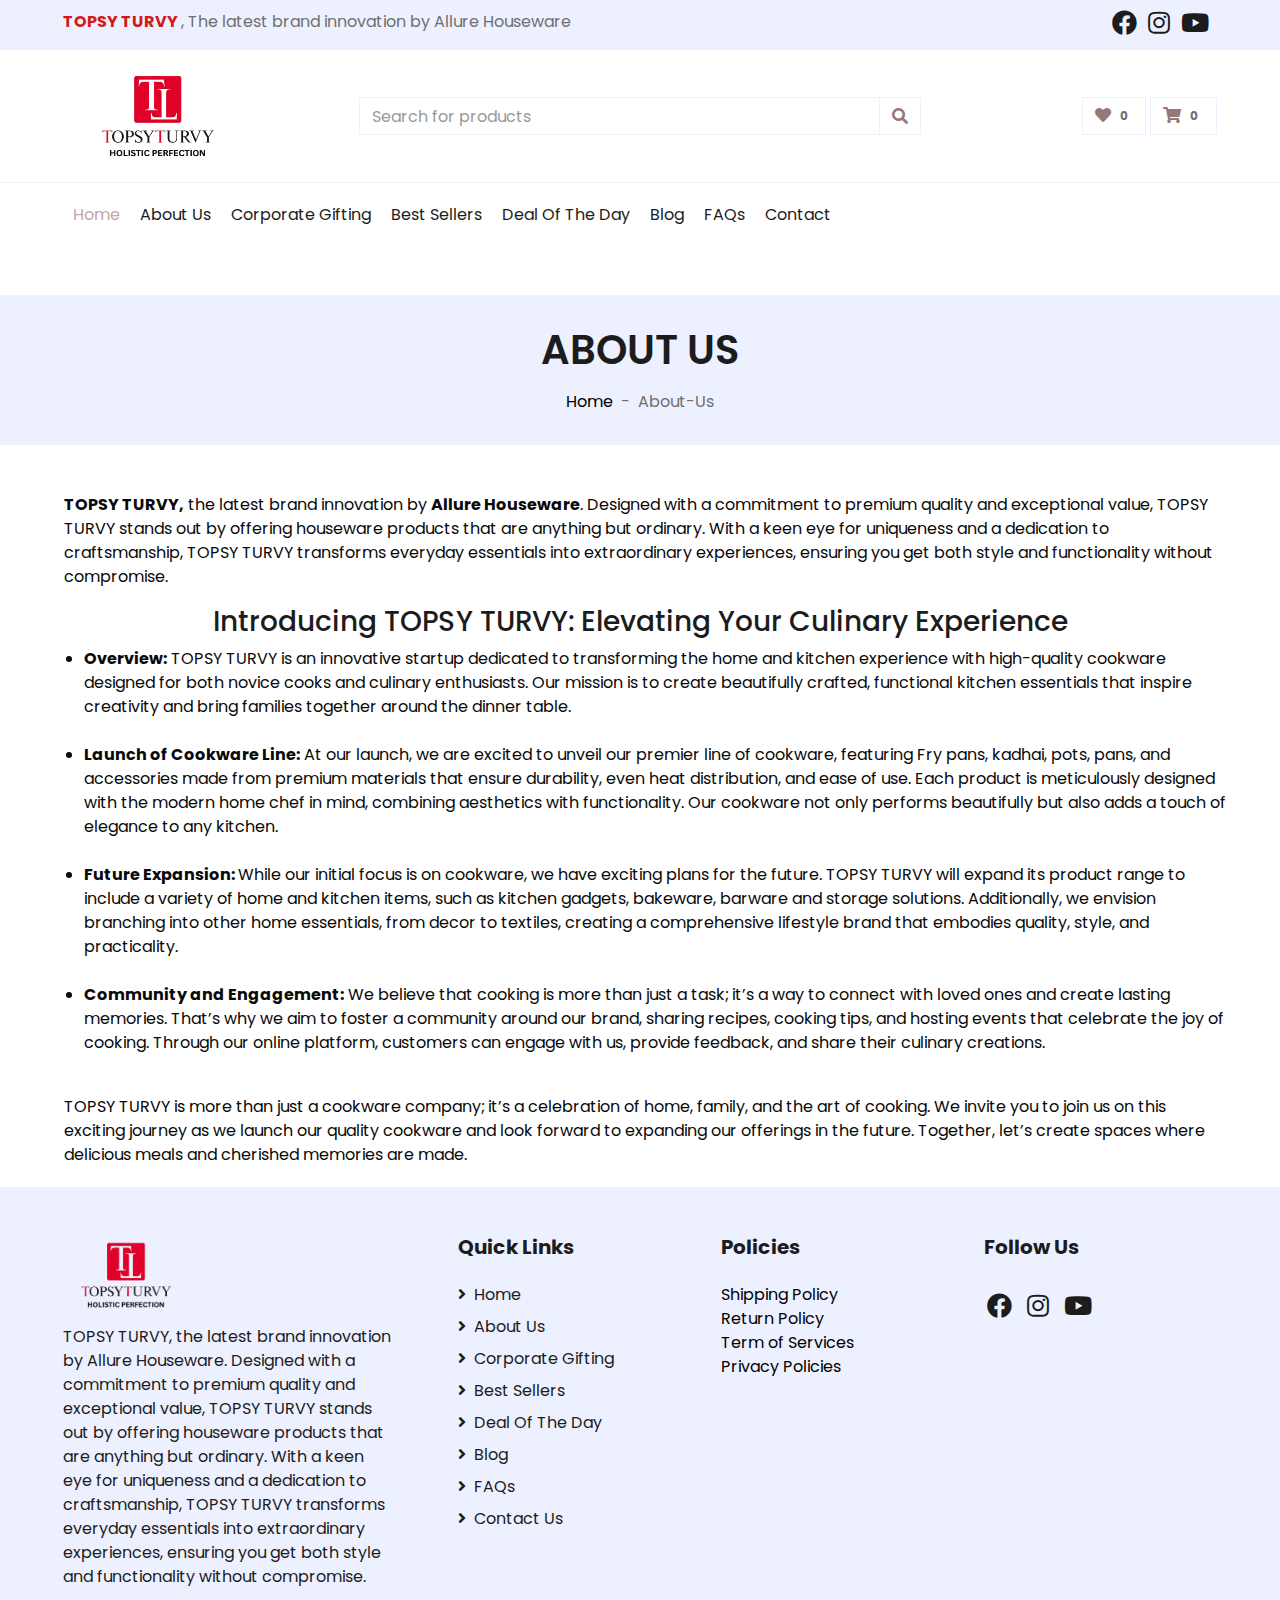
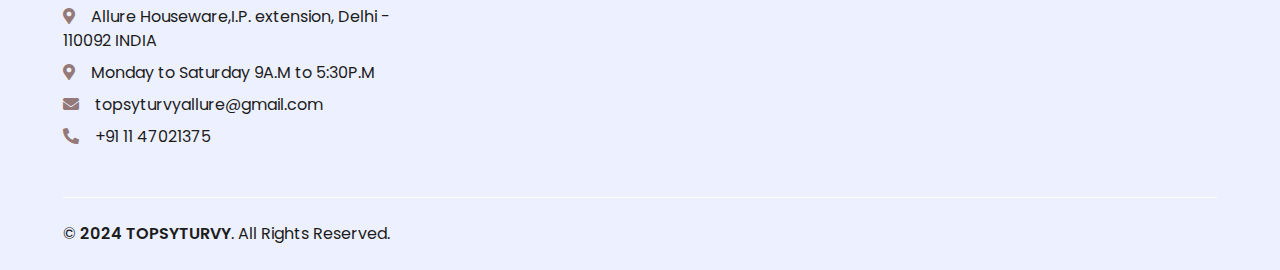
==== about.html @ bf72ba29 "first commit" ====
<!DOCTYPE html>
<html lang="en">

<head>
    <meta charset="utf-8">
    <title>TOPSYTURVY</title>
    <meta content="width=device-width, initial-scale=1.0" name="viewport">

    <!-- Favicon -->
    <link href="./Images/Screenshot_2024-09-04_173647-removebg-preview.png" rel="icon">

    <!-- Google Web Fonts -->
    <link rel="preconnect" href="https://fonts.gstatic.com">
    <link href="https://fonts.googleapis.com/css2?family=Poppins:wght@100;200;300;400;500;600;700;800;900&display=swap"
        rel="stylesheet">

    <!-- Font Awesome -->
    <link href="https://cdnjs.cloudflare.com/ajax/libs/font-awesome/5.10.0/css/all.min.css" rel="stylesheet">

    <!-- Customized Bootstrap Stylesheet -->
    <link href="css/style.css" rel="stylesheet">
</head>

<body>
    <!-- Topbar Start -->
    <div class="container-fluid">
        <div class="row bg-secondary px-xl-5">
            <div class="col-lg-6 d-lg-block">
                <div class="d-inline-flex margin">
                    <p><strong style="color:#d31919;"> TOPSY TURVY </strong>, The latest brand innovation by Allure
                        Houseware</p>
                </div>
            </div>
            <div class="col-lg-6 text-center text-lg-right">
                <div class="d-inline-flex align-items-center">
                    <a class="text-dark px-2" target="_blank"
                        href="https://www.facebook.com/profile.php?id=61565379063062">
                        <i class="fab fa-facebook"></i>
                    </a>
                    <a class="text-dark px-2" target="_blank" href="https://www.instagram.com/topsyturvy.allure/">
                        <i class="fab fa-instagram"></i>
                    </a>
                    <a class="text-dark px-2" target="_blank" href="https://www.youtube.com/@TopsyTurvy1">
                        <i class="fab fa-youtube"></i>
                    </a>
                </div>
            </div>
        </div>
        <div class="row align-items-center py-3 px-xl-5">
            <div class="col-lg-3 d-none d-lg-block">
                <a href="" class="text-decoration-none">
                    <h1 class="m-0 display-5 font-weight-semi-bold"><span class="text-primary px-3 mr-1"><img
                                height="100px" src="./Images/Screenshot_2024-09-04_173647-removebg-preview.png"></h1>
                </a>
            </div>
            <div class="col-lg-6 col-6 text-left">
                <form action="">
                    <div class="input-group">
                        <input type="text" class="form-control" placeholder="Search for products">
                        <div class="input-group-append">
                            <span class="input-group-text bg-transparent text-primary">
                                <i class="fa fa-search"></i>
                            </span>
                        </div>
                    </div>
                </form>
            </div>
            <div class="col-lg-3 col-6 text-right">
                <a href="" class="btn border">
                    <i class="fas fa-heart text-primary"></i>
                    <span class="badge">0</span>
                </a>
                <a href="" class="btn border">
                    <i class="fas fa-shopping-cart text-primary"></i>
                    <span class="badge">0</span>
                </a>
            </div>
        </div>
    </div>
    <!-- Topbar End -->


    <!-- Navbar Start -->
    <div class="container-fluid mb-5">
        <div class="row border-top px-xl-5">
            <div class="col-lg-9">
                <nav class="navbar navbar-expand-lg bg-light navbar-light py-3 py-lg-0 px-0">
                    <div class="text-decoration-none d-lg-none width position">
                        <img src="./Images/Screenshot_2024-09-04_173647-removebg-preview.png">
                        <button type="button" class="navbar-toggler" data-toggle="collapse"
                            data-target="#navbarCollapse">
                            <span class="navbar-toggler-icon"></span>
                        </button>
                    </div>
                    <div class="collapse navbar-collapse justify-content-between" id="navbarCollapse">
                        <div class="navbar-nav mr-auto py-0">
                            <a href="index.html" class="nav-item nav-link active">Home</a>
                            <a href="#" class="nav-item nav-link">About Us</a>
                            <a href="gifting.html" class="nav-item nav-link">Corporate Gifting</a>
                            <a href="index.html#bestseller" class="nav-item nav-link">Best Sellers</a>
                            <a href="index.html#deal" class="nav-item nav-link">Deal Of The Day</a>
                            <a href="blog.html" class="nav-item nav-link">Blog</a>
                            <a href="faq.html" class="nav-item nav-link">FAQs</a>
                            <a href="#contact" class="nav-item nav-link">Contact</a>
                        </div>
                    </div>
                </nav>
            </div>
        </div>
    </div>
    <!-- Navbar End -->


    <!-- Page Header Start -->
    <div class="container-fluid bg-secondary mb-5">
        <div class="d-flex flex-column align-items-center justify-content-center" style="min-height: 150px">
            <h1 class="font-weight-semi-bold text-uppercase mb-3">ABOUT US</h1>
            <div class="d-inline-flex">
                <p class="m-0"><a href="">Home</a></p>
                <p class="m-0 px-2">-</p>
                <p class="m-0">About-Us</p>
            </div>
        </div>
    </div>
    <div class="about-details">
        <p><strong>TOPSY TURVY,</strong> the latest brand innovation by <strong>Allure Houseware</strong>. Designed with
            a commitment to
            premium quality and exceptional value, TOPSY TURVY stands out by offering houseware products that
            are anything but ordinary. With a keen eye for uniqueness and a dedication to craftsmanship, TOPSY
            TURVY transforms everyday essentials into extraordinary experiences, ensuring you get both style and
            functionality without compromise.</p>
        <h3>Introducing TOPSY TURVY: Elevating Your Culinary Experience</h3>
        <ul>
            <li><strong>Overview:</strong>
                TOPSY TURVY is an innovative startup dedicated to transforming the home and
                kitchen experience with high-quality cookware designed for both novice cooks and culinary
                enthusiasts. Our mission is to create beautifully crafted, functional kitchen essentials that inspire
                creativity and bring families together around the dinner table.<br><br></li>
            <li>
                <strong>Launch of Cookware Line:</strong> At our launch, we are excited to unveil our premier line of
                cookware, featuring Fry pans, kadhai, pots, pans, and accessories made from premium materials
                that ensure durability, even heat distribution, and ease of use. Each product is meticulously
                designed with the modern home chef in mind, combining aesthetics with functionality. Our
                cookware not only performs beautifully but also adds a touch of elegance to any kitchen.
                <br> <br>
            </li>
            <li>
                <strong>Future Expansion: </strong> While our initial focus is on cookware, we have exciting plans for
                the
                future. TOPSY TURVY will expand its product range to include a variety of home and kitchen
                items, such as kitchen gadgets, bakeware, barware and storage solutions. Additionally, we
                envision branching into other home essentials, from decor to textiles, creating a comprehensive
                lifestyle brand that embodies quality, style, and practicality.
                <br><br>
            </li>
            <li>
                <strong>Community and Engagement:</strong> We believe that cooking is more than just a task; it’s a way
                to
                connect with loved ones and create lasting memories. That’s why we aim to foster a community
                around our brand, sharing recipes, cooking tips, and hosting events that celebrate the joy of
                cooking. Through our online platform, customers can engage with us, provide feedback, and
                share their culinary creations.<br><br>
            </li>
        </ul>
        <p>
        TOPSY TURVY is more than just a cookware company; it’s a celebration of home, family, and
        the art of cooking. We invite you to join us on this exciting journey as we launch our quality
        cookware and look forward to expanding our offerings in the future. Together, let’s create spaces
        where delicious meals and cherished memories are made.</p>
    </div>
    <!-- Footer Start -->
    <div class="container-fluid bg-secondary text-dark mt-1" id="contact">
        <div class="row px-xl-5 pt-5">
            <div class="col-lg-4 col-md-12 mb-5 pr-3 pr-xl-5">
                <a href="" class="text-decoration-none">
                    <img style="margin-bottom: 10px;" height="80vh"
                        src="./Images/Screenshot_2024-09-04_173647-removebg-preview.png">
                </a>
                <p>TOPSY TURVY, the latest brand innovation by Allure Houseware. Designed with a commitment to premium
                    quality and exceptional value, TOPSY TURVY stands out by offering houseware products that are
                    anything but ordinary. With a keen eye for uniqueness and a dedication to craftsmanship, TOPSY TURVY
                    transforms everyday essentials into extraordinary experiences, ensuring you get both style and
                    functionality without compromise.</p>
                <p class="mb-2"><i class="fa fa-map-marker-alt text-primary mr-3"></i>Allure Houseware,I.P.
                    extension, Delhi - 110092 INDIA</p>
                <p class="mb-2"><i class="fa fa-map-marker-alt text-primary mr-3"></i>Monday to Saturday 9A.M to
                    5:30P.M</p>
                <p class="mb-2"><i class="fa fa-envelope text-primary mr-3"></i>topsyturvyallure@gmail.com</p>
                <p class="mb-0"><i class="fa fa-phone-alt text-primary mr-3"></i>+91 11 47021375</p>
            </div>
            <div class="col-lg-8 col-md-12">
                <div class="row">
                    <div class="col-md-4 mb-5">
                        <h5 class="font-weight-bold text-dark mb-4">Quick Links</h5>
                        <div class="d-flex flex-column justify-content-start">
                            <a class="text-dark mb-2" href="#"><i class="fa fa-angle-right mr-2"></i>Home</a>
                            <a class="text-dark mb-2" href="about.html"><i class="fa fa-angle-right mr-2"></i>About
                                Us</a>
                            <a class="text-dark mb-2" href="gifting.html"><i
                                    class="fa fa-angle-right mr-2"></i>Corporate
                                Gifting</a>
                            <a class="text-dark mb-2" href="index.html#bestseller"><i
                                    class="fa fa-angle-right mr-2"></i>Best Sellers</a>
                            <a class="text-dark mb-2" href="index.html#deal"><i class="fa fa-angle-right mr-2"></i>Deal
                                Of The Day</a>
                            <a class="text-dark mb-2" href="blog.html"><i class="fa fa-angle-right mr-2"></i>Blog</a>
                            <a class="text-dark mb-2" href="faq.html"><i class="fa fa-angle-right mr-2"></i>FAQs</a>
                            <a class="text-dark" href="#contact"><i class="fa fa-angle-right mr-2"></i>Contact Us</a>
                        </div>
                    </div>
                    <div class="col-md-4 mb-5">
                        <a href="policy.html"><h5 class="font-weight-bold text-dark mb-4">Policies</h5></a>
                        <p></p>
                        <a href="policy.html#policy1">Shipping Policy</a>
                        <br>
                        <a href="policy.html#policy2">Return Policy</a>
                        <br>
                        <a href="policy.html#policy3">Term of Services</a>
                        <br>
                        <a href="policy.html#policy4">Privacy Policies</a>
                    </div>
                    <div class="col-md-4 mb-5">
                        <h5 class="font-weight-bold text-dark mb-4">Follow Us</h5>
                        <a class="text-dark px-2" target="_blank"
                            href="https://www.facebook.com/profile.php?id=61565379063062">
                            <i class="fab fa-facebook"></i>
                        </a>
                        <a class="text-dark px-2" target="_blank" href="https://www.instagram.com/topsyturvy.allure/">
                            <i class="fab fa-instagram"></i>
                        </a>
                        <a class="text-dark px-2" target="_blank" href="https://www.youtube.com/@TopsyTurvy1">
                            <i class="fab fa-youtube"></i>
                        </a>
                    </div>
                </div>
            </div>
        </div>
        <div class="row border-top border-light mx-xl-5 py-4">
            <div class="col-md-6 px-xl-0">
                <p class="mb-md-0 text-center text-md-left text-dark">
                    &copy; <a class="text-dark font-weight-semi-bold" href="#"> 2024 TOPSYTURVY</a>. All Rights
                    Reserved.
                </p>
            </div>
        </div>
    </div>
    <!-- Footer End -->


    <!-- Back to Top -->
    <a href="#" class="btn btn-primary back-to-top"><i class="fa fa-angle-double-up"></i></a>

    <script src="/js/main.js"></script>
    <script>
        document.addEventListener('DOMContentLoaded', function () {
        const toggleButton = document.querySelector('.navbar-toggler');
        const navbarCollapse = document.getElementById('navbarCollapse');
      
        toggleButton.addEventListener('click', function () {
            navbarCollapse.classList.toggle('show');
        });
        });
    </script>
</body>

</html>
---- css/style.css ----
:root {
  --blue: #007bff;
  --indigo: #6610f2;
  --purple: #6f42c1;
  --pink: #e83e8c;
  --red: #dc3545;
  --orange: #fd7e14;
  --yellow: #ffc107;
  --green: #28a745;
  --teal: #20c997;
  --cyan: #17a2b8;
  --white: #fff;
  --gray: #6c757d;
  --gray-dark: #343a40;
  --primary: #D19C97;
  --secondary: #EDF1FF;
  --success: #28a745;
  --info: #17a2b8;
  --warning: #ffc107;
  --danger: #dc3545;
  --light: #FFFFFF;
  --dark: #1C1C1C;
  --breakpoint-xs: 0;
  --breakpoint-sm: 576px;
  --breakpoint-md: 768px;
  --breakpoint-lg: 992px;
  --breakpoint-xl: 1200px;
  --font-family-sans-serif: "Poppins", sans-serif;
  --font-family-monospace: SFMono-Regular, Menlo, Monaco, Consolas, "Liberation Mono", "Courier New", monospace;
}

*,
*::before,
*::after {
  box-sizing: border-box;
}

html {
  scroll-behavior: smooth;
  font-family: sans-serif;
  line-height: 1.15;
  -webkit-text-size-adjust: 100%;
  -webkit-tap-highlight-color: rgba(0, 0, 0, 0);
}

article, aside, figcaption, figure, footer, header, hgroup, main, nav, section {
  display: block;
}

body {
  margin: 0;
  font-family: "Poppins", sans-serif;
  font-size: 1rem;
  font-weight: 400;
  line-height: 1.5;
  color: #6F6F6F;
  text-align: left;
  background-color: #fff;
}

[tabindex="-1"]:focus:not(:focus-visible) {
  outline: 0 !important;
}

hr {
  box-sizing: content-box;
  height: 0;
  overflow: visible;
}

h1, h2, h3, h4, h5, h6 {
  margin-top: 0;
  margin-bottom: 0.5rem;
}

p {
  margin-top: 0;
  margin-bottom: 1rem;
}

abbr[title],
abbr[data-original-title] {
  text-decoration: underline;
  text-decoration: underline dotted;
  cursor: help;
  border-bottom: 0;
  text-decoration-skip-ink: none;
}

address {
  margin-bottom: 1rem;
  font-style: normal;
  line-height: inherit;
}

ol,
ul,
dl {
  margin-top: 0;
  margin-bottom: 1rem;
}

ol ol,
ul ul,
ol ul,
ul ol {
  margin-bottom: 0;
}
.fab{
  font-size: 25px;
  margin-top: 10px;
  margin-left: -5px;
}
dt {
  font-weight: 700;
}

dd {
  margin-bottom: .5rem;
  margin-left: 0;
}

blockquote {
  margin: 0 0 1rem;
}

b,
strong {
  font-weight: bolder;
}

small {
  font-size: 80%;
}

sub,
sup {
  position: relative;
  font-size: 75%;
  line-height: 0;
  vertical-align: baseline;
}

sub {
  bottom: -.25em;
}

sup {
  top: -.5em;
}

a {
  color: black;
  text-decoration: none;
  background-color: transparent;
}

a:not([href]):not([class]) {
  color: inherit;
  text-decoration: none;
}

a:not([href]):not([class]):hover {
  color: inherit;
  text-decoration: none;
}

pre,
code,
kbd,
samp {
  font-family: SFMono-Regular, Menlo, Monaco, Consolas, "Liberation Mono", "Courier New", monospace;
  font-size: 1em;
}

pre {
  margin-top: 0;
  margin-bottom: 1rem;
  overflow: auto;
  -ms-overflow-style: scrollbar;
}

figure {
  margin: 0 0 1rem;
}

img {
  vertical-align: middle;
  border-style: none;
}

svg {
  overflow: hidden;
  vertical-align: middle;
}

table {
  border-collapse: collapse;
}

caption {
  padding-top: 0.75rem;
  padding-bottom: 0.75rem;
  color: #6c757d;
  text-align: left;
  caption-side: bottom;
}

th {
  text-align: inherit;
  text-align: -webkit-match-parent;
}

label {
  display: inline-block;
  margin-bottom: 0.5rem;
}

button {
  border-radius: 0;
}

button:focus {
  outline: 1px dotted;
  outline: 5px auto -webkit-focus-ring-color;
}

input,
button,
select,
optgroup,
textarea {
  margin: 0;
  font-family: inherit;
  font-size: inherit;
  line-height: inherit;
}

button,
input {
  overflow: visible;
}

button,
select {
  text-transform: none;
}

[role="button"] {
  cursor: pointer;
}

select {
  word-wrap: normal;
}

button,
[type="button"],
[type="reset"],
[type="submit"] {
  -webkit-appearance: button;
}

button:not(:disabled),
[type="button"]:not(:disabled),
[type="reset"]:not(:disabled),
[type="submit"]:not(:disabled) {
  cursor: pointer;
}

button::-moz-focus-inner,
[type="button"]::-moz-focus-inner,
[type="reset"]::-moz-focus-inner,
[type="submit"]::-moz-focus-inner {
  padding: 0;
  border-style: none;
}

input[type="radio"],
input[type="checkbox"] {
  box-sizing: border-box;
  padding: 0;
}

textarea {
  overflow: auto;
  resize: vertical;
}

fieldset {
  min-width: 0;
  padding: 0;
  margin: 0;
  border: 0;
}

legend {
  display: block;
  width: 100%;
  max-width: 100%;
  padding: 0;
  margin-bottom: .5rem;
  font-size: 1.5rem;
  line-height: inherit;
  color: inherit;
  white-space: normal;
}

@media (max-width: 1200px) {
  legend {
    font-size: calc(1.275rem + 0.3vw) ;
  }
}

progress {
  vertical-align: baseline;
}

[type="number"]::-webkit-inner-spin-button,
[type="number"]::-webkit-outer-spin-button {
  height: auto;
}

[type="search"] {
  outline-offset: -2px;
  -webkit-appearance: none;
}

[type="search"]::-webkit-search-decoration {
  -webkit-appearance: none;
}

::-webkit-file-upload-button {
  font: inherit;
  -webkit-appearance: button;
}

output {
  display: inline-block;
}

summary {
  display: list-item;
  cursor: pointer;
}

template {
  display: none;
}

[hidden] {
  display: none !important;
}

h1, h2, h3, h4, h5, h6,
.h1, .h2, .h3, .h4, .h5, .h6 {
  margin-bottom: 0.5rem;
  font-weight: 500;
  line-height: 1.2;
  color: #1C1C1C;
}

h1, .h1 {
  font-size: 2.5rem;
}

@media (max-width: 1200px) {
  h1, .h1 {
    font-size: calc(1.375rem + 1.5vw) ;
  }
}

h2, .h2 {
  font-size: 2rem;
}

@media (max-width: 1200px) {
  h2, .h2 {
    font-size: calc(1.325rem + 0.9vw) ;
  }
}

h3, .h3 {
  font-size: 1.75rem;
}

@media (max-width: 1200px) {
  h3, .h3 {
    font-size: calc(1.3rem + 0.6vw) ;
  }
}

h4, .h4 {
  font-size: 1.5rem;
}

@media (max-width: 1200px) {
  h4, .h4 {
    font-size: calc(1.275rem + 0.3vw) ;
  }
}

h5, .h5 {
  font-size: 1.25rem;
}

h6, .h6 {
  font-size: 1rem;
}

.lead {
  font-size: 1.25rem;
  font-weight: 300;
}

.display-1 {
  font-size: 6rem;
  font-weight: 300;
  line-height: 1.2;
}

@media (max-width: 1200px) {
  .display-1 {
    font-size: calc(1.725rem + 5.7vw) ;
  }
}

.display-2 {
  font-size: 5.5rem;
  font-weight: 300;
  line-height: 1.2;
}

@media (max-width: 1200px) {
  .display-2 {
    font-size: calc(1.675rem + 5.1vw) ;
  }
}

.display-3 {
  font-size: 4.5rem;
  font-weight: 300;
  line-height: 1.2;
}

@media (max-width: 1200px) {
  .display-3 {
    font-size: calc(1.575rem + 3.9vw) ;
  }
}

.display-4 {
  font-size: 3.5rem;
  font-weight: 300;
  line-height: 1.2;
}

@media (max-width: 1200px) {
  .display-4 {
    font-size: calc(1.475rem + 2.7vw) ;
  }
}

hr {
  margin-top: 1rem;
  margin-bottom: 1rem;
  border: 0;
  border-top: 1px solid rgba(0, 0, 0, 0.1);
}

small,
.small {
  font-size: 80%;
  font-weight: 400;
}

mark,
.mark {
  padding: 0.2em;
  background-color:#eabe8e;
}

.list-unstyled {
  padding-left: 0;
  list-style: none;
}

.list-inline {
  padding-left: 0;
  list-style: none;
}

.list-inline-item {
  display: inline-block;
}

.list-inline-item:not(:last-child) {
  margin-right: 0.5rem;
}

.initialism {
  font-size: 90%;
  text-transform: uppercase;
}

.blockquote {
  margin-bottom: 1rem;
  font-size: 1.25rem;
}

.blockquote-footer {
  display: block;
  font-size: 80%;
  color: #6c757d;
}

.blockquote-footer::before {
  content: "\2014\00A0";
}

.img-fluid {
  max-width: 100%;
  height: auto;
}
.img-fluid1{
  max-width: 95%;
  height: auto;
}

.img-thumbnail {
  padding: 0.25rem;
  background-color: #fff;
  border: 1px solid #dee2e6;
  max-width: 100%;
  height: auto;
}

.figure {
  display: inline-block;
}

.figure-img {
  margin-bottom: 0.5rem;
  line-height: 1;
}

.figure-caption {
  font-size: 90%;
  color: #6c757d;
}

code {
  font-size: 87.5%;
  color: #e83e8c;
  word-wrap: break-word;
}

a > code {
  color: inherit;
}

kbd {
  padding: 0.2rem 0.4rem;
  font-size: 87.5%;
  color: #fff;
  background-color: #212529;
}

kbd kbd {
  padding: 0;
  font-size: 100%;
  font-weight: 700;
}

pre {
  display: block;
  font-size: 87.5%;
  color: #212529;
}

pre code {
  font-size: inherit;
  color: inherit;
  word-break: normal;
}

.pre-scrollable {
  max-height: 340px;
  overflow-y: scroll;
}

.container,
.container-fluid,
.container-sm,
.container-md,
.container-lg,
.container-xl {
  width: 100%;
  padding-right: 15px;
  padding-left: 15px;
  margin-right: auto;
  margin-left: auto;
}

@media (min-width: 576px) {
  .container, .container-sm {
    max-width: 540px;
  }
}

@media (min-width: 768px) {
  .container, .container-sm, .container-md {
    max-width: 720px;
  }
}

@media (min-width: 992px) {
  .container, .container-sm, .container-md, .container-lg {
    max-width: 960px;
  }
}

@media (min-width: 1200px) {
  .container, .container-sm, .container-md, .container-lg, .container-xl {
    max-width: 1140px;
  }
}

.row {
  display: flex;
  flex-wrap:wrap;
  margin-right: -15px;
  margin-left: -15px;
}

.no-gutters {
  margin-right: 0;
  margin-left: 0;
}

.no-gutters > .col,
.no-gutters > [class*="col-"] {
  padding-right: 0;
  padding-left: 0;
}

.col-1, .col-2, .col-3, .col-4, .col-5, .col-6, .col-7, .col-8, .col-9, .col-10, .col-11, .col-12, .col,
.col-auto, .col-sm-1, .col-sm-2, .col-sm-3, .col-sm-4, .col-sm-5, .col-sm-6, .col-sm-7, .col-sm-8, .col-sm-9, .col-sm-10, .col-sm-11, .col-sm-12, .col-sm,
.col-sm-auto, .col-md-1, .col-md-2, .col-md-3, .col-md-4, .col-md-5, .col-md-6, .col-md-7, .col-md-8, .col-md-9, .col-md-10, .col-md-11, .col-md-12, .col-md,
.col-md-auto, .col-lg-1, .col-lg-2, .col-lg-3, .col-lg-4, .col-lg-5, .col-lg-6, .col-lg-7, .col-lg-8, .col-lg-9, .col-lg-10, .col-lg-11, .col-lg-12, .col-lg,
.col-lg-auto, .col-xl-1, .col-xl-2, .col-xl-3, .col-xl-4, .col-xl-5, .col-xl-6, .col-xl-7, .col-xl-8, .col-xl-9, .col-xl-10, .col-xl-11, .col-xl-12, .col-xl,
.col-xl-auto {
  position: relative;
  width: 100%;
  padding-right: 15px;
  padding-left: 15px;
}

.col {
  flex-basis: 0;
  flex-grow: 1;
  max-width: 100%;
}

.row-cols-1 > * {
  flex: 0 0 100%;
  max-width: 100%;
}

.row-cols-2 > * {
  flex: 0 0 50%;
  max-width: 50%;
}

.row-cols-3 > * {
  flex: 0 0 33.33333%;
  max-width: 33.33333%;
}

.row-cols-4 > * {
  flex: 0 0 25%;
  max-width: 25%;
}

.row-cols-5 > * {
  flex: 0 0 20%;
  max-width: 20%;
}

.row-cols-6 > * {
  flex: 0 0 16.66667%;
  max-width: 16.66667%;
}

.col-auto {
  flex: 0 0 auto;
  width: auto;
  max-width: 100%;
}

.col-1 {
  flex: 0 0 8.33333%;
  max-width: 8.33333%;
}

.col-2 {
  flex: 0 0 16.66667%;
  max-width: 16.66667%;
}

.col-3 {
  flex: 0 0 25%;
  max-width: 25%;
}

.col-4 {
  flex: 0 0 33.33333%;
  max-width: 33.33333%;
}

.col-5 {
  flex: 0 0 41.66667%;
  max-width: 41.66667%;
}

.col-6 {
  flex: 0 0 50%;
  max-width: 50%;
}

.col-7 {
  flex: 0 0 58.33333%;
  max-width: 58.33333%;
}

.col-8 {
  flex: 0 0 66.66667%;
  max-width: 66.66667%;
}

.col-9 {
  flex: 0 0 75%;
  max-width: 75%;
}

.col-10 {
  flex: 0 0 83.33333%;
  max-width: 83.33333%;
}

.col-11 {
  flex: 0 0 91.66667%;
  max-width: 91.66667%;
}

.col-12 {
  flex: 0 0 100%;
  max-width: 100%;
}

.order-first {
  order: -1;
}

.order-last {
  order: 13;
}

.order-0 {
  order: 0;
}

.order-1 {
  order: 1;
}

.order-2 {
  order: 2;
}

.order-3 {
  order: 3;
}

.order-4 {
  order: 4;
}

.order-5 {
  order: 5;
}

.order-6 {
  order: 6;
}

.order-7 {
  order: 7;
}

.order-8 {
  order: 8;
}

.order-9 {
  order: 9;
}

.order-10 {
  order: 10;
}

.order-11 {
  order: 11;
}

.order-12 {
  order: 12;
}

.offset-1 {
  margin-left: 8.33333%;
}

.offset-2 {
  margin-left: 16.66667%;
}

.offset-3 {
  margin-left: 25%;
}

.offset-4 {
  margin-left: 33.33333%;
}

.offset-5 {
  margin-left: 41.66667%;
}

.offset-6 {
  margin-left: 50%;
}

.offset-7 {
  margin-left: 58.33333%;
}

.offset-8 {
  margin-left: 66.66667%;
}

.offset-9 {
  margin-left: 75%;
}

.offset-10 {
  margin-left: 83.33333%;
}

.offset-11 {
  margin-left: 91.66667%;
}

@media (min-width: 576px) {
  .col-sm {
    flex-basis: 0;
    flex-grow: 1;
    max-width: 100%;
  }
  .row-cols-sm-1 > * {
    flex: 0 0 100%;
    max-width: 100%;
  }
  .row-cols-sm-2 > * {
    flex: 0 0 50%;
    max-width: 50%;
  }
  .row-cols-sm-3 > * {
    flex: 0 0 33.33333%;
    max-width: 33.33333%;
  }
  .row-cols-sm-4 > * {
    flex: 0 0 25%;
    max-width: 25%;
  }
  .row-cols-sm-5 > * {
    flex: 0 0 20%;
    max-width: 20%;
  }
  .row-cols-sm-6 > * {
    flex: 0 0 16.66667%;
    max-width: 16.66667%;
  }
  .col-sm-auto {
    flex: 0 0 auto;
    width: auto;
    max-width: 100%;
  }
  .col-sm-1 {
    flex: 0 0 8.33333%;
    max-width: 8.33333%;
  }
  .col-sm-2 {
    flex: 0 0 16.66667%;
    max-width: 16.66667%;
  }
  .col-sm-3 {
    flex: 0 0 25%;
    max-width: 25%;
  }
  .col-sm-4 {
    flex: 0 0 33.33333%;
    max-width: 33.33333%;
  }
  .col-sm-5 {
    flex: 0 0 41.66667%;
    max-width: 41.66667%;
  }
  .col-sm-6 {
    flex: 0 0 50%;
    max-width: 50%;
  }
  .col-sm-7 {
    flex: 0 0 58.33333%;
    max-width: 58.33333%;
  }
  .col-sm-8 {
    flex: 0 0 66.66667%;
    max-width: 66.66667%;
  }
  .col-sm-9 {
    flex: 0 0 75%;
    max-width: 75%;
  }
  .col-sm-10 {
    flex: 0 0 83.33333%;
    max-width: 83.33333%;
  }
  .col-sm-11 {
    flex: 0 0 91.66667%;
    max-width: 91.66667%;
  }
  .col-sm-12 {
    flex: 0 0 100%;
    max-width: 100%;
  }
  .order-sm-first {
    order: -1;
  }
  .order-sm-last {
    order: 13;
  }
  .order-sm-0 {
    order: 0;
  }
  .order-sm-1 {
    order: 1;
  }
  .order-sm-2 {
    order: 2;
  }
  .order-sm-3 {
    order: 3;
  }
  .order-sm-4 {
    order: 4;
  }
  .order-sm-5 {
    order: 5;
  }
  .order-sm-6 {
    order: 6;
  }
  .order-sm-7 {
    order: 7;
  }
  .order-sm-8 {
    order: 8;
  }
  .order-sm-9 {
    order: 9;
  }
  .order-sm-10 {
    order: 10;
  }
  .order-sm-11 {
    order: 11;
  }
  .order-sm-12 {
    order: 12;
  }
  .offset-sm-0 {
    margin-left: 0;
  }
  .offset-sm-1 {
    margin-left: 8.33333%;
  }
  .offset-sm-2 {
    margin-left: 16.66667%;
  }
  .offset-sm-3 {
    margin-left: 25%;
  }
  .offset-sm-4 {
    margin-left: 33.33333%;
  }
  .offset-sm-5 {
    margin-left: 41.66667%;
  }
  .offset-sm-6 {
    margin-left: 50%;
  }
  .offset-sm-7 {
    margin-left: 58.33333%;
  }
  .offset-sm-8 {
    margin-left: 66.66667%;
  }
  .offset-sm-9 {
    margin-left: 75%;
  }
  .offset-sm-10 {
    margin-left: 83.33333%;
  }
  .offset-sm-11 {
    margin-left: 91.66667%;
  }
}

@media (min-width: 768px) {
  .col-md {
    flex-basis: 0;
    flex-grow: 1;
    max-width: 100%;
  }
  .row-cols-md-1 > * {
    flex: 0 0 100%;
    max-width: 100%;
  }
  .row-cols-md-2 > * {
    flex: 0 0 50%;
    max-width: 50%;
  }
  .row-cols-md-3 > * {
    flex: 0 0 33.33333%;
    max-width: 33.33333%;
  }
  .row-cols-md-4 > * {
    flex: 0 0 25%;
    max-width: 25%;
  }
  .row-cols-md-5 > * {
    flex: 0 0 20%;
    max-width: 20%;
  }
  .row-cols-md-6 > * {
    flex: 0 0 16.66667%;
    max-width: 16.66667%;
  }
  .col-md-auto {
    flex: 0 0 auto;
    width: auto;
    max-width: 100%;
  }
  .col-md-1 {
    flex: 0 0 8.33333%;
    max-width: 8.33333%;
  }
  .col-md-2 {
    flex: 0 0 16.66667%;
    max-width: 16.66667%;
  }
  .col-md-3 {
    flex: 0 0 25%;
    max-width: 25%;
  }
  .col-md-4 {
    flex: 0 0 33.33333%;
    max-width: 33.33333%;
  }
  .col-md-5 {
    flex: 0 0 41.66667%;
    max-width: 41.66667%;
  }
  .col-md-6 {
    flex: 0 0 50%;
    max-width: 50%;
  }
  .col-md-7 {
    flex: 0 0 58.33333%;
    max-width: 58.33333%;
  }
  .col-md-8 {
    flex: 0 0 66.66667%;
    max-width: 66.66667%;
  }
  .col-md-9 {
    flex: 0 0 75%;
    max-width: 75%;
  }
  .col-md-10 {
    flex: 0 0 83.33333%;
    max-width: 83.33333%;
  }
  .col-md-11 {
    flex: 0 0 91.66667%;
    max-width: 91.66667%;
  }
  .col-md-12 {
    flex: 0 0 100%;
    max-width: 100%;
  }
  .order-md-first {
    order: -1;
  }
  .order-md-last {
    order: 13;
  }
  .order-md-0 {
    order: 0;
  }
  .order-md-1 {
    order: 1;
  }
  .order-md-2 {
    order: 2;
  }
  .order-md-3 {
    order: 3;
  }
  .order-md-4 {
    order: 4;
  }
  .order-md-5 {
    order: 5;
  }
  .order-md-6 {
    order: 6;
  }
  .order-md-7 {
    order: 7;
  }
  .order-md-8 {
    order: 8;
  }
  .order-md-9 {
    order: 9;
  }
  .order-md-10 {
    order: 10;
  }
  .order-md-11 {
    order: 11;
  }
  .order-md-12 {
    order: 12;
  }
  .offset-md-0 {
    margin-left: 0;
  }
  .offset-md-1 {
    margin-left: 8.33333%;
  }
  .offset-md-2 {
    margin-left: 16.66667%;
  }
  .offset-md-3 {
    margin-left: 25%;
  }
  .offset-md-4 {
    margin-left: 33.33333%;
  }
  .offset-md-5 {
    margin-left: 41.66667%;
  }
  .offset-md-6 {
    margin-left: 50%;
  }
  .offset-md-7 {
    margin-left: 58.33333%;
  }
  .offset-md-8 {
    margin-left: 66.66667%;
  }
  .offset-md-9 {
    margin-left: 75%;
  }
  .offset-md-10 {
    margin-left: 83.33333%;
  }
  .offset-md-11 {
    margin-left: 91.66667%;
  }
}

@media (min-width: 992px) {
  .col-lg {
    flex-basis: 0;
    flex-grow: 1;
    max-width: 100%;
  }
  .row-cols-lg-1 > * {
    flex: 0 0 100%;
    max-width: 100%;
  }
  .row-cols-lg-2 > * {
    flex: 0 0 50%;
    max-width: 50%;
  }
  .row-cols-lg-3 > * {
    flex: 0 0 33.33333%;
    max-width: 33.33333%;
  }
  .row-cols-lg-4 > * {
    flex: 0 0 25%;
    max-width: 25%;
  }
  .row-cols-lg-5 > * {
    flex: 0 0 20%;
    max-width: 20%;
  }
  .row-cols-lg-6 > * {
    flex: 0 0 16.66667%;
    max-width: 16.66667%;
  }
  .col-lg-auto {
    flex: 0 0 auto;
    width: auto;
    max-width: 100%;
  }
  .col-lg-1 {
    flex: 0 0 8.33333%;
    max-width: 8.33333%;
  }
  .col-lg-2 {
    flex: 0 0 16.66667%;
    max-width: 16.66667%;
  }
  .col-lg-3 {
    flex: 0 0 25%;
    max-width: 25%;
  }
  .col-lg-4 {
    flex: 0 0 33.33333%;
    max-width: 33.33333%;
  }
  .col-lg-5 {
    flex: 0 0 41.66667%;
    max-width: 41.66667%;
  }
  .col-lg-6 {
    flex: 0 0 50%;
    max-width: 50%;
  }
  .col-lg-7 {
    flex: 0 0 58.33333%;
    max-width: 58.33333%;
  }
  .col-lg-8 {
    flex: 0 0 66.66667%;
    max-width: 66.66667%;
  }
  .col-lg-9 {
    flex: 0 0 75%;
    max-width: 75%;
  }
  .col-lg-10 {
    flex: 0 0 83.33333%;
    max-width: 83.33333%;
  }
  .col-lg-11 {
    flex: 0 0 91.66667%;
    max-width: 91.66667%;
  }
  .col-lg-12 {
    flex: 0 0 100%;
    max-width: 100%;
  }
  .order-lg-first {
    order: -1;
  }
  .order-lg-last {
    order: 13;
  }
  .order-lg-0 {
    order: 0;
  }
  .order-lg-1 {
    order: 1;
  }
  .order-lg-2 {
    order: 2;
  }
  .order-lg-3 {
    order: 3;
  }
  .order-lg-4 {
    order: 4;
  }
  .order-lg-5 {
    order: 5;
  }
  .order-lg-6 {
    order: 6;
  }
  .order-lg-7 {
    order: 7;
  }
  .order-lg-8 {
    order: 8;
  }
  .order-lg-9 {
    order: 9;
  }
  .order-lg-10 {
    order: 10;
  }
  .order-lg-11 {
    order: 11;
  }
  .order-lg-12 {
    order: 12;
  }
  .offset-lg-0 {
    margin-left: 0;
  }
  .offset-lg-1 {
    margin-left: 8.33333%;
  }
  .offset-lg-2 {
    margin-left: 16.66667%;
  }
  .offset-lg-3 {
    margin-left: 25%;
  }
  .offset-lg-4 {
    margin-left: 33.33333%;
  }
  .offset-lg-5 {
    margin-left: 41.66667%;
  }
  .offset-lg-6 {
    margin-left: 50%;
  }
  .offset-lg-7 {
    margin-left: 58.33333%;
  }
  .offset-lg-8 {
    margin-left: 66.66667%;
  }
  .offset-lg-9 {
    margin-left: 75%;
  }
  .offset-lg-10 {
    margin-left: 83.33333%;
  }
  .offset-lg-11 {
    margin-left: 91.66667%;
  }
}

@media (min-width: 1200px) {
  .col-xl {
    flex-basis: 0;
    flex-grow: 1;
    max-width: 100%;
  }
  .row-cols-xl-1 > * {
    flex: 0 0 100%;
    max-width: 100%;
  }
  .row-cols-xl-2 > * {
    flex: 0 0 50%;
    max-width: 50%;
  }
  .row-cols-xl-3 > * {
    flex: 0 0 33.33333%;
    max-width: 33.33333%;
  }
  .row-cols-xl-4 > * {
    flex: 0 0 25%;
    max-width: 25%;
  }
  .row-cols-xl-5 > * {
    flex: 0 0 20%;
    max-width: 20%;
  }
  .row-cols-xl-6 > * {
    flex: 0 0 16.66667%;
    max-width: 16.66667%;
  }
  .col-xl-auto {
    flex: 0 0 auto;
    width: auto;
    max-width: 100%;
  }
  .col-xl-1 {
    flex: 0 0 8.33333%;
    max-width: 8.33333%;
  }
  .col-xl-2 {
    flex: 0 0 16.66667%;
    max-width: 16.66667%;
  }
  .col-xl-3 {
    flex: 0 0 25%;
    max-width: 25%;
  }
  .col-xl-4 {
    flex: 0 0 33.33333%;
    max-width: 33.33333%;
  }
  .col-xl-5 {
    flex: 0 0 41.66667%;
    max-width: 41.66667%;
  }
  .col-xl-6 {
    flex: 0 0 50%;
    max-width: 50%;
  }
  .col-xl-7 {
    flex: 0 0 58.33333%;
    max-width: 58.33333%;
  }
  .col-xl-8 {
    flex: 0 0 66.66667%;
    max-width: 66.66667%;
  }
  .col-xl-9 {
    flex: 0 0 75%;
    max-width: 75%;
  }
  .col-xl-10 {
    flex: 0 0 83.33333%;
    max-width: 83.33333%;
  }
  .col-xl-11 {
    flex: 0 0 91.66667%;
    max-width: 91.66667%;
  }
  .col-xl-12 {
    flex: 0 0 100%;
    max-width: 100%;
  }
  .order-xl-first {
    order: -1;
  }
  .order-xl-last {
    order: 13;
  }
  .order-xl-0 {
    order: 0;
  }
  .order-xl-1 {
    order: 1;
  }
  .order-xl-2 {
    order: 2;
  }
  .order-xl-3 {
    order: 3;
  }
  .order-xl-4 {
    order: 4;
  }
  .order-xl-5 {
    order: 5;
  }
  .order-xl-6 {
    order: 6;
  }
  .order-xl-7 {
    order: 7;
  }
  .order-xl-8 {
    order: 8;
  }
  .order-xl-9 {
    order: 9;
  }
  .order-xl-10 {
    order: 10;
  }
  .order-xl-11 {
    order: 11;
  }
  .order-xl-12 {
    order: 12;
  }
  .offset-xl-0 {
    margin-left: 0;
  }
  .offset-xl-1 {
    margin-left: 8.33333%;
  }
  .offset-xl-2 {
    margin-left: 16.66667%;
  }
  .offset-xl-3 {
    margin-left: 25%;
  }
  .offset-xl-4 {
    margin-left: 33.33333%;
  }
  .offset-xl-5 {
    margin-left: 41.66667%;
  }
  .offset-xl-6 {
    margin-left: 50%;
  }
  .offset-xl-7 {
    margin-left: 58.33333%;
  }
  .offset-xl-8 {
    margin-left: 66.66667%;
  }
  .offset-xl-9 {
    margin-left: 75%;
  }
  .offset-xl-10 {
    margin-left: 83.33333%;
  }
  .offset-xl-11 {
    margin-left: 91.66667%;
  }
}

.table {
  width: 100%;
  margin-bottom: 1rem;
  color: #6F6F6F;
}

.table th,
.table td {
  padding: 0.75rem;
  vertical-align: top;
  border-top: 1px solid #EDF1FF;
}

.table thead th {
  vertical-align: bottom;
  border-bottom: 2px solid #EDF1FF;
}

.table tbody + tbody {
  border-top: 2px solid #EDF1FF;
}

.table-sm th,
.table-sm td {
  padding: 0.3rem;
}

.table-bordered {
  border: 1px solid #EDF1FF;
}

.table-bordered th,
.table-bordered td {
  border: 1px solid #EDF1FF;
}

.table-bordered thead th,
.table-bordered thead td {
  border-bottom-width: 2px;
}

.table-borderless th,
.table-borderless td,
.table-borderless thead th,
.table-borderless tbody + tbody {
  border: 0;
}

.table-striped tbody tr:nth-of-type(odd) {
  background-color: rgba(0, 0, 0, 0.05);
}

.table-hover tbody tr:hover {
  color: #6F6F6F;
  background-color: rgba(0, 0, 0, 0.075);
}

.table-primary,
.table-primary > th,
.table-primary > td {
  background-color: #f2e3e2;
}

.table-primary th,
.table-primary td,
.table-primary thead th,
.table-primary tbody + tbody {
  border-color: #e7ccc9;
}

.table-hover .table-primary:hover {
  background-color: #ead2d0;
}

.table-hover .table-primary:hover > td,
.table-hover .table-primary:hover > th {
  background-color: #ead2d0;
}

.table-secondary,
.table-secondary > th,
.table-secondary > td {
  background-color: #fafbff;
}

.table-secondary th,
.table-secondary td,
.table-secondary thead th,
.table-secondary tbody + tbody {
  border-color: #f6f8ff;
}

.table-hover .table-secondary:hover {
  background-color: #e1e7ff;
}

.table-hover .table-secondary:hover > td,
.table-hover .table-secondary:hover > th {
  background-color: #e1e7ff;
}

.table-success,
.table-success > th,
.table-success > td {
  background-color: #c3e6cb;
}

.table-success th,
.table-success td,
.table-success thead th,
.table-success tbody + tbody {
  border-color: #8fd19e;
}

.table-hover .table-success:hover {
  background-color: #b1dfbb;
}

.table-hover .table-success:hover > td,
.table-hover .table-success:hover > th {
  background-color: #b1dfbb;
}

.table-info,
.table-info > th,
.table-info > td {
  background-color: #bee5eb;
}

.table-info th,
.table-info td,
.table-info thead th,
.table-info tbody + tbody {
  border-color: #86cfda;
}

.table-hover .table-info:hover {
  background-color: #abdde5;
}

.table-hover .table-info:hover > td,
.table-hover .table-info:hover > th {
  background-color: #abdde5;
}

.table-warning,
.table-warning > th,
.table-warning > td {
  background-color: #ffeeba;
}

.table-warning th,
.table-warning td,
.table-warning thead th,
.table-warning tbody + tbody {
  border-color: #ffdf7e;
}

.table-hover .table-warning:hover {
  background-color: #ffe8a1;
}

.table-hover .table-warning:hover > td,
.table-hover .table-warning:hover > th {
  background-color: #ffe8a1;
}

.table-danger,
.table-danger > th,
.table-danger > td {
  background-color: #f5c6cb;
}

.table-danger th,
.table-danger td,
.table-danger thead th,
.table-danger tbody + tbody {
  border-color: #ed969e;
}

.table-hover .table-danger:hover {
  background-color: #f1b0b7;
}

.table-hover .table-danger:hover > td,
.table-hover .table-danger:hover > th {
  background-color: #f1b0b7;
}

.table-light,
.table-light > th,
.table-light > td {
  background-color: white;
}

.table-light th,
.table-light td,
.table-light thead th,
.table-light tbody + tbody {
  border-color: white;
}

.table-hover .table-light:hover {
  background-color: #f2f2f2;
}

.table-hover .table-light:hover > td,
.table-hover .table-light:hover > th {
  background-color: #f2f2f2;
}

.table-dark,
.table-dark > th,
.table-dark > td {
  background-color: #bfbfbf;
}

.table-dark th,
.table-dark td,
.table-dark thead th,
.table-dark tbody + tbody {
  border-color: #898989;
}

.table-hover .table-dark:hover {
  background-color: #b2b2b2;
}

.table-hover .table-dark:hover > td,
.table-hover .table-dark:hover > th {
  background-color: #b2b2b2;
}

.table-active,
.table-active > th,
.table-active > td {
  background-color: rgba(0, 0, 0, 0.075);
}

.table-hover .table-active:hover {
  background-color: rgba(0, 0, 0, 0.075);
}

.table-hover .table-active:hover > td,
.table-hover .table-active:hover > th {
  background-color: rgba(0, 0, 0, 0.075);
}

.table .thead-dark th {
  color: #fff;
  background-color: #343a40;
  border-color: #454d55;
}

.table .thead-light th {
  color: #495057;
  background-color: #e9ecef;
  border-color: #EDF1FF;
}

.table-dark {
  color: #fff;
  background-color: #343a40;
}

.table-dark th,
.table-dark td,
.table-dark thead th {
  border-color: #454d55;
}

.table-dark.table-bordered {
  border: 0;
}

.table-dark.table-striped tbody tr:nth-of-type(odd) {
  background-color: rgba(255, 255, 255, 0.05);
}

.table-dark.table-hover tbody tr:hover {
  color: #fff;
  background-color: rgba(255, 255, 255, 0.075);
}

@media (max-width: 575.98px) {
  .table-responsive-sm {
    display: block;
    width: 100%;
    overflow-x: auto;
    -webkit-overflow-scrolling: touch;
  }
  .table-responsive-sm > .table-bordered {
    border: 0;
  }
}

@media (max-width: 767.98px) {
  .table-responsive-md {
    display: block;
    width: 100%;
    overflow-x: auto;
    -webkit-overflow-scrolling: touch;
  }
  .table-responsive-md > .table-bordered {
    border: 0;
  }
}

@media (max-width: 991.98px) {
  .table-responsive-lg {
    display: block;
    width: 100%;
    overflow-x: auto;
    -webkit-overflow-scrolling: touch;
  }
  .table-responsive-lg > .table-bordered {
    border: 0;
  }
}

@media (max-width: 1199.98px) {
  .table-responsive-xl {
    display: block;
    width: 100%;
    overflow-x: auto;
    -webkit-overflow-scrolling: touch;
  }
  .table-responsive-xl > .table-bordered {
    border: 0;
  }
}

.table-responsive {
  display: block;
  width: 100%;
  overflow-x: auto;
  -webkit-overflow-scrolling: touch;
}

.table-responsive > .table-bordered {
  border: 0;
}

.form-control {
  display: block;
  width: 100%;
  height: calc(1.5em + 0.75rem + 2px);
  padding: 0.375rem 0.75rem;
  font-size: 1rem;
  font-weight: 400;
  line-height: 1.5;
  color: #495057;
  background-color: #fff;
  background-clip: padding-box;
  border: 1px solid #EDF1FF;
  border-radius: 0;
  transition: border-color 0.15s ease-in-out, box-shadow 0.15s ease-in-out;
}

@media (prefers-reduced-motion: reduce) {
  .form-control {
    transition: none;
  }
}

.form-control::-ms-expand {
  background-color: transparent;
  border: 0;
}

.form-control:-moz-focusring {
  color: transparent;
  text-shadow: 0 0 0 #495057;
}

.form-control:focus {
  color: #495057;
  background-color: #fff;
  border-color: #f8f0ef;
  outline: 0;
  box-shadow: none;
}

.form-control::placeholder {
  color: #999999;
  opacity: 1;
}

.form-control:disabled, .form-control[readonly] {
  background-color: #e9ecef;
  opacity: 1;
}

input[type="date"].form-control,
input[type="time"].form-control,
input[type="datetime-local"].form-control,
input[type="month"].form-control {
  appearance: none;
}

select.form-control:focus::-ms-value {
  color: #495057;
  background-color: #fff;
}

.form-control-file,
.form-control-range {
  display: block;
  width: 100%;
}

.col-form-label {
  padding-top: calc(0.375rem + 1px);
  padding-bottom: calc(0.375rem + 1px);
  margin-bottom: 0;
  font-size: inherit;
  line-height: 1.5;
}

.col-form-label-lg {
  padding-top: calc(0.5rem + 1px);
  padding-bottom: calc(0.5rem + 1px);
  font-size: 1.25rem;
  line-height: 1.5;
}

.col-form-label-sm {
  padding-top: calc(0.25rem + 1px);
  padding-bottom: calc(0.25rem + 1px);
  font-size: 0.875rem;
  line-height: 1.5;
}

.form-control-plaintext {
  display: block;
  width: 100%;
  padding: 0.375rem 0;
  margin-bottom: 0;
  font-size: 1rem;
  line-height: 1.5;
  color: #6F6F6F;
  background-color: transparent;
  border: solid transparent;
  border-width: 1px 0;
}

.form-control-plaintext.form-control-sm, .form-control-plaintext.form-control-lg {
  padding-right: 0;
  padding-left: 0;
}

.form-control-sm {
  height: calc(1.5em + 0.5rem + 2px);
  padding: 0.25rem 0.5rem;
  font-size: 0.875rem;
  line-height: 1.5;
}

.form-control-lg {
  height: calc(1.5em + 1rem + 2px);
  padding: 0.5rem 1rem;
  font-size: 1.25rem;
  line-height: 1.5;
}

select.form-control[size], select.form-control[multiple] {
  height: auto;
}

textarea.form-control {
  height: auto;
}

.form-group {
  margin-bottom: 1rem;
}

.form-text {
  display: block;
  margin-top: 0.25rem;
}

.form-row {
  display: flex;
  flex-wrap: wrap;
  margin-right: -5px;
  margin-left: -5px;
}

.form-row > .col,
.form-row > [class*="col-"] {
  padding-right: 5px;
  padding-left: 5px;
}

.form-check {
  position: relative;
  display: block;
  padding-left: 1.25rem;
}

.form-check-input {
  position: absolute;
  margin-top: 0.3rem;
  margin-left: -1.25rem;
}

.form-check-input[disabled] ~ .form-check-label,
.form-check-input:disabled ~ .form-check-label {
  color: #6c757d;
}

.form-check-label {
  margin-bottom: 0;
}

.form-check-inline {
  display: inline-flex;
  align-items: center;
  padding-left: 0;
  margin-right: 0.75rem;
}

.form-check-inline .form-check-input {
  position: static;
  margin-top: 0;
  margin-right: 0.3125rem;
  margin-left: 0;
}

.valid-feedback {
  display: none;
  width: 100%;
  margin-top: 0.25rem;
  font-size: 80%;
  color: #28a745;
}

.valid-tooltip {
  position: absolute;
  top: 100%;
  left: 0;
  z-index: 5;
  display: none;
  max-width: 100%;
  padding: 0.25rem 0.5rem;
  margin-top: .1rem;
  font-size: 0.875rem;
  line-height: 1.5;
  color: #fff;
  background-color: rgba(40, 167, 69, 0.9);
}

.was-validated :valid ~ .valid-feedback,
.was-validated :valid ~ .valid-tooltip,
.is-valid ~ .valid-feedback,
.is-valid ~ .valid-tooltip {
  display: block;
}

.was-validated .form-control:valid, .form-control.is-valid {
  border-color: #28a745;
  padding-right: calc(1.5em + 0.75rem);
  background-image: url("data:image/svg+xml,%3csvg xmlns='http://www.w3.org/2000/svg' width='8' height='8' viewBox='0 0 8 8'%3e%3cpath fill='%2328a745' d='M2.3 6.73L.6 4.53c-.4-1.04.46-1.4 1.1-.8l1.1 1.4 3.4-3.8c.6-.63 1.6-.27 1.2.7l-4 4.6c-.43.5-.8.4-1.1.1z'/%3e%3c/svg%3e");
  background-repeat: no-repeat;
  background-position: right calc(0.375em + 0.1875rem) center;
  background-size: calc(0.75em + 0.375rem) calc(0.75em + 0.375rem);
}

.was-validated .form-control:valid:focus, .form-control.is-valid:focus {
  border-color: #28a745;
  box-shadow: 0 0 0 0.2rem rgba(40, 167, 69, 0.25);
}

.was-validated textarea.form-control:valid, textarea.form-control.is-valid {
  padding-right: calc(1.5em + 0.75rem);
  background-position: top calc(0.375em + 0.1875rem) right calc(0.375em + 0.1875rem);
}

.was-validated .custom-select:valid, .custom-select.is-valid {
  border-color: #28a745;
  padding-right: calc(0.75em + 2.3125rem);
  background: url("data:image/svg+xml,%3csvg xmlns='http://www.w3.org/2000/svg' width='4' height='5' viewBox='0 0 4 5'%3e%3cpath fill='%23343a40' d='M2 0L0 2h4zm0 5L0 3h4z'/%3e%3c/svg%3e") no-repeat right 0.75rem center/8px 10px, url("data:image/svg+xml,%3csvg xmlns='http://www.w3.org/2000/svg' width='8' height='8' viewBox='0 0 8 8'%3e%3cpath fill='%2328a745' d='M2.3 6.73L.6 4.53c-.4-1.04.46-1.4 1.1-.8l1.1 1.4 3.4-3.8c.6-.63 1.6-.27 1.2.7l-4 4.6c-.43.5-.8.4-1.1.1z'/%3e%3c/svg%3e") #fff no-repeat center right 1.75rem/calc(0.75em + 0.375rem) calc(0.75em + 0.375rem);
}

.was-validated .custom-select:valid:focus, .custom-select.is-valid:focus {
  border-color: #28a745;
  box-shadow: 0 0 0 0.2rem rgba(40, 167, 69, 0.25);
}

.was-validated .form-check-input:valid ~ .form-check-label, .form-check-input.is-valid ~ .form-check-label {
  color: #28a745;
}

.was-validated .form-check-input:valid ~ .valid-feedback,
.was-validated .form-check-input:valid ~ .valid-tooltip, .form-check-input.is-valid ~ .valid-feedback,
.form-check-input.is-valid ~ .valid-tooltip {
  display: block;
}

.was-validated .custom-control-input:valid ~ .custom-control-label, .custom-control-input.is-valid ~ .custom-control-label {
  color: #28a745;
}

.was-validated .custom-control-input:valid ~ .custom-control-label::before, .custom-control-input.is-valid ~ .custom-control-label::before {
  border-color: #28a745;
}

.was-validated .custom-control-input:valid:checked ~ .custom-control-label::before, .custom-control-input.is-valid:checked ~ .custom-control-label::before {
  border-color: #34ce57;
  background-color: #34ce57;
}

.was-validated .custom-control-input:valid:focus ~ .custom-control-label::before, .custom-control-input.is-valid:focus ~ .custom-control-label::before {
  box-shadow: 0 0 0 0.2rem rgba(40, 167, 69, 0.25);
}

.was-validated .custom-control-input:valid:focus:not(:checked) ~ .custom-control-label::before, .custom-control-input.is-valid:focus:not(:checked) ~ .custom-control-label::before {
  border-color: #28a745;
}

.was-validated .custom-file-input:valid ~ .custom-file-label, .custom-file-input.is-valid ~ .custom-file-label {
  border-color: #28a745;
}

.was-validated .custom-file-input:valid:focus ~ .custom-file-label, .custom-file-input.is-valid:focus ~ .custom-file-label {
  border-color: #28a745;
  box-shadow: 0 0 0 0.2rem rgba(40, 167, 69, 0.25);
}

.invalid-feedback {
  display: none;
  width: 100%;
  margin-top: 0.25rem;
  font-size: 80%;
  color: #dc3545;
}

.invalid-tooltip {
  position: absolute;
  top: 100%;
  left: 0;
  z-index: 5;
  display: none;
  max-width: 100%;
  padding: 0.25rem 0.5rem;
  margin-top: .1rem;
  font-size: 0.875rem;
  line-height: 1.5;
  color: #fff;
  background-color: rgba(220, 53, 69, 0.9);
}

.was-validated :invalid ~ .invalid-feedback,
.was-validated :invalid ~ .invalid-tooltip,
.is-invalid ~ .invalid-feedback,
.is-invalid ~ .invalid-tooltip {
  display: block;
}

.was-validated .form-control:invalid, .form-control.is-invalid {
  border-color: #dc3545;
  padding-right: calc(1.5em + 0.75rem);
  background-image: url("data:image/svg+xml,%3csvg xmlns='http://www.w3.org/2000/svg' width='12' height='12' fill='none' stroke='%23dc3545' viewBox='0 0 12 12'%3e%3ccircle cx='6' cy='6' r='4.5'/%3e%3cpath stroke-linejoin='round' d='M5.8 3.6h.4L6 6.5z'/%3e%3ccircle cx='6' cy='8.2' r='.6' fill='%23dc3545' stroke='none'/%3e%3c/svg%3e");
  background-repeat: no-repeat;
  background-position: right calc(0.375em + 0.1875rem) center;
  background-size: calc(0.75em + 0.375rem) calc(0.75em + 0.375rem);
}

.was-validated .form-control:invalid:focus, .form-control.is-invalid:focus {
  border-color: #dc3545;
  box-shadow: 0 0 0 0.2rem rgba(220, 53, 69, 0.25);
}

.was-validated textarea.form-control:invalid, textarea.form-control.is-invalid {
  padding-right: calc(1.5em + 0.75rem);
  background-position: top calc(0.375em + 0.1875rem) right calc(0.375em + 0.1875rem);
}

.was-validated .custom-select:invalid, .custom-select.is-invalid {
  border-color: #dc3545;
  padding-right: calc(0.75em + 2.3125rem);
  background: url("data:image/svg+xml,%3csvg xmlns='http://www.w3.org/2000/svg' width='4' height='5' viewBox='0 0 4 5'%3e%3cpath fill='%23343a40' d='M2 0L0 2h4zm0 5L0 3h4z'/%3e%3c/svg%3e") no-repeat right 0.75rem center/8px 10px, url("data:image/svg+xml,%3csvg xmlns='http://www.w3.org/2000/svg' width='12' height='12' fill='none' stroke='%23dc3545' viewBox='0 0 12 12'%3e%3ccircle cx='6' cy='6' r='4.5'/%3e%3cpath stroke-linejoin='round' d='M5.8 3.6h.4L6 6.5z'/%3e%3ccircle cx='6' cy='8.2' r='.6' fill='%23dc3545' stroke='none'/%3e%3c/svg%3e") #fff no-repeat center right 1.75rem/calc(0.75em + 0.375rem) calc(0.75em + 0.375rem);
}

.was-validated .custom-select:invalid:focus, .custom-select.is-invalid:focus {
  border-color: #dc3545;
  box-shadow: 0 0 0 0.2rem rgba(220, 53, 69, 0.25);
}

.was-validated .form-check-input:invalid ~ .form-check-label, .form-check-input.is-invalid ~ .form-check-label {
  color: #dc3545;
}

.was-validated .form-check-input:invalid ~ .invalid-feedback,
.was-validated .form-check-input:invalid ~ .invalid-tooltip, .form-check-input.is-invalid ~ .invalid-feedback,
.form-check-input.is-invalid ~ .invalid-tooltip {
  display: block;
}

.was-validated .custom-control-input:invalid ~ .custom-control-label, .custom-control-input.is-invalid ~ .custom-control-label {
  color: #dc3545;
}

.was-validated .custom-control-input:invalid ~ .custom-control-label::before, .custom-control-input.is-invalid ~ .custom-control-label::before {
  border-color: #dc3545;
}

.was-validated .custom-control-input:invalid:checked ~ .custom-control-label::before, .custom-control-input.is-invalid:checked ~ .custom-control-label::before {
  border-color: #e4606d;
  background-color: #e4606d;
}

.was-validated .custom-control-input:invalid:focus ~ .custom-control-label::before, .custom-control-input.is-invalid:focus ~ .custom-control-label::before {
  box-shadow: 0 0 0 0.2rem rgba(220, 53, 69, 0.25);
}

.was-validated .custom-control-input:invalid:focus:not(:checked) ~ .custom-control-label::before, .custom-control-input.is-invalid:focus:not(:checked) ~ .custom-control-label::before {
  border-color: #dc3545;
}

.was-validated .custom-file-input:invalid ~ .custom-file-label, .custom-file-input.is-invalid ~ .custom-file-label {
  border-color: #dc3545;
}

.was-validated .custom-file-input:invalid:focus ~ .custom-file-label, .custom-file-input.is-invalid:focus ~ .custom-file-label {
  border-color: #dc3545;
  box-shadow: 0 0 0 0.2rem rgba(220, 53, 69, 0.25);
}

.form-inline {
  display: flex;
  flex-flow: row wrap;
  align-items: center;
}

.form-inline .form-check {
  width: 100%;
}

@media (min-width: 576px) {
  .form-inline label {
    display: flex;
    align-items: center;
    justify-content: center;
    margin-bottom: 0;
  }
  .form-inline .form-group {
    display: flex;
    flex: 0 0 auto;
    flex-flow: row wrap;
    align-items: center;
    margin-bottom: 0;
  }
  .form-inline .form-control {
    display: inline-block;
    width: auto;
    vertical-align: middle;
  }
  .form-inline .form-control-plaintext {
    display: inline-block;
  }
  .form-inline .input-group,
  .form-inline .custom-select {
    width: auto;
  }
  .form-inline .form-check {
    display: flex;
    align-items: center;
    justify-content: center;
    width: auto;
    padding-left: 0;
  }
  .form-inline .form-check-input {
    position: relative;
    flex-shrink: 0;
    margin-top: 0;
    margin-right: 0.25rem;
    margin-left: 0;
  }
  .form-inline .custom-control {
    align-items: center;
    justify-content: center;
  }
  .form-inline .custom-control-label {
    margin-bottom: 0;
  }
}

.btn {
  display: inline-block;
  font-weight: 400;
  color: #6F6F6F;
  text-align: center;
  vertical-align: middle;
  user-select: none;
  background-color: transparent;
  border: 1px solid transparent;
  padding: 0.375rem 0.75rem;
  font-size: 1rem;
  line-height: 1.5;
  border-radius: 0;
  transition: color 0.15s ease-in-out, background-color 0.15s ease-in-out, border-color 0.15s ease-in-out, box-shadow 0.15s ease-in-out;
}

@media (prefers-reduced-motion: reduce) {
  .btn {
    transition: none;
  }
}

.btn:hover {
  color: #6F6F6F;
  text-decoration: none;
}

.btn:focus, .btn.focus {
  outline: 0;
  box-shadow: none;
}

.btn.disabled, .btn:disabled {
  opacity: 0.65;
}

.btn:not(:disabled):not(.disabled) {
  cursor: pointer;
}

a.btn.disabled,
fieldset:disabled a.btn {
  pointer-events: none;
}

.btn-primary {
  color: #212529;
  background-color: #d8ccc2;
  border-color: #d8ccc2;
}

.btn-primary:hover {
  color: #fff;
  background-color: #c5837c;
  border-color: #c17a74;
}

.btn-primary:focus, .btn-primary.focus {
  color: #fff;
  background-color: #c5837c;
  border-color: #c17a74;
  box-shadow: 0 0 0 0.2rem rgba(183, 138, 135, 0.5);
}

.btn-primary.disabled, .btn-primary:disabled {
  color: #212529;
  background-color: #D19C97;
  border-color: #D19C97;
}

.btn-primary:not(:disabled):not(.disabled):active, .btn-primary:not(:disabled):not(.disabled).active,
.show > .btn-primary.dropdown-toggle {
  color: #fff;
  background-color: #c17a74;
  border-color: #bd726b;
}

.btn-primary:not(:disabled):not(.disabled):active:focus, .btn-primary:not(:disabled):not(.disabled).active:focus,
.show > .btn-primary.dropdown-toggle:focus {
  box-shadow: 0 0 0 0.2rem rgba(183, 138, 135, 0.5);
}

.btn-secondary {
  color: #212529;
  background-color: #EDF1FF;
  border-color: #EDF1FF;
}

.btn-secondary:hover {
  color: #212529;
  background-color: #c7d3ff;
  border-color: #bac9ff;
}

.btn-secondary:focus, .btn-secondary.focus {
  color: #212529;
  background-color: #c7d3ff;
  border-color: #bac9ff;
  box-shadow: 0 0 0 0.2rem rgba(206, 210, 223, 0.5);
}

.btn-secondary.disabled, .btn-secondary:disabled {
  color: #212529;
  background-color: #EDF1FF;
  border-color: #EDF1FF;
}

.btn-secondary:not(:disabled):not(.disabled):active, .btn-secondary:not(:disabled):not(.disabled).active,
.show > .btn-secondary.dropdown-toggle {
  color: #212529;
  background-color: #bac9ff;
  border-color: #adbfff;
}

.btn-secondary:not(:disabled):not(.disabled):active:focus, .btn-secondary:not(:disabled):not(.disabled).active:focus,
.show > .btn-secondary.dropdown-toggle:focus {
  box-shadow: 0 0 0 0.2rem rgba(206, 210, 223, 0.5);
}

.btn-success {
  color: #fff;
  background-color: #28a745;
  border-color: #28a745;
}

.btn-success:hover {
  color: #fff;
  background-color: #218838;
  border-color: #1e7e34;
}

.btn-success:focus, .btn-success.focus {
  color: #fff;
  background-color: #218838;
  border-color: #1e7e34;
  box-shadow: 0 0 0 0.2rem rgba(72, 180, 97, 0.5);
}

.btn-success.disabled, .btn-success:disabled {
  color: #fff;
  background-color: #28a745;
  border-color: #28a745;
}

.btn-success:not(:disabled):not(.disabled):active, .btn-success:not(:disabled):not(.disabled).active,
.show > .btn-success.dropdown-toggle {
  color: #fff;
  background-color: #1e7e34;
  border-color: #1c7430;
}

.btn-success:not(:disabled):not(.disabled):active:focus, .btn-success:not(:disabled):not(.disabled).active:focus,
.show > .btn-success.dropdown-toggle:focus {
  box-shadow: 0 0 0 0.2rem rgba(72, 180, 97, 0.5);
}

.btn-info {
  color: #fff;
  background-color: #17a2b8;
  border-color: #17a2b8;
}

.btn-info:hover {
  color: #fff;
  background-color: #138496;
  border-color: #117a8b;
}

.btn-info:focus, .btn-info.focus {
  color: #fff;
  background-color: #138496;
  border-color: #117a8b;
  box-shadow: 0 0 0 0.2rem rgba(58, 176, 195, 0.5);
}

.btn-info.disabled, .btn-info:disabled {
  color: #fff;
  background-color: #17a2b8;
  border-color: #17a2b8;
}

.btn-info:not(:disabled):not(.disabled):active, .btn-info:not(:disabled):not(.disabled).active,
.show > .btn-info.dropdown-toggle {
  color: #fff;
  background-color: #117a8b;
  border-color: #10707f;
}

.btn-info:not(:disabled):not(.disabled):active:focus, .btn-info:not(:disabled):not(.disabled).active:focus,
.show > .btn-info.dropdown-toggle:focus {
  box-shadow: 0 0 0 0.2rem rgba(58, 176, 195, 0.5);
}

.btn-warning {
  color: #212529;
  background-color: #ffc107;
  border-color: #ffc107;
}

.btn-warning:hover {
  color: #212529;
  background-color: #e0a800;
  border-color: #d39e00;
}

.btn-warning:focus, .btn-warning.focus {
  color: #212529;
  background-color: #e0a800;
  border-color: #d39e00;
  box-shadow: 0 0 0 0.2rem rgba(222, 170, 12, 0.5);
}

.btn-warning.disabled, .btn-warning:disabled {
  color: #212529;
  background-color: #ffc107;
  border-color: #ffc107;
}

.btn-warning:not(:disabled):not(.disabled):active, .btn-warning:not(:disabled):not(.disabled).active,
.show > .btn-warning.dropdown-toggle {
  color: #212529;
  background-color: #d39e00;
  border-color: #c69500;
}

.btn-warning:not(:disabled):not(.disabled):active:focus, .btn-warning:not(:disabled):not(.disabled).active:focus,
.show > .btn-warning.dropdown-toggle:focus {
  box-shadow: 0 0 0 0.2rem rgba(222, 170, 12, 0.5);
}

.btn-danger {
  color: #fff;
  background-color: #dc3545;
  border-color: #dc3545;
}

.btn-danger:hover {
  color: #fff;
  background-color: #c82333;
  border-color: #bd2130;
}

.btn-danger:focus, .btn-danger.focus {
  color: #fff;
  background-color: #c82333;
  border-color: #bd2130;
  box-shadow: 0 0 0 0.2rem rgba(225, 83, 97, 0.5);
}

.btn-danger.disabled, .btn-danger:disabled {
  color: #fff;
  background-color: #dc3545;
  border-color: #dc3545;
}

.btn-danger:not(:disabled):not(.disabled):active, .btn-danger:not(:disabled):not(.disabled).active,
.show > .btn-danger.dropdown-toggle {
  color: #fff;
  background-color: #bd2130;
  border-color: #b21f2d;
}

.btn-danger:not(:disabled):not(.disabled):active:focus, .btn-danger:not(:disabled):not(.disabled).active:focus,
.show > .btn-danger.dropdown-toggle:focus {
  box-shadow: 0 0 0 0.2rem rgba(225, 83, 97, 0.5);
}

.btn-light {
  color: #212529;
  background-color: #FFFFFF;
  border-color: #FFFFFF;
}

.btn-light:hover {
  color: #212529;
  background-color: #ececec;
  border-color: #e6e6e6;
}

.btn-light:focus, .btn-light.focus {
  color: #212529;
  background-color: #ececec;
  border-color: #e6e6e6;
  box-shadow: 0 0 0 0.2rem rgba(222, 222, 223, 0.5);
}

.btn-light.disabled, .btn-light:disabled {
  color: #212529;
  background-color: #FFFFFF;
  border-color: #FFFFFF;
}

.btn-light:not(:disabled):not(.disabled):active, .btn-light:not(:disabled):not(.disabled).active,
.show > .btn-light.dropdown-toggle {
  color: #212529;
  background-color: #e6e6e6;
  border-color: #dfdfdf;
}

.btn-light:not(:disabled):not(.disabled):active:focus, .btn-light:not(:disabled):not(.disabled).active:focus,
.show > .btn-light.dropdown-toggle:focus {
  box-shadow: 0 0 0 0.2rem rgba(222, 222, 223, 0.5);
}

.btn-dark {
  color: #fff;
  background-color: #1C1C1C;
  border-color: #1C1C1C;
}

.btn-dark:hover {
  color: #fff;
  background-color: #090909;
  border-color: #030303;
}

.btn-dark:focus, .btn-dark.focus {
  color: #fff;
  background-color: #090909;
  border-color: #030303;
  box-shadow: 0 0 0 0.2rem rgba(62, 62, 62, 0.5);
}

.btn-dark.disabled, .btn-dark:disabled {
  color: #fff;
  background-color: #1C1C1C;
  border-color: #1C1C1C;
}

.btn-dark:not(:disabled):not(.disabled):active, .btn-dark:not(:disabled):not(.disabled).active,
.show > .btn-dark.dropdown-toggle {
  color: #fff;
  background-color: #030303;
  border-color: black;
}

.btn-dark:not(:disabled):not(.disabled):active:focus, .btn-dark:not(:disabled):not(.disabled).active:focus,
.show > .btn-dark.dropdown-toggle:focus {
  box-shadow: 0 0 0 0.2rem rgba(62, 62, 62, 0.5);
}

.btn-outline-primary {
  color: #D19C97;
  border-color: #D19C97;
}

.btn-outline-primary:hover {
  color: #212529;
  background-color: #D19C97;
  border-color: #D19C97;
}

.btn-outline-primary:focus, .btn-outline-primary.focus {
  box-shadow: 0 0 0 0.2rem rgba(209, 156, 151, 0.5);
}

.btn-outline-primary.disabled, .btn-outline-primary:disabled {
  color: #D19C97;
  background-color: transparent;
}

.btn-outline-primary:not(:disabled):not(.disabled):active, .btn-outline-primary:not(:disabled):not(.disabled).active,
.show > .btn-outline-primary.dropdown-toggle {
  color: #212529;
  background-color: #D19C97;
  border-color: #D19C97;
}

.btn-outline-primary:not(:disabled):not(.disabled):active:focus, .btn-outline-primary:not(:disabled):not(.disabled).active:focus,
.show > .btn-outline-primary.dropdown-toggle:focus {
  box-shadow: 0 0 0 0.2rem rgba(209, 156, 151, 0.5);
}

.btn-outline-secondary {
  color: #EDF1FF;
  border-color: #EDF1FF;
}

.btn-outline-secondary:hover {
  color: #212529;
  background-color: #EDF1FF;
  border-color: #EDF1FF;
}

.btn-outline-secondary:focus, .btn-outline-secondary.focus {
  box-shadow: 0 0 0 0.2rem rgba(237, 241, 255, 0.5);
}

.btn-outline-secondary.disabled, .btn-outline-secondary:disabled {
  color: #EDF1FF;
  background-color: transparent;
}

.btn-outline-secondary:not(:disabled):not(.disabled):active, .btn-outline-secondary:not(:disabled):not(.disabled).active,
.show > .btn-outline-secondary.dropdown-toggle {
  color: #212529;
  background-color: #EDF1FF;
  border-color: #EDF1FF;
}

.btn-outline-secondary:not(:disabled):not(.disabled):active:focus, .btn-outline-secondary:not(:disabled):not(.disabled).active:focus,
.show > .btn-outline-secondary.dropdown-toggle:focus {
  box-shadow: 0 0 0 0.2rem rgba(237, 241, 255, 0.5);
}

.btn-outline-success {
  color: #28a745;
  border-color: #28a745;
}

.btn-outline-success:hover {
  color: #fff;
  background-color: #28a745;
  border-color: #28a745;
}

.btn-outline-success:focus, .btn-outline-success.focus {
  box-shadow: 0 0 0 0.2rem rgba(40, 167, 69, 0.5);
}

.btn-outline-success.disabled, .btn-outline-success:disabled {
  color: #28a745;
  background-color: transparent;
}

.btn-outline-success:not(:disabled):not(.disabled):active, .btn-outline-success:not(:disabled):not(.disabled).active,
.show > .btn-outline-success.dropdown-toggle {
  color: #fff;
  background-color: #28a745;
  border-color: #28a745;
}

.btn-outline-success:not(:disabled):not(.disabled):active:focus, .btn-outline-success:not(:disabled):not(.disabled).active:focus,
.show > .btn-outline-success.dropdown-toggle:focus {
  box-shadow: 0 0 0 0.2rem rgba(40, 167, 69, 0.5);
}

.btn-outline-info {
  color: #17a2b8;
  border-color: #17a2b8;
}

.btn-outline-info:hover {
  color: #fff;
  background-color: #17a2b8;
  border-color: #17a2b8;
}

.btn-outline-info:focus, .btn-outline-info.focus {
  box-shadow: 0 0 0 0.2rem rgba(23, 162, 184, 0.5);
}

.btn-outline-info.disabled, .btn-outline-info:disabled {
  color: #17a2b8;
  background-color: transparent;
}

.btn-outline-info:not(:disabled):not(.disabled):active, .btn-outline-info:not(:disabled):not(.disabled).active,
.show > .btn-outline-info.dropdown-toggle {
  color: #fff;
  background-color: #17a2b8;
  border-color: #17a2b8;
}

.btn-outline-info:not(:disabled):not(.disabled):active:focus, .btn-outline-info:not(:disabled):not(.disabled).active:focus,
.show > .btn-outline-info.dropdown-toggle:focus {
  box-shadow: 0 0 0 0.2rem rgba(23, 162, 184, 0.5);
}

.btn-outline-warning {
  color: #ffc107;
  border-color: #ffc107;
}

.btn-outline-warning:hover {
  color: #212529;
  background-color: #ffc107;
  border-color: #ffc107;
}

.btn-outline-warning:focus, .btn-outline-warning.focus {
  box-shadow: 0 0 0 0.2rem rgba(255, 193, 7, 0.5);
}

.btn-outline-warning.disabled, .btn-outline-warning:disabled {
  color: #ffc107;
  background-color: transparent;
}

.btn-outline-warning:not(:disabled):not(.disabled):active, .btn-outline-warning:not(:disabled):not(.disabled).active,
.show > .btn-outline-warning.dropdown-toggle {
  color: #212529;
  background-color: #ffc107;
  border-color: #ffc107;
}

.btn-outline-warning:not(:disabled):not(.disabled):active:focus, .btn-outline-warning:not(:disabled):not(.disabled).active:focus,
.show > .btn-outline-warning.dropdown-toggle:focus {
  box-shadow: 0 0 0 0.2rem rgba(255, 193, 7, 0.5);
}

.btn-outline-danger {
  color: #dc3545;
  border-color: #dc3545;
}

.btn-outline-danger:hover {
  color: #fff;
  background-color: #dc3545;
  border-color: #dc3545;
}

.btn-outline-danger:focus, .btn-outline-danger.focus {
  box-shadow: 0 0 0 0.2rem rgba(220, 53, 69, 0.5);
}

.btn-outline-danger.disabled, .btn-outline-danger:disabled {
  color: #dc3545;
  background-color: transparent;
}

.btn-outline-danger:not(:disabled):not(.disabled):active, .btn-outline-danger:not(:disabled):not(.disabled).active,
.show > .btn-outline-danger.dropdown-toggle {
  color: #fff;
  background-color: #dc3545;
  border-color: #dc3545;
}

.btn-outline-danger:not(:disabled):not(.disabled):active:focus, .btn-outline-danger:not(:disabled):not(.disabled).active:focus,
.show > .btn-outline-danger.dropdown-toggle:focus {
  box-shadow: 0 0 0 0.2rem rgba(220, 53, 69, 0.5);
}

.btn-outline-light {
  color: #FFFFFF;
  border-color: #FFFFFF;
}

.btn-outline-light:hover {
  color: #212529;
  background-color: #FFFFFF;
  border-color: #FFFFFF;
}

.btn-outline-light:focus, .btn-outline-light.focus {
  box-shadow: 0 0 0 0.2rem rgba(255, 255, 255, 0.5);
}

.btn-outline-light.disabled, .btn-outline-light:disabled {
  color: #FFFFFF;
  background-color: transparent;
}

.btn-outline-light:not(:disabled):not(.disabled):active, .btn-outline-light:not(:disabled):not(.disabled).active,
.show > .btn-outline-light.dropdown-toggle {
  color: #212529;
  background-color: #FFFFFF;
  border-color: #FFFFFF;
}

.btn-outline-light:not(:disabled):not(.disabled):active:focus, .btn-outline-light:not(:disabled):not(.disabled).active:focus,
.show > .btn-outline-light.dropdown-toggle:focus {
  box-shadow: 0 0 0 0.2rem rgba(255, 255, 255, 0.5);
}

.btn-outline-dark {
  color: #1C1C1C;
  border-color: #1C1C1C;
}

.btn-outline-dark:hover {
  color: #fff;
  background-color: #1C1C1C;
  border-color: #1C1C1C;
}

.btn-outline-dark:focus, .btn-outline-dark.focus {
  box-shadow: 0 0 0 0.2rem rgba(28, 28, 28, 0.5);
}

.btn-outline-dark.disabled, .btn-outline-dark:disabled {
  color: #1C1C1C;
  background-color: transparent;
}

.btn-outline-dark:not(:disabled):not(.disabled):active, .btn-outline-dark:not(:disabled):not(.disabled).active,
.show > .btn-outline-dark.dropdown-toggle {
  color: #fff;
  background-color: #1C1C1C;
  border-color: #1C1C1C;
}

.btn-outline-dark:not(:disabled):not(.disabled):active:focus, .btn-outline-dark:not(:disabled):not(.disabled).active:focus,
.show > .btn-outline-dark.dropdown-toggle:focus {
  box-shadow: 0 0 0 0.2rem rgba(28, 28, 28, 0.5);
}

.btn-link {
  font-weight: 400;
  color: #D19C97;
  text-decoration: none;
}

.btn-link:hover {
  color: #ba6a62;
  text-decoration: underline;
}

.btn-link:focus, .btn-link.focus {
  text-decoration: underline;
}

.btn-link:disabled, .btn-link.disabled {
  color: #6c757d;
  pointer-events: none;
}

.btn-lg, .btn-group-lg > .btn {
  padding: 0.5rem 1rem;
  font-size: 1.25rem;
  line-height: 1.5;
  border-radius: 0;
}

.btn-sm, .btn-group-sm > .btn {
  padding: 0.25rem 0.5rem;
  font-size: 0.875rem;
  line-height: 1.5;
  border-radius: 0;
}

.btn-block {
  display: block;
  width: 100%;
}

.btn-block + .btn-block {
  margin-top: 0.5rem;
}

input[type="submit"].btn-block,
input[type="reset"].btn-block,
input[type="button"].btn-block {
  width: 100%;
}

.fade {
  transition: opacity 0.15s linear;
}

@media (prefers-reduced-motion: reduce) {
  .fade {
    transition: none;
  }
}

.fade:not(.show) {
  opacity: 0;
}

.collapse:not(.show) {
  display: none;
}

.collapsing {
  position: relative;
  height: 0;
  overflow: hidden;
  transition: height 0.35s ease;
}

@media (prefers-reduced-motion: reduce) {
  .collapsing {
    transition: none;
  }
}

.dropup,
.dropright,
.dropdown,
.dropleft {
  position: relative;
}

.dropdown-toggle {
  white-space: nowrap;
}

.dropdown-toggle::after {
  display: inline-block;
  margin-left: 0.255em;
  vertical-align: 0.255em;
  content: "";
  border-top: 0.3em solid;
  border-right: 0.3em solid transparent;
  border-bottom: 0;
  border-left: 0.3em solid transparent;
}

.dropdown-toggle:empty::after {
  margin-left: 0;
}

.dropdown-menu {
  position: absolute;
  top: 100%;
  left: 0;
  z-index: 1000;
  display: none;
  float: left;
  min-width: 260px;
  padding: 0.5rem 0;
  margin: 0.125rem 0 0;
  font-size: 1rem;
  color: #6F6F6F;
  text-align: left;
  list-style: none;
  background-color: #fff;
  background-clip: padding-box;
  border: 1px solid rgba(0, 0, 0, 0.15);
}

.dropdown-menu-left {
  right: auto;
  left: 0;
}

.dropdown-menu-right {
  right: 0;
  left: auto;
}

@media (min-width: 576px) {
  .dropdown-menu-sm-left {
    right: auto;
    left: 0;
  }
  .dropdown-menu-sm-right {
    right: 0;
    left: auto;
  }
}

@media (min-width: 768px) {
  .dropdown-menu-md-left {
    right: auto;
    left: 0;
  }
  .dropdown-menu-md-right {
    right: 0;
    left: auto;
  }
}

@media (min-width: 992px) {
  .dropdown-menu-lg-left {
    right: auto;
    left: 0;
  }
  .dropdown-menu-lg-right {
    right: 0;
    left: auto;
  }
}

@media (min-width: 1200px) {
  .dropdown-menu-xl-left {
    right: auto;
    left: 0;
  }
  .dropdown-menu-xl-right {
    right: 0;
    left: auto;
  }
}

.dropup .dropdown-menu {
  top: auto;
  bottom: 100%;
  margin-top: 0;
  margin-bottom: 0.125rem;
}

.dropup .dropdown-toggle::after {
  display: inline-block;
  margin-left: 0.255em;
  vertical-align: 0.255em;
  content: "";
  border-top: 0;
  border-right: 0.3em solid transparent;
  border-bottom: 0.3em solid;
  border-left: 0.3em solid transparent;
}

.dropup .dropdown-toggle:empty::after {
  margin-left: 0;
}

.dropright .dropdown-menu {
  top: 0;
  right: auto;
  left: 100%;
  margin-top: 0;
  margin-left: 0.125rem;
}

.dropright .dropdown-toggle::after {
  display: inline-block;
  margin-left: 0.255em;
  vertical-align: 0.255em;
  content: "";
  border-top: 0.3em solid transparent;
  border-right: 0;
  border-bottom: 0.3em solid transparent;
  border-left: 0.3em solid;
}

.dropright .dropdown-toggle:empty::after {
  margin-left: 0;
}

.dropright .dropdown-toggle::after {
  vertical-align: 0;
}

.dropleft .dropdown-menu {
  top: 0;
  right: 100%;
  left: auto;
  margin-top: 0;
  margin-right: 0.125rem;
}

.dropleft .dropdown-toggle::after {
  display: inline-block;
  margin-left: 0.255em;
  vertical-align: 0.255em;
  content: "";
}

.dropleft .dropdown-toggle::after {
  display: none;
}

.dropleft .dropdown-toggle::before {
  display: inline-block;
  margin-right: 0.255em;
  vertical-align: 0.255em;
  content: "";
  border-top: 0.3em solid transparent;
  border-right: 0.3em solid;
  border-bottom: 0.3em solid transparent;
}

.dropleft .dropdown-toggle:empty::after {
  margin-left: 0;
}

.dropleft .dropdown-toggle::before {
  vertical-align: 0;
}

.dropdown-menu[x-placement^="top"], .dropdown-menu[x-placement^="right"], .dropdown-menu[x-placement^="bottom"], .dropdown-menu[x-placement^="left"] {
  right: auto;
  bottom: auto;
}

.dropdown-divider {
  height: 0;
  margin: 0.5rem 0;
  overflow: hidden;
  border-top: 1px solid #e9ecef;
}

.dropdown-item {
  display: block;
  width: 100%;
  padding: 0.25rem 1.5rem;
  clear: both;
  font-weight: 400;
  color: #212529;
  text-align: inherit;
  white-space: nowrap;
  background-color: transparent;
  border: 0;
}

.dropdown-item:hover, .dropdown-item:focus {
  color: #16181b;
  text-decoration: none;
  background-color: #f8f9fa;
}

.dropdown-item.active, .dropdown-item:active {
  color: #fff;
  text-decoration: none;
  background-color: #D19C97;
}

.dropdown-item.disabled, .dropdown-item:disabled {
  color: #6c757d;
  pointer-events: none;
  background-color: transparent;
}

.dropdown-menu.show {
  display: block;
}

.dropdown-header {
  display: block;
  padding: 0.5rem 1.5rem;
  margin-bottom: 0;
  font-size: 0.875rem;
  color: #6c757d;
  white-space: nowrap;
}

.dropdown-item-text {
  display: block;
  padding: 0.25rem 1.5rem;
  color: #212529;
}

.btn-group,
.btn-group-vertical {
  position: relative;
  display: inline-flex;
  vertical-align: middle;
}

.btn-group > .btn,
.btn-group-vertical > .btn {
  position: relative;
  flex: 1 1 auto;
}

.btn-group > .btn:hover,
.btn-group-vertical > .btn:hover {
  z-index: 1;
}

.btn-group > .btn:focus, .btn-group > .btn:active, .btn-group > .btn.active,
.btn-group-vertical > .btn:focus,
.btn-group-vertical > .btn:active,
.btn-group-vertical > .btn.active {
  z-index: 1;
}

.btn-toolbar {
  display: flex;
  flex-wrap: wrap;
  justify-content: flex-start;
}

.btn-toolbar .input-group {
  width: auto;
}

.btn-group > .btn:not(:first-child),
.btn-group > .btn-group:not(:first-child) {
  margin-left: -1px;
}

.dropdown-toggle-split {
  padding-right: 0.5625rem;
  padding-left: 0.5625rem;
}

.dropdown-toggle-split::after,
.dropup .dropdown-toggle-split::after,
.dropright .dropdown-toggle-split::after {
  margin-left: 0;
}

.dropleft .dropdown-toggle-split::before {
  margin-right: 0;
}

.btn-sm + .dropdown-toggle-split, .btn-group-sm > .btn + .dropdown-toggle-split {
  padding-right: 0.375rem;
  padding-left: 0.375rem;
}

.btn-lg + .dropdown-toggle-split, .btn-group-lg > .btn + .dropdown-toggle-split {
  padding-right: 0.75rem;
  padding-left: 0.75rem;
}

.btn-group-vertical {
  flex-direction: column;
  align-items: flex-start;
  justify-content: center;
}

.btn-group-vertical > .btn,
.btn-group-vertical > .btn-group {
  width: 100%;
}

.btn-group-vertical > .btn:not(:first-child),
.btn-group-vertical > .btn-group:not(:first-child) {
  margin-top: -1px;
}

.btn-group-toggle > .btn,
.btn-group-toggle > .btn-group > .btn {
  margin-bottom: 0;
}

.btn-group-toggle > .btn input[type="radio"],
.btn-group-toggle > .btn input[type="checkbox"],
.btn-group-toggle > .btn-group > .btn input[type="radio"],
.btn-group-toggle > .btn-group > .btn input[type="checkbox"] {
  position: absolute;
  clip: rect(0, 0, 0, 0);
  pointer-events: none;
}

.input-group {
  position: relative;
  display: flex;
  flex-wrap: wrap;
  align-items: stretch;
  width: 100%;
}

.input-group > .form-control,
.input-group > .form-control-plaintext,
.input-group > .custom-select,
.input-group > .custom-file {
  position: relative;
  flex: 1 1 auto;
  width: 1%;
  min-width: 0;
  margin-bottom: 0;
}

.input-group > .form-control + .form-control,
.input-group > .form-control + .custom-select,
.input-group > .form-control + .custom-file,
.input-group > .form-control-plaintext + .form-control,
.input-group > .form-control-plaintext + .custom-select,
.input-group > .form-control-plaintext + .custom-file,
.input-group > .custom-select + .form-control,
.input-group > .custom-select + .custom-select,
.input-group > .custom-select + .custom-file,
.input-group > .custom-file + .form-control,
.input-group > .custom-file + .custom-select,
.input-group > .custom-file + .custom-file {
  margin-left: -1px;
}

.input-group > .form-control:focus,
.input-group > .custom-select:focus,
.input-group > .custom-file .custom-file-input:focus ~ .custom-file-label {
  z-index: 3;
}

.input-group > .custom-file .custom-file-input:focus {
  z-index: 4;
}

.input-group > .custom-file {
  display: flex;
  align-items: center;
}

.input-group-prepend,
.input-group-append {
  display: flex;
}

.input-group-prepend .btn,
.input-group-append .btn {
  position: relative;
  z-index: 2;
}

.input-group-prepend .btn:focus,
.input-group-append .btn:focus {
  z-index: 3;
}

.input-group-prepend .btn + .btn,
.input-group-prepend .btn + .input-group-text,
.input-group-prepend .input-group-text + .input-group-text,
.input-group-prepend .input-group-text + .btn,
.input-group-append .btn + .btn,
.input-group-append .btn + .input-group-text,
.input-group-append .input-group-text + .input-group-text,
.input-group-append .input-group-text + .btn {
  margin-left: -1px;
}

.input-group-prepend {
  margin-right: -1px;
}

.input-group-append {
  margin-left: -1px;
}

.input-group-text {
  display: flex;
  align-items: center;
  padding: 0.375rem 0.75rem;
  margin-bottom: 0;
  font-size: 1rem;
  font-weight: 400;
  line-height: 1.5;
  color: #495057;
  text-align: center;
  white-space: nowrap;
  background-color: #e9ecef;
  border: 1px solid #EDF1FF;
}

.input-group-text input[type="radio"],
.input-group-text input[type="checkbox"] {
  margin-top: 0;
}

.input-group-lg > .form-control:not(textarea),
.input-group-lg > .custom-select {
  height: calc(1.5em + 1rem + 2px);
}

.input-group-lg > .form-control,
.input-group-lg > .custom-select,
.input-group-lg > .input-group-prepend > .input-group-text,
.input-group-lg > .input-group-append > .input-group-text,
.input-group-lg > .input-group-prepend > .btn,
.input-group-lg > .input-group-append > .btn {
  padding: 0.5rem 1rem;
  font-size: 1.25rem;
  line-height: 1.5;
}

.input-group-sm > .form-control:not(textarea),
.input-group-sm > .custom-select {
  height: calc(1.5em + 0.5rem + 2px);
}

.input-group-sm > .form-control,
.input-group-sm > .custom-select,
.input-group-sm > .input-group-prepend > .input-group-text,
.input-group-sm > .input-group-append > .input-group-text,
.input-group-sm > .input-group-prepend > .btn,
.input-group-sm > .input-group-append > .btn {
  padding: 0.25rem 0.5rem;
  font-size: 0.875rem;
  line-height: 1.5;
}

.input-group-lg > .custom-select,
.input-group-sm > .custom-select {
  padding-right: 1.75rem;
}

.custom-control {
  position: relative;
  z-index: 1;
  display: block;
  min-height: 1.5rem;
  padding-left: 1.5rem;
  color-adjust: exact;
}

.custom-control-inline {
  display: inline-flex;
  margin-right: 1rem;
}

.custom-control-input {
  position: absolute;
  left: 0;
  z-index: -1;
  width: 1rem;
  height: 1.25rem;
  opacity: 0;
}

.custom-control-input:checked ~ .custom-control-label::before {
  color: #fff;
  border-color: #D19C97;
  background-color: #D19C97;
}

.custom-control-input:focus ~ .custom-control-label::before {
  box-shadow: none;
}

.custom-control-input:focus:not(:checked) ~ .custom-control-label::before {
  border-color: #f8f0ef;
}

.custom-control-input:not(:disabled):active ~ .custom-control-label::before {
  color: #fff;
  background-color: white;
  border-color: white;
}

.custom-control-input[disabled] ~ .custom-control-label, .custom-control-input:disabled ~ .custom-control-label {
  color: #6c757d;
}

.custom-control-input[disabled] ~ .custom-control-label::before, .custom-control-input:disabled ~ .custom-control-label::before {
  background-color: #e9ecef;
}

.custom-control-label {
  position: relative;
  margin-bottom: 0;
  vertical-align: top;
}

.custom-control-label::before {
  position: absolute;
  top: 0.25rem;
  left: -1.5rem;
  display: block;
  width: 1rem;
  height: 1rem;
  pointer-events: none;
  content: "";
  background-color: #fff;
  border: #adb5bd solid 1px;
}

.custom-control-label::after {
  position: absolute;
  top: 0.25rem;
  left: -1.5rem;
  display: block;
  width: 1rem;
  height: 1rem;
  content: "";
  background: no-repeat 50% / 50% 50%;
}

.custom-checkbox .custom-control-input:checked ~ .custom-control-label::after {
  background-image: url("data:image/svg+xml,%3csvg xmlns='http://www.w3.org/2000/svg' width='8' height='8' viewBox='0 0 8 8'%3e%3cpath fill='%23fff' d='M6.564.75l-3.59 3.612-1.538-1.55L0 4.26l2.974 2.99L8 2.193z'/%3e%3c/svg%3e");
}

.custom-checkbox .custom-control-input:indeterminate ~ .custom-control-label::before {
  border-color: #D19C97;
  background-color: #D19C97;
}

.custom-checkbox .custom-control-input:indeterminate ~ .custom-control-label::after {
  background-image: url("data:image/svg+xml,%3csvg xmlns='http://www.w3.org/2000/svg' width='4' height='4' viewBox='0 0 4 4'%3e%3cpath stroke='%23fff' d='M0 2h4'/%3e%3c/svg%3e");
}

.custom-checkbox .custom-control-input:disabled:checked ~ .custom-control-label::before {
  background-color: rgba(209, 156, 151, 0.5);
}

.custom-checkbox .custom-control-input:disabled:indeterminate ~ .custom-control-label::before {
  background-color: rgba(209, 156, 151, 0.5);
}

.custom-radio .custom-control-label::before {
  border-radius: 50%;
}

.custom-radio .custom-control-input:checked ~ .custom-control-label::after {
  background-image: url("data:image/svg+xml,%3csvg xmlns='http://www.w3.org/2000/svg' width='12' height='12' viewBox='-4 -4 8 8'%3e%3ccircle r='3' fill='%23fff'/%3e%3c/svg%3e");
}

.custom-radio .custom-control-input:disabled:checked ~ .custom-control-label::before {
  background-color: rgba(209, 156, 151, 0.5);
}

.custom-switch {
  padding-left: 2.25rem;
}

.custom-switch .custom-control-label::before {
  left: -2.25rem;
  width: 1.75rem;
  pointer-events: all;
  border-radius: 0.5rem;
}

.custom-switch .custom-control-label::after {
  top: calc(0.25rem + 2px);
  left: calc(-2.25rem + 2px);
  width: calc(1rem - 4px);
  height: calc(1rem - 4px);
  background-color: #adb5bd;
  border-radius: 0.5rem;
  transition: transform 0.15s ease-in-out, background-color 0.15s ease-in-out, border-color 0.15s ease-in-out, box-shadow 0.15s ease-in-out;
}

@media (prefers-reduced-motion: reduce) {
  .custom-switch .custom-control-label::after {
    transition: none;
  }
}

.custom-switch .custom-control-input:checked ~ .custom-control-label::after {
  background-color: #fff;
  transform: translateX(0.75rem);
}

.custom-switch .custom-control-input:disabled:checked ~ .custom-control-label::before {
  background-color: rgba(209, 156, 151, 0.5);
}

.custom-select {
  display: inline-block;
  width: 100%;
  height: calc(1.5em + 0.75rem + 2px);
  padding: 0.375rem 1.75rem 0.375rem 0.75rem;
  font-size: 1rem;
  font-weight: 400;
  line-height: 1.5;
  color: #495057;
  vertical-align: middle;
  background: #fff url("data:image/svg+xml,%3csvg xmlns='http://www.w3.org/2000/svg' width='4' height='5' viewBox='0 0 4 5'%3e%3cpath fill='%23343a40' d='M2 0L0 2h4zm0 5L0 3h4z'/%3e%3c/svg%3e") no-repeat right 0.75rem center/8px 10px;
  border: 1px solid #EDF1FF;
  border-radius: 0;
  appearance: none;
}

.custom-select:focus {
  border-color: #f8f0ef;
  outline: 0;
  box-shadow: 0 0 0 0.2rem rgba(209, 156, 151, 0.25);
}

.custom-select:focus::-ms-value {
  color: #495057;
  background-color: #fff;
}

.custom-select[multiple], .custom-select[size]:not([size="1"]) {
  height: auto;
  padding-right: 0.75rem;
  background-image: none;
}

.custom-select:disabled {
  color: #6c757d;
  background-color: #e9ecef;
}

.custom-select::-ms-expand {
  display: none;
}

.custom-select:-moz-focusring {
  color: transparent;
  text-shadow: 0 0 0 #495057;
}

.custom-select-sm {
  height: calc(1.5em + 0.5rem + 2px);
  padding-top: 0.25rem;
  padding-bottom: 0.25rem;
  padding-left: 0.5rem;
  font-size: 0.875rem;
}

.custom-select-lg {
  height: calc(1.5em + 1rem + 2px);
  padding-top: 0.5rem;
  padding-bottom: 0.5rem;
  padding-left: 1rem;
  font-size: 1.25rem;
}

.custom-file {
  position: relative;
  display: inline-block;
  width: 100%;
  height: calc(1.5em + 0.75rem + 2px);
  margin-bottom: 0;
}

.custom-file-input {
  position: relative;
  z-index: 2;
  width: 100%;
  height: calc(1.5em + 0.75rem + 2px);
  margin: 0;
  opacity: 0;
}

.custom-file-input:focus ~ .custom-file-label {
  border-color: #f8f0ef;
  box-shadow: none;
}

.custom-file-input[disabled] ~ .custom-file-label,
.custom-file-input:disabled ~ .custom-file-label {
  background-color: #e9ecef;
}

.custom-file-input:lang(en) ~ .custom-file-label::after {
  content: "Browse";
}

.custom-file-input ~ .custom-file-label[data-browse]::after {
  content: attr(data-browse);
}

.custom-file-label {
  position: absolute;
  top: 0;
  right: 0;
  left: 0;
  z-index: 1;
  height: calc(1.5em + 0.75rem + 2px);
  padding: 0.375rem 0.75rem;
  font-weight: 400;
  line-height: 1.5;
  color: #495057;
  background-color: #fff;
  border: 1px solid #EDF1FF;
}

.custom-file-label::after {
  position: absolute;
  top: 0;
  right: 0;
  bottom: 0;
  z-index: 3;
  display: block;
  height: calc(1.5em + 0.75rem);
  padding: 0.375rem 0.75rem;
  line-height: 1.5;
  color: #495057;
  content: "Browse";
  background-color: #e9ecef;
  border-left: inherit;
}

.custom-range {
  width: 100%;
  height: 1.4rem;
  padding: 0;
  background-color: transparent;
  appearance: none;
}

.custom-range:focus {
  outline: none;
}

.custom-range:focus::-webkit-slider-thumb {
  box-shadow: 0 0 0 1px #fff, none;
}

.custom-range:focus::-moz-range-thumb {
  box-shadow: 0 0 0 1px #fff, none;
}

.custom-range:focus::-ms-thumb {
  box-shadow: 0 0 0 1px #fff, none;
}

.custom-range::-moz-focus-outer {
  border: 0;
}

.custom-range::-webkit-slider-thumb {
  width: 1rem;
  height: 1rem;
  margin-top: -0.25rem;
  background-color: #D19C97;
  border: 0;
  transition: background-color 0.15s ease-in-out, border-color 0.15s ease-in-out, box-shadow 0.15s ease-in-out;
  appearance: none;
}

@media (prefers-reduced-motion: reduce) {
  .custom-range::-webkit-slider-thumb {
    transition: none;
  }
}

.custom-range::-webkit-slider-thumb:active {
  background-color: white;
}

.custom-range::-webkit-slider-runnable-track {
  width: 100%;
  height: 0.5rem;
  color: transparent;
  cursor: pointer;
  background-color: #dee2e6;
  border-color: transparent;
}

.custom-range::-moz-range-thumb {
  width: 1rem;
  height: 1rem;
  background-color: #D19C97;
  border: 0;
  transition: background-color 0.15s ease-in-out, border-color 0.15s ease-in-out, box-shadow 0.15s ease-in-out;
  appearance: none;
}

@media (prefers-reduced-motion: reduce) {
  .custom-range::-moz-range-thumb {
    transition: none;
  }
}

.custom-range::-moz-range-thumb:active {
  background-color: white;
}

.custom-range::-moz-range-track {
  width: 100%;
  height: 0.5rem;
  color: transparent;
  cursor: pointer;
  background-color: #dee2e6;
  border-color: transparent;
}

.custom-range::-ms-thumb {
  width: 1rem;
  height: 1rem;
  margin-top: 0;
  margin-right: 0.2rem;
  margin-left: 0.2rem;
  background-color: #D19C97;
  border: 0;
  transition: background-color 0.15s ease-in-out, border-color 0.15s ease-in-out, box-shadow 0.15s ease-in-out;
  appearance: none;
}

@media (prefers-reduced-motion: reduce) {
  .custom-range::-ms-thumb {
    transition: none;
  }
}

.custom-range::-ms-thumb:active {
  background-color: white;
}

.custom-range::-ms-track {
  width: 100%;
  height: 0.5rem;
  color: transparent;
  cursor: pointer;
  background-color: transparent;
  border-color: transparent;
  border-width: 0.5rem;
}

.custom-range::-ms-fill-lower {
  background-color: #dee2e6;
}

.custom-range::-ms-fill-upper {
  margin-right: 15px;
  background-color: #dee2e6;
}

.custom-range:disabled::-webkit-slider-thumb {
  background-color: #adb5bd;
}

.custom-range:disabled::-webkit-slider-runnable-track {
  cursor: default;
}

.custom-range:disabled::-moz-range-thumb {
  background-color: #adb5bd;
}

.custom-range:disabled::-moz-range-track {
  cursor: default;
}

.custom-range:disabled::-ms-thumb {
  background-color: #adb5bd;
}

.custom-control-label::before,
.custom-file-label,
.custom-select {
  transition: background-color 0.15s ease-in-out, border-color 0.15s ease-in-out, box-shadow 0.15s ease-in-out;
}

@media (prefers-reduced-motion: reduce) {
  .custom-control-label::before,
  .custom-file-label,
  .custom-select {
    transition: none;
  }
}

.nav {
  display: flex;
  flex-wrap: wrap;
  padding-left: 0;
  margin-bottom: 0;
  list-style: none;
}

.nav-link {
  display: block;
  padding: 0.5rem 1rem;
}

.nav-link:hover, .nav-link:focus {
  text-decoration: none;
}

.nav-link.disabled {
  color: #6c757d;
  pointer-events: none;
  cursor: default;
}

.nav-tabs {
  border-bottom: 1px solid #dee2e6;
}

.nav-tabs .nav-item {
  margin-bottom: -1px;
}

.nav-tabs .nav-link {
  border: 1px solid transparent;
}

.nav-tabs .nav-link:hover, .nav-tabs .nav-link:focus {
  border-color: #e9ecef #e9ecef #dee2e6;
}

.nav-tabs .nav-link.disabled {
  color: #6c757d;
  background-color: transparent;
  border-color: transparent;
}

.nav-tabs .nav-link.active,
.nav-tabs .nav-item.show .nav-link {
  color: #495057;
  background-color: #fff;
  border-color: #dee2e6 #dee2e6 #fff;
}

.nav-tabs .dropdown-menu {
  margin-top: -1px;
}

.nav-pills .nav-link.active,
.nav-pills .show > .nav-link {
  color: #fff;
  background-color: #D19C97;
}

.nav-fill > .nav-link,
.nav-fill .nav-item {
  flex: 1 1 auto;
  text-align: center;
}

.nav-justified > .nav-link,
.nav-justified .nav-item {
  flex-basis: 0;
  flex-grow: 1;
  text-align: center;
}

.tab-content > .tab-pane {
  display: none;
}

.tab-content > .active {
  display: block;
}

.navbar {
  position: relative;
  display: flex;
  flex-direction: column;
  flex-wrap: wrap;
  align-items: center;
  justify-content: space-between;
  padding: 0.5rem 1rem;
}

.navbar .container,
.navbar .container-fluid, .navbar .container-sm, .navbar .container-md, .navbar .container-lg, .navbar .container-xl {
  display: flex;
  flex-wrap: wrap;
  align-items: center;
  justify-content: space-between;
}

.navbar-brand {
  display: inline-block;
  padding-top: 0.3125rem;
  padding-bottom: 0.3125rem;
  margin-right: 1rem;
  font-size: 1.25rem;
  line-height: inherit;
  white-space: nowrap;
}

.navbar-brand:hover, .navbar-brand:focus {
  text-decoration: none;
}

.navbar-nav {
  display: flex;
  flex-direction: column;
  padding-left: 0;
  margin-bottom: 0;
  list-style: none;
}

.navbar-nav .nav-link {
  padding-right: 0;
  padding-left: 0;
}

.navbar-nav .dropdown-menu {
  position: static;
  float: none;
}

.navbar-text {
  display: inline-block;
  padding-top: 0.5rem;
  padding-bottom: 0.5rem;
}

.navbar-collapse {
  flex-basis: 100%;
  flex-grow: 1;
  align-items: center;
}

.navbar-toggler {
  padding: 0.25rem 0.75rem;
  font-size: 1.25rem;
  line-height: 1;
  background-color: transparent;
  border: 1px solid transparent;
}

.navbar-toggler:hover, .navbar-toggler:focus {
  text-decoration: none;
}

.navbar-toggler-icon {
  display: inline-block;
  width: 1.5em;
  height: 1.5em;
  vertical-align: middle;
  content: "";
  background: no-repeat center center;
  background-size: 100% 100%;
}

@media (max-width: 575.98px) {
  .navbar-expand-sm > .container,
  .navbar-expand-sm > .container-fluid, .navbar-expand-sm > .container-sm, .navbar-expand-sm > .container-md, .navbar-expand-sm > .container-lg, .navbar-expand-sm > .container-xl {
    padding-right: 0;
    padding-left: 0;
  }
}

@media (min-width: 576px) {
  .navbar-expand-sm {
    flex-flow: row nowrap;
    justify-content: flex-start;
  }
  .navbar-expand-sm .navbar-nav {
    flex-direction: row;
  }
  .navbar-expand-sm .navbar-nav .dropdown-menu {
    position: absolute;
  }
  .navbar-expand-sm .navbar-nav .nav-link {
    padding-right: 0.5rem;
    padding-left: 0.5rem;
  }
  .navbar-expand-sm > .container,
  .navbar-expand-sm > .container-fluid, .navbar-expand-sm > .container-sm, .navbar-expand-sm > .container-md, .navbar-expand-sm > .container-lg, .navbar-expand-sm > .container-xl {
    flex-wrap: nowrap;
  }
  .navbar-expand-sm .navbar-collapse {
    display: flex !important;
    flex-basis: auto;
  }
  .navbar-expand-sm .navbar-toggler {
    display: none;
  }
}

@media (max-width: 767.98px) {
  .navbar-expand-md > .container,
  .navbar-expand-md > .container-fluid, .navbar-expand-md > .container-sm, .navbar-expand-md > .container-md, .navbar-expand-md > .container-lg, .navbar-expand-md > .container-xl {
    padding-right: 0;
    padding-left: 0;
  }
}

@media (min-width: 768px) {
  .navbar-expand-md {
    flex-flow: row nowrap;
    justify-content: flex-start;
  }
  .navbar-expand-md .navbar-nav {
    flex-direction: row;
  }
  .navbar-expand-md .navbar-nav .dropdown-menu {
    position: absolute;
  }
  .navbar-expand-md .navbar-nav .nav-link {
    padding-right: 0.5rem;
    padding-left: 0.5rem;
  }
  .navbar-expand-md > .container,
  .navbar-expand-md > .container-fluid, .navbar-expand-md > .container-sm, .navbar-expand-md > .container-md, .navbar-expand-md > .container-lg, .navbar-expand-md > .container-xl {
    flex-wrap: nowrap;
  }
  .navbar-expand-md .navbar-collapse {
    display: flex !important;
    flex-basis: auto;
  }
  .navbar-expand-md .navbar-toggler {
    display: none;
  }
}

@media (max-width: 991.98px) {
  .navbar-expand-lg > .container,
  .navbar-expand-lg > .container-fluid, .navbar-expand-lg > .container-sm, .navbar-expand-lg > .container-md, .navbar-expand-lg > .container-lg, .navbar-expand-lg > .container-xl {
    padding-right: 0;
    padding-left: 0;
  }
}

@media (min-width: 992px) {
  .navbar-expand-lg {
    flex-flow: row nowrap;
    justify-content: flex-start;
  }
  .navbar-expand-lg .navbar-nav {
    flex-direction: row;
  }
  .navbar-expand-lg .navbar-nav .dropdown-menu {
    position: absolute;
  }
  .navbar-expand-lg .navbar-nav .nav-link {
    padding-right: 0.5rem;
    padding-left: 0.5rem;
  }
  .navbar-expand-lg > .container,
  .navbar-expand-lg > .container-fluid, .navbar-expand-lg > .container-sm, .navbar-expand-lg > .container-md, .navbar-expand-lg > .container-lg, .navbar-expand-lg > .container-xl {
    flex-wrap: nowrap;
  }
  .navbar-expand-lg .navbar-collapse {
    display: flex !important;
    flex-basis: auto;
  }
  .navbar-expand-lg .navbar-toggler {
    display: none;
  }
}

@media (max-width: 1199.98px) {
  .navbar-expand-xl > .container,
  .navbar-expand-xl > .container-fluid, .navbar-expand-xl > .container-sm, .navbar-expand-xl > .container-md, .navbar-expand-xl > .container-lg, .navbar-expand-xl > .container-xl {
    padding-right: 0;
    padding-left: 0;
  }
}

@media (min-width: 1200px) {
  .navbar-expand-xl {
    flex-flow: row nowrap;
    justify-content: flex-start;
  }
  .navbar-expand-xl .navbar-nav {
    flex-direction: row;
  }
  .navbar-expand-xl .navbar-nav .dropdown-menu {
    position: absolute;
  }
  .navbar-expand-xl .navbar-nav .nav-link {
    padding-right: 0.5rem;
    padding-left: 0.5rem;
  }
  .navbar-expand-xl > .container,
  .navbar-expand-xl > .container-fluid, .navbar-expand-xl > .container-sm, .navbar-expand-xl > .container-md, .navbar-expand-xl > .container-lg, .navbar-expand-xl > .container-xl {
    flex-wrap: nowrap;
  }
  .navbar-expand-xl .navbar-collapse {
    display: flex !important;
    flex-basis: auto;
  }
  .navbar-expand-xl .navbar-toggler {
    display: none;
  }
}

.navbar-expand {
  flex-flow: row nowrap;
  justify-content: flex-start;
}

.navbar-expand > .container,
.navbar-expand > .container-fluid, .navbar-expand > .container-sm, .navbar-expand > .container-md, .navbar-expand > .container-lg, .navbar-expand > .container-xl {
  padding-right: 0;
  padding-left: 0;
}

.navbar-expand .navbar-nav {
  flex-direction: row;
}

.navbar-expand .navbar-nav .dropdown-menu {
  position: absolute;
}

.navbar-expand .navbar-nav .nav-link {
  padding-right: 0.5rem;
  padding-left: 0.5rem;
}

.navbar-expand > .container,
.navbar-expand > .container-fluid, .navbar-expand > .container-sm, .navbar-expand > .container-md, .navbar-expand > .container-lg, .navbar-expand > .container-xl {
  flex-wrap: nowrap;
}

.navbar-expand .navbar-collapse {
  display: flex !important;
  flex-basis: auto;
}

.navbar-expand .navbar-toggler {
  display: none;
}

.navbar-light .navbar-brand {
  color: rgba(0, 0, 0, 0.9);
}

.navbar-light .navbar-brand:hover, .navbar-light .navbar-brand:focus {
  color: rgba(0, 0, 0, 0.9);
}

.navbar-light .navbar-nav .nav-link {
  color: rgba(0, 0, 0, 0.5);
}

.navbar-light .navbar-nav .nav-link:hover, .navbar-light .navbar-nav .nav-link:focus {
  color: rgba(0, 0, 0, 0.7);
}

.navbar-light .navbar-nav .nav-link.disabled {
  color: rgba(0, 0, 0, 0.3);
}

.navbar-light .navbar-nav .show > .nav-link,
.navbar-light .navbar-nav .active > .nav-link,
.navbar-light .navbar-nav .nav-link.show,
.navbar-light .navbar-nav .nav-link.active {
  color: rgba(0, 0, 0, 0.9);
}

.navbar-light .navbar-toggler {
  color: rgba(0, 0, 0, 0.5);
  border-color: rgba(0, 0, 0, 0.1);
}

.navbar-light .navbar-toggler-icon {
  background-image: url("data:image/svg+xml,%3csvg xmlns='http://www.w3.org/2000/svg' width='30' height='30' viewBox='0 0 30 30'%3e%3cpath stroke='rgba%280, 0, 0, 0.5%29' stroke-linecap='round' stroke-miterlimit='10' stroke-width='2' d='M4 7h22M4 15h22M4 23h22'/%3e%3c/svg%3e");
}

.navbar-light .navbar-text {
  color: rgba(0, 0, 0, 0.5);
}

.navbar-light .navbar-text a {
  color: rgba(0, 0, 0, 0.9);
}

.navbar-light .navbar-text a:hover, .navbar-light .navbar-text a:focus {
  color: rgba(0, 0, 0, 0.9);
}

.navbar-dark .navbar-brand {
  color: #fff;
}

.navbar-dark .navbar-brand:hover, .navbar-dark .navbar-brand:focus {
  color: #fff;
}

.navbar-dark .navbar-nav .nav-link {
  color: rgba(255, 255, 255, 0.5);
}

.navbar-dark .navbar-nav .nav-link:hover, .navbar-dark .navbar-nav .nav-link:focus {
  color: rgba(170, 149, 149, 0.75);
}

.navbar-dark .navbar-nav .nav-link.disabled {
  color: rgba(255, 255, 255, 0.25);
}

.navbar-dark .navbar-nav .show > .nav-link,
.navbar-dark .navbar-nav .active > .nav-link,
.navbar-dark .navbar-nav .nav-link.show,
.navbar-dark .navbar-nav .nav-link.active {
  color: #fff;
}

.navbar-dark .navbar-toggler {
  color: rgba(255, 255, 255, 0.5);
  border-color: rgba(255, 255, 255, 0.1);
}

.navbar-dark .navbar-toggler-icon {
  background-image: url("data:image/svg+xml,%3csvg xmlns='http://www.w3.org/2000/svg' width='30' height='30' viewBox='0 0 30 30'%3e%3cpath stroke='rgba%28255, 255, 255, 0.5%29' stroke-linecap='round' stroke-miterlimit='10' stroke-width='2' d='M4 7h22M4 15h22M4 23h22'/%3e%3c/svg%3e");
}

.navbar-dark .navbar-text {
  color: rgba(255, 255, 255, 0.5);
}

.navbar-dark .navbar-text a {
  color: #fff;
}

.navbar-dark .navbar-text a:hover, .navbar-dark .navbar-text a:focus {
  color: #fff;
}

.card {
  position: relative;
  display: flex;
  flex-direction: column;
  min-width: 0;
  word-wrap: break-word;
  background-color: #fff;
  background-clip: border-box;
  border: 1px solid rgba(0, 0, 0, 0.125);
}

.card > hr {
  margin-right: 0;
  margin-left: 0;
}

.card > .list-group {
  border-top: inherit;
  border-bottom: inherit;
}

.card > .list-group:first-child {
  border-top-width: 0;
}

.card > .list-group:last-child {
  border-bottom-width: 0;
}

.card > .card-header + .list-group,
.card > .list-group + .card-footer {
  border-top: 0;
}

.card-body {
  flex: 1 1 auto;
  min-height: 1px;
  padding: 1.25rem;
}

.card-title {
  margin-bottom: 0.75rem;
}

.card-subtitle {
  margin-top: -0.375rem;
  margin-bottom: 0;
}

.card-text:last-child {
  margin-bottom: 0;
}

.card-link:hover {
  text-decoration: none;
}

.card-link + .card-link {
  margin-left: 1.25rem;
}

.card-header {
  padding: 0.75rem 1.25rem;
  margin-bottom: 0;
  background-color: rgba(0, 0, 0, 0.03);
  border-bottom: 1px solid rgba(0, 0, 0, 0.125);
}

.card-footer {
  padding: 0.75rem 1.25rem;
  background-color: rgba(0, 0, 0, 0.03);
  border-top: 1px solid rgba(0, 0, 0, 0.125);
}

.card-header-tabs {
  margin-right: -0.625rem;
  margin-bottom: -0.75rem;
  margin-left: -0.625rem;
  border-bottom: 0;
}

.card-header-pills {
  margin-right: -0.625rem;
  margin-left: -0.625rem;
}

.card-img-overlay {
  position: absolute;
  top: 0;
  right: 0;
  bottom: 0;
  left: 0;
  padding: 1.25rem;
}

.card-img,
.card-img-top,
.card-img-bottom {
  flex-shrink: 0;
  width: 100%;
}

.card-deck .card {
  margin-bottom: 15px;
}

@media (min-width: 576px) {
  .card-deck {
    display: flex;
    flex-flow: row wrap;
    margin-right: -15px;
    margin-left: -15px;
  }
  .card-deck .card {
    flex: 1 0 0%;
    margin-right: 15px;
    margin-bottom: 0;
    margin-left: 15px;
  }
}

.card-group > .card {
  margin-bottom: 15px;
}

@media (min-width: 576px) {
  .card-group {
    display: flex;
    flex-flow: row wrap;
  }
  .card-group > .card {
    flex: 1 0 0%;
    margin-bottom: 0;
  }
  .card-group > .card + .card {
    margin-left: 0;
    border-left: 0;
  }
}

.card-columns .card {
  margin-bottom: 0.75rem;
}

@media (min-width: 576px) {
  .card-columns {
    column-count: 3;
    column-gap: 1.25rem;
    orphans: 1;
    widows: 1;
  }
  .card-columns .card {
    display: inline-block;
    width: 100%;
  }
}

.accordion {
  overflow-anchor: none;
}

.accordion > .card {
  overflow: hidden;
}

.accordion > .card:not(:last-of-type) {
  border-bottom: 0;
}

.accordion > .card > .card-header {
  margin-bottom: -1px;
}

.breadcrumb {
  display: flex;
  flex-wrap: wrap;
  padding: 0.75rem 1rem;
  margin-bottom: 1rem;
  list-style: none;
  background-color: #e9ecef;
}

.breadcrumb-item {
  display: flex;
}

.breadcrumb-item + .breadcrumb-item {
  padding-left: 0.5rem;
}

.breadcrumb-item + .breadcrumb-item::before {
  display: inline-block;
  padding-right: 0.5rem;
  color: #6c757d;
  content: "/";
}

.breadcrumb-item + .breadcrumb-item:hover::before {
  text-decoration: underline;
}

.breadcrumb-item + .breadcrumb-item:hover::before {
  text-decoration: none;
}

.breadcrumb-item.active {
  color: #6c757d;
}

.pagination {
  display: flex;
  padding-left: 0;
  list-style: none;
}

.page-link {
  position: relative;
  display: block;
  padding: 0.5rem 0.75rem;
  margin-left: -1px;
  line-height: 1.25;
  color: #D19C97;
  background-color: #fff;
  border: 1px solid #dee2e6;
}

.page-link:hover {
  z-index: 2;
  color: #ba6a62;
  text-decoration: none;
  background-color: #e9ecef;
  border-color: #dee2e6;
}

.page-link:focus {
  z-index: 3;
  outline: 0;
  box-shadow: none;
}

.page-item:first-child .page-link {
  margin-left: 0;
}

.page-item.active .page-link {
  z-index: 3;
  color: #fff;
  background-color: #D19C97;
  border-color: #D19C97;
}

.page-item.disabled .page-link {
  color: #6c757d;
  pointer-events: none;
  cursor: auto;
  background-color: #fff;
  border-color: #dee2e6;
}

.pagination-lg .page-link {
  padding: 0.75rem 1.5rem;
  font-size: 1.25rem;
  line-height: 1.5;
}

.pagination-sm .page-link {
  padding: 0.25rem 0.5rem;
  font-size: 0.875rem;
  line-height: 1.5;
}

.badge {
  display: inline-block;
  padding: 0.25em 0.4em;
  font-size: 75%;
  font-weight: 700;
  line-height: 1;
  text-align: center;
  white-space: nowrap;
  vertical-align: baseline;
  transition: color 0.15s ease-in-out, background-color 0.15s ease-in-out, border-color 0.15s ease-in-out, box-shadow 0.15s ease-in-out;
}

@media (prefers-reduced-motion: reduce) {
  .badge {
    transition: none;
  }
}

a.badge:hover, a.badge:focus {
  text-decoration: none;
}

.badge:empty {
  display: none;
}

.btn .badge {
  position: relative;
  top: -1px;
}

.badge-pill {
  padding-right: 0.6em;
  padding-left: 0.6em;
}

.badge-primary {
  color: #212529;
  background-color: #D19C97;
}

a.badge-primary:hover, a.badge-primary:focus {
  color: #212529;
  background-color: #c17a74;
}

a.badge-primary:focus, a.badge-primary.focus {
  outline: 0;
  box-shadow: 0 0 0 0.2rem rgba(209, 156, 151, 0.5);
}

.badge-secondary {
  color: #212529;
  background-color: #EDF1FF;
}

a.badge-secondary:hover, a.badge-secondary:focus {
  color: #212529;
  background-color: #bac9ff;
}

a.badge-secondary:focus, a.badge-secondary.focus {
  outline: 0;
  box-shadow: 0 0 0 0.2rem rgba(237, 241, 255, 0.5);
}

.badge-success {
  color: #fff;
  background-color: #28a745;
}

a.badge-success:hover, a.badge-success:focus {
  color: #fff;
  background-color: #1e7e34;
}

a.badge-success:focus, a.badge-success.focus {
  outline: 0;
  box-shadow: 0 0 0 0.2rem rgba(40, 167, 69, 0.5);
}

.badge-info {
  color: #fff;
  background-color: #17a2b8;
}

a.badge-info:hover, a.badge-info:focus {
  color: #fff;
  background-color: #117a8b;
}

a.badge-info:focus, a.badge-info.focus {
  outline: 0;
  box-shadow: 0 0 0 0.2rem rgba(23, 162, 184, 0.5);
}

.badge-warning {
  color: #212529;
  background-color: #ffc107;
}

a.badge-warning:hover, a.badge-warning:focus {
  color: #212529;
  background-color: #d39e00;
}

a.badge-warning:focus, a.badge-warning.focus {
  outline: 0;
  box-shadow: 0 0 0 0.2rem rgba(255, 193, 7, 0.5);
}

.badge-danger {
  color: #fff;
  background-color: #dc3545;
}

a.badge-danger:hover, a.badge-danger:focus {
  color: #fff;
  background-color: #bd2130;
}

a.badge-danger:focus, a.badge-danger.focus {
  outline: 0;
  box-shadow: 0 0 0 0.2rem rgba(220, 53, 69, 0.5);
}

.badge-light {
  color: #212529;
  background-color: #FFFFFF;
}

a.badge-light:hover, a.badge-light:focus {
  color: #212529;
  background-color: #e6e6e6;
}

a.badge-light:focus, a.badge-light.focus {
  outline: 0;
  box-shadow: 0 0 0 0.2rem rgba(255, 255, 255, 0.5);
}

.badge-dark {
  color: #fff;
  background-color: #1C1C1C;
}

a.badge-dark:hover, a.badge-dark:focus {
  color: #fff;
  background-color: #030303;
}

a.badge-dark:focus, a.badge-dark.focus {
  outline: 0;
  box-shadow: 0 0 0 0.2rem rgba(28, 28, 28, 0.5);
}

.jumbotron {
  padding: 2rem 1rem;
  margin-bottom: 2rem;
  background-color: #e9ecef;
}

@media (min-width: 576px) {
  .jumbotron {
    padding: 4rem 2rem;
  }
}

.jumbotron-fluid {
  padding-right: 0;
  padding-left: 0;
}

.alert {
  position: relative;
  padding: 0.75rem 1.25rem;
  margin-bottom: 1rem;
  border: 1px solid transparent;
}

.alert-heading {
  color: inherit;
}

.alert-link {
  font-weight: 700;
}

.alert-dismissible {
  padding-right: 4rem;
}

.alert-dismissible .close {
  position: absolute;
  top: 0;
  right: 0;
  z-index: 2;
  padding: 0.75rem 1.25rem;
  color: inherit;
}

.alert-primary {
  color: #6d514f;
  background-color: #f6ebea;
  border-color: #f2e3e2;
}

.alert-primary hr {
  border-top-color: #ead2d0;
}

.alert-primary .alert-link {
  color: #4f3b3a;
}

.alert-secondary {
  color: #7b7d85;
  background-color: #fbfcff;
  border-color: #fafbff;
}

.alert-secondary hr {
  border-top-color: #e1e7ff;
}

.alert-secondary .alert-link {
  color: #62646b;
}

.alert-success {
  color: #155724;
  background-color: #d4edda;
  border-color: #c3e6cb;
}

.alert-success hr {
  border-top-color: #b1dfbb;
}

.alert-success .alert-link {
  color: #0b2e13;
}

.alert-info {
  color: #0c5460;
  background-color: #d1ecf1;
  border-color: #bee5eb;
}

.alert-info hr {
  border-top-color: #abdde5;
}

.alert-info .alert-link {
  color: #062c33;
}

.alert-warning {
  color: #856404;
  background-color: #fff3cd;
  border-color: #ffeeba;
}

.alert-warning hr {
  border-top-color: #ffe8a1;
}

.alert-warning .alert-link {
  color: #533f03;
}

.alert-danger {
  color: #721c24;
  background-color: #f8d7da;
  border-color: #f5c6cb;
}

.alert-danger hr {
  border-top-color: #f1b0b7;
}

.alert-danger .alert-link {
  color: #491217;
}

.alert-light {
  color: #858585;
  background-color: white;
  border-color: white;
}

.alert-light hr {
  border-top-color: #f2f2f2;
}

.alert-light .alert-link {
  color: #6c6c6c;
}

.alert-dark {
  color: #0f0f0f;
  background-color: #d2d2d2;
  border-color: #bfbfbf;
}

.alert-dark hr {
  border-top-color: #b2b2b2;
}

.alert-dark .alert-link {
  color: black;
}

@keyframes progress-bar-stripes {
  from {
    background-position: 1rem 0;
  }
  to {
    background-position: 0 0;
  }
}

.progress {
  display: flex;
  height: 1rem;
  overflow: hidden;
  line-height: 0;
  font-size: 0.75rem;
  background-color: #e9ecef;
}

.progress-bar {
  display: flex;
  flex-direction: column;
  justify-content: center;
  overflow: hidden;
  color: #fff;
  text-align: center;
  white-space: nowrap;
  background-color: #D19C97;
  transition: width 0.6s ease;
}

@media (prefers-reduced-motion: reduce) {
  .progress-bar {
    transition: none;
  }
}

.progress-bar-striped {
  background-image: linear-gradient(45deg, rgba(255, 255, 255, 0.15) 25%, transparent 25%, transparent 50%, rgba(255, 255, 255, 0.15) 50%, rgba(255, 255, 255, 0.15) 75%, transparent 75%, transparent);
  background-size: 1rem 1rem;
}

.progress-bar-animated {
  animation: progress-bar-stripes 1s linear infinite;
}

@media (prefers-reduced-motion: reduce) {
  .progress-bar-animated {
    animation: none;
  }
}

.media {
  display: flex;
  align-items: flex-start;
}

.media-body {
  flex: 1;
}

.list-group {
  display: flex;
  flex-direction: column;
  padding-left: 0;
  margin-bottom: 0;
}

.list-group-item-action {
  width: 100%;
  color: #495057;
  text-align: inherit;
}

.list-group-item-action:hover, .list-group-item-action:focus {
  z-index: 1;
  color: #495057;
  text-decoration: none;
  background-color: #f8f9fa;
}

.list-group-item-action:active {
  color: #6F6F6F;
  background-color: #e9ecef;
}

.list-group-item {
  position: relative;
  display: block;
  padding: 0.75rem 1.25rem;
  background-color: #fff;
  border: 1px solid rgba(0, 0, 0, 0.125);
}

.list-group-item.disabled, .list-group-item:disabled {
  color: #6c757d;
  pointer-events: none;
  background-color: #fff;
}

.list-group-item.active {
  z-index: 2;
  color: #fff;
  background-color: #D19C97;
  border-color: #D19C97;
}

.list-group-item + .list-group-item {
  border-top-width: 0;
}

.list-group-item + .list-group-item.active {
  margin-top: -1px;
  border-top-width: 1px;
}

.list-group-horizontal {
  flex-direction: row;
}

.list-group-horizontal > .list-group-item.active {
  margin-top: 0;
}

.list-group-horizontal > .list-group-item + .list-group-item {
  border-top-width: 1px;
  border-left-width: 0;
}

.list-group-horizontal > .list-group-item + .list-group-item.active {
  margin-left: -1px;
  border-left-width: 1px;
}

@media (min-width: 576px) {
  .list-group-horizontal-sm {
    flex-direction: row;
  }
  .list-group-horizontal-sm > .list-group-item.active {
    margin-top: 0;
  }
  .list-group-horizontal-sm > .list-group-item + .list-group-item {
    border-top-width: 1px;
    border-left-width: 0;
  }
  .list-group-horizontal-sm > .list-group-item + .list-group-item.active {
    margin-left: -1px;
    border-left-width: 1px;
  }
}

@media (min-width: 768px) {
  .list-group-horizontal-md {
    flex-direction: row;
  }
  .list-group-horizontal-md > .list-group-item.active {
    margin-top: 0;
  }
  .list-group-horizontal-md > .list-group-item + .list-group-item {
    border-top-width: 1px;
    border-left-width: 0;
  }
  .list-group-horizontal-md > .list-group-item + .list-group-item.active {
    margin-left: -1px;
    border-left-width: 1px;
  }
}

@media (min-width: 992px) {
  .list-group-horizontal-lg {
    flex-direction: row;
  }
  .list-group-horizontal-lg > .list-group-item.active {
    margin-top: 0;
  }
  .list-group-horizontal-lg > .list-group-item + .list-group-item {
    border-top-width: 1px;
    border-left-width: 0;
  }
  .list-group-horizontal-lg > .list-group-item + .list-group-item.active {
    margin-left: -1px;
    border-left-width: 1px;
  }
}

@media (min-width: 1200px) {
  .list-group-horizontal-xl {
    flex-direction: row;
  }
  .list-group-horizontal-xl > .list-group-item.active {
    margin-top: 0;
  }
  .list-group-horizontal-xl > .list-group-item + .list-group-item {
    border-top-width: 1px;
    border-left-width: 0;
  }
  .list-group-horizontal-xl > .list-group-item + .list-group-item.active {
    margin-left: -1px;
    border-left-width: 1px;
  }
}

.list-group-flush > .list-group-item {
  border-width: 0 0 1px;
}

.list-group-flush > .list-group-item:last-child {
  border-bottom-width: 0;
}

.list-group-item-primary {
  color: #6d514f;
  background-color: #f2e3e2;
}

.list-group-item-primary.list-group-item-action:hover, .list-group-item-primary.list-group-item-action:focus {
  color: #6d514f;
  background-color: #ead2d0;
}

.list-group-item-primary.list-group-item-action.active {
  color: #fff;
  background-color: #6d514f;
  border-color: #6d514f;
}

.list-group-item-secondary {
  color: #7b7d85;
  background-color: #fafbff;
}

.list-group-item-secondary.list-group-item-action:hover, .list-group-item-secondary.list-group-item-action:focus {
  color: #7b7d85;
  background-color: #e1e7ff;
}

.list-group-item-secondary.list-group-item-action.active {
  color: #fff;
  background-color: #7b7d85;
  border-color: #7b7d85;
}

.list-group-item-success {
  color: #155724;
  background-color: #c3e6cb;
}

.list-group-item-success.list-group-item-action:hover, .list-group-item-success.list-group-item-action:focus {
  color: #155724;
  background-color: #b1dfbb;
}

.list-group-item-success.list-group-item-action.active {
  color: #fff;
  background-color: #155724;
  border-color: #155724;
}

.list-group-item-info {
  color: #0c5460;
  background-color: #bee5eb;
}

.list-group-item-info.list-group-item-action:hover, .list-group-item-info.list-group-item-action:focus {
  color: #0c5460;
  background-color: #abdde5;
}

.list-group-item-info.list-group-item-action.active {
  color: #fff;
  background-color: #0c5460;
  border-color: #0c5460;
}

.list-group-item-warning {
  color: #856404;
  background-color: #ffeeba;
}

.list-group-item-warning.list-group-item-action:hover, .list-group-item-warning.list-group-item-action:focus {
  color: #856404;
  background-color: #ffe8a1;
}

.list-group-item-warning.list-group-item-action.active {
  color: #fff;
  background-color: #856404;
  border-color: #856404;
}

.list-group-item-danger {
  color: #721c24;
  background-color: #f5c6cb;
}

.list-group-item-danger.list-group-item-action:hover, .list-group-item-danger.list-group-item-action:focus {
  color: #721c24;
  background-color: #f1b0b7;
}

.list-group-item-danger.list-group-item-action.active {
  color: #fff;
  background-color: #721c24;
  border-color: #721c24;
}

.list-group-item-light {
  color: #858585;
  background-color: white;
}

.list-group-item-light.list-group-item-action:hover, .list-group-item-light.list-group-item-action:focus {
  color: #858585;
  background-color: #f2f2f2;
}

.list-group-item-light.list-group-item-action.active {
  color: #fff;
  background-color: #858585;
  border-color: #858585;
}

.list-group-item-dark {
  color: #0f0f0f;
  background-color: #bfbfbf;
}

.list-group-item-dark.list-group-item-action:hover, .list-group-item-dark.list-group-item-action:focus {
  color: #0f0f0f;
  background-color: #b2b2b2;
}

.list-group-item-dark.list-group-item-action.active {
  color: #fff;
  background-color: #0f0f0f;
  border-color: #0f0f0f;
}

.close {
  float: right;
  font-size: 1.5rem;
  font-weight: 700;
  line-height: 1;
  color: #000;
  text-shadow: 0 1px 0 #fff;
  opacity: .5;
}

@media (max-width: 1200px) {
  .close {
    font-size: calc(1.275rem + 0.3vw) ;
  }
}

.close:hover {
  color: #000;
  text-decoration: none;
}

.close:not(:disabled):not(.disabled):hover, .close:not(:disabled):not(.disabled):focus {
  opacity: .75;
}

button.close {
  padding: 0;
  background-color: transparent;
  border: 0;
}

a.close.disabled {
  pointer-events: none;
}

.toast {
  flex-basis: 350px;
  max-width: 350px;
  font-size: 0.875rem;
  background-color: rgba(255, 255, 255, 0.85);
  background-clip: padding-box;
  border: 1px solid rgba(0, 0, 0, 0.1);
  box-shadow: 0 0.25rem 0.75rem rgba(0, 0, 0, 0.1);
  opacity: 0;
}

.toast:not(:last-child) {
  margin-bottom: 0.75rem;
}

.toast.showing {
  opacity: 1;
}

.toast.show {
  display: block;
  opacity: 1;
}

.toast.hide {
  display: none;
}

.toast-header {
  display: flex;
  align-items: center;
  padding: 0.25rem 0.75rem;
  color: #6c757d;
  background-color: rgba(255, 255, 255, 0.85);
  background-clip: padding-box;
  border-bottom: 1px solid rgba(0, 0, 0, 0.05);
}

.toast-body {
  padding: 0.75rem;
}

.modal-open {
  overflow: hidden;
}

.modal-open .modal {
  overflow-x: hidden;
  overflow-y: auto;
}

.modal {
  position: fixed;
  top: 0;
  left: 0;
  z-index: 1050;
  display: none;
  width: 100%;
  height: 100%;
  overflow: hidden;
  outline: 0;
}

.modal-dialog {
  position: relative;
  width: auto;
  margin: 0.5rem;
  pointer-events: none;
}

.modal.fade .modal-dialog {
  transition: transform 0.3s ease-out;
  transform: translate(0, -50px);
}

@media (prefers-reduced-motion: reduce) {
  .modal.fade .modal-dialog {
    transition: none;
  }
}

.modal.show .modal-dialog {
  transform: none;
}

.modal.modal-static .modal-dialog {
  transform: scale(1.02);
}

.modal-dialog-scrollable {
  display: flex;
  max-height: calc(100% - 1rem);
}

.modal-dialog-scrollable .modal-content {
  max-height: calc(100vh - 1rem);
  overflow: hidden;
}

.modal-dialog-scrollable .modal-header,
.modal-dialog-scrollable .modal-footer {
  flex-shrink: 0;
}

.modal-dialog-scrollable .modal-body {
  overflow-y: auto;
}

.modal-dialog-centered {
  display: flex;
  align-items: center;
  min-height: calc(100% - 1rem);
}

.modal-dialog-centered::before {
  display: block;
  height: calc(100vh - 1rem);
  height: min-content;
  content: "";
}

.modal-dialog-centered.modal-dialog-scrollable {
  flex-direction: column;
  justify-content: center;
  height: 100%;
}

.modal-dialog-centered.modal-dialog-scrollable .modal-content {
  max-height: none;
}

.modal-dialog-centered.modal-dialog-scrollable::before {
  content: none;
}

.modal-content {
  position: relative;
  display: flex;
  flex-direction: column;
  width: 100%;
  pointer-events: auto;
  background-color: #fff;
  background-clip: padding-box;
  border: 1px solid rgba(0, 0, 0, 0.2);
  outline: 0;
}

.modal-backdrop {
  position: fixed;
  top: 0;
  left: 0;
  z-index: 1040;
  width: 100vw;
  height: 100vh;
  background-color: #000;
}

.modal-backdrop.fade {
  opacity: 0;
}

.modal-backdrop.show {
  opacity: 0.5;
}

.modal-header {
  display: flex;
  align-items: flex-start;
  justify-content: space-between;
  padding: 1rem 1rem;
  border-bottom: 1px solid #EDF1FF;
}

.modal-header .close {
  padding: 1rem 1rem;
  margin: -1rem -1rem -1rem auto;
}

.modal-title {
  margin-bottom: 0;
  line-height: 1.5;
}

.modal-body {
  position: relative;
  flex: 1 1 auto;
  padding: 1rem;
}

.modal-footer {
  display: flex;
  flex-wrap: wrap;
  align-items: center;
  justify-content: flex-end;
  padding: 0.75rem;
  border-top: 1px solid #EDF1FF;
}

.modal-footer > * {
  margin: 0.25rem;
}

.modal-scrollbar-measure {
  position: absolute;
  top: -9999px;
  width: 50px;
  height: 50px;
  overflow: scroll;
}

@media (min-width: 576px) {
  .modal-dialog {
    max-width: 500px;
    margin: 1.75rem auto;
  }
  .modal-dialog-scrollable {
    max-height: calc(100% - 3.5rem);
  }
  .modal-dialog-scrollable .modal-content {
    max-height: calc(100vh - 3.5rem);
  }
  .modal-dialog-centered {
    min-height: calc(100% - 3.5rem);
  }
  .modal-dialog-centered::before {
    height: calc(100vh - 3.5rem);
    height: min-content;
  }
  .modal-sm {
    max-width: 300px;
  }
}

@media (min-width: 992px) {
  .modal-lg,
  .modal-xl {
    max-width: 800px;
  }
}

@media (min-width: 1200px) {
  .modal-xl {
    max-width: 1140px;
  }
}

.tooltip {
  position: absolute;
  z-index: 1070;
  display: block;
  margin: 0;
  font-family: "Poppins", sans-serif;
  font-style: normal;
  font-weight: 400;
  line-height: 1.5;
  text-align: left;
  text-align: start;
  text-decoration: none;
  text-shadow: none;
  text-transform: none;
  letter-spacing: normal;
  word-break: normal;
  word-spacing: normal;
  white-space: normal;
  line-break: auto;
  font-size: 0.875rem;
  word-wrap: break-word;
  opacity: 0;
}

.tooltip.show {
  opacity: 0.9;
}

.tooltip .arrow {
  position: absolute;
  display: block;
  width: 0.8rem;
  height: 0.4rem;
}

.tooltip .arrow::before {
  position: absolute;
  content: "";
  border-color: transparent;
  border-style: solid;
}

.bs-tooltip-top, .bs-tooltip-auto[x-placement^="top"] {
  padding: 0.4rem 0;
}

.bs-tooltip-top .arrow, .bs-tooltip-auto[x-placement^="top"] .arrow {
  bottom: 0;
}

.bs-tooltip-top .arrow::before, .bs-tooltip-auto[x-placement^="top"] .arrow::before {
  top: 0;
  border-width: 0.4rem 0.4rem 0;
  border-top-color: #000;
}

.bs-tooltip-right, .bs-tooltip-auto[x-placement^="right"] {
  padding: 0 0.4rem;
}

.bs-tooltip-right .arrow, .bs-tooltip-auto[x-placement^="right"] .arrow {
  left: 0;
  width: 0.4rem;
  height: 0.8rem;
}

.bs-tooltip-right .arrow::before, .bs-tooltip-auto[x-placement^="right"] .arrow::before {
  right: 0;
  border-width: 0.4rem 0.4rem 0.4rem 0;
  border-right-color: #000;
}

.bs-tooltip-bottom, .bs-tooltip-auto[x-placement^="bottom"] {
  padding: 0.4rem 0;
}

.bs-tooltip-bottom .arrow, .bs-tooltip-auto[x-placement^="bottom"] .arrow {
  top: 0;
}

.bs-tooltip-bottom .arrow::before, .bs-tooltip-auto[x-placement^="bottom"] .arrow::before {
  bottom: 0;
  border-width: 0 0.4rem 0.4rem;
  border-bottom-color: #000;
}

.bs-tooltip-left, .bs-tooltip-auto[x-placement^="left"] {
  padding: 0 0.4rem;
}

.bs-tooltip-left .arrow, .bs-tooltip-auto[x-placement^="left"] .arrow {
  right: 0;
  width: 0.4rem;
  height: 0.8rem;
}

.bs-tooltip-left .arrow::before, .bs-tooltip-auto[x-placement^="left"] .arrow::before {
  left: 0;
  border-width: 0.4rem 0 0.4rem 0.4rem;
  border-left-color: #000;
}

.tooltip-inner {
  max-width: 200px;
  padding: 0.25rem 0.5rem;
  color: #fff;
  text-align: center;
  background-color: #000;
}

.popover {
  position: absolute;
  top: 0;
  left: 0;
  z-index: 1060;
  display: block;
  max-width: 276px;
  font-family: "Poppins", sans-serif;
  font-style: normal;
  font-weight: 400;
  line-height: 1.5;
  text-align: left;
  text-align: start;
  text-decoration: none;
  text-shadow: none;
  text-transform: none;
  letter-spacing: normal;
  word-break: normal;
  word-spacing: normal;
  white-space: normal;
  line-break: auto;
  font-size: 0.875rem;
  word-wrap: break-word;
  background-color: #fff;
  background-clip: padding-box;
  border: 1px solid rgba(0, 0, 0, 0.2);
}

.popover .arrow {
  position: absolute;
  display: block;
  width: 1rem;
  height: 0.5rem;
  margin: 0 0.3rem;
}

.popover .arrow::before, .popover .arrow::after {
  position: absolute;
  display: block;
  content: "";
  border-color: transparent;
  border-style: solid;
}

.bs-popover-top, .bs-popover-auto[x-placement^="top"] {
  margin-bottom: 0.5rem;
}

.bs-popover-top > .arrow, .bs-popover-auto[x-placement^="top"] > .arrow {
  bottom: calc(-0.5rem - 1px);
}

.bs-popover-top > .arrow::before, .bs-popover-auto[x-placement^="top"] > .arrow::before {
  bottom: 0;
  border-width: 0.5rem 0.5rem 0;
  border-top-color: rgba(0, 0, 0, 0.25);
}

.bs-popover-top > .arrow::after, .bs-popover-auto[x-placement^="top"] > .arrow::after {
  bottom: 1px;
  border-width: 0.5rem 0.5rem 0;
  border-top-color: #fff;
}

.bs-popover-right, .bs-popover-auto[x-placement^="right"] {
  margin-left: 0.5rem;
}

.bs-popover-right > .arrow, .bs-popover-auto[x-placement^="right"] > .arrow {
  left: calc(-0.5rem - 1px);
  width: 0.5rem;
  height: 1rem;
  margin: 0.3rem 0;
}

.bs-popover-right > .arrow::before, .bs-popover-auto[x-placement^="right"] > .arrow::before {
  left: 0;
  border-width: 0.5rem 0.5rem 0.5rem 0;
  border-right-color: rgba(0, 0, 0, 0.25);
}

.bs-popover-right > .arrow::after, .bs-popover-auto[x-placement^="right"] > .arrow::after {
  left: 1px;
  border-width: 0.5rem 0.5rem 0.5rem 0;
  border-right-color: #fff;
}

.bs-popover-bottom, .bs-popover-auto[x-placement^="bottom"] {
  margin-top: 0.5rem;
}

.bs-popover-bottom > .arrow, .bs-popover-auto[x-placement^="bottom"] > .arrow {
  top: calc(-0.5rem - 1px);
}

.bs-popover-bottom > .arrow::before, .bs-popover-auto[x-placement^="bottom"] > .arrow::before {
  top: 0;
  border-width: 0 0.5rem 0.5rem 0.5rem;
  border-bottom-color: rgba(0, 0, 0, 0.25);
}

.bs-popover-bottom > .arrow::after, .bs-popover-auto[x-placement^="bottom"] > .arrow::after {
  top: 1px;
  border-width: 0 0.5rem 0.5rem 0.5rem;
  border-bottom-color: #fff;
}

.bs-popover-bottom .popover-header::before, .bs-popover-auto[x-placement^="bottom"] .popover-header::before {
  position: absolute;
  top: 0;
  left: 50%;
  display: block;
  width: 1rem;
  margin-left: -0.5rem;
  content: "";
  border-bottom: 1px solid #f7f7f7;
}

.bs-popover-left, .bs-popover-auto[x-placement^="left"] {
  margin-right: 0.5rem;
}

.bs-popover-left > .arrow, .bs-popover-auto[x-placement^="left"] > .arrow {
  right: calc(-0.5rem - 1px);
  width: 0.5rem;
  height: 1rem;
  margin: 0.3rem 0;
}

.bs-popover-left > .arrow::before, .bs-popover-auto[x-placement^="left"] > .arrow::before {
  right: 0;
  border-width: 0.5rem 0 0.5rem 0.5rem;
  border-left-color: rgba(0, 0, 0, 0.25);
}

.bs-popover-left > .arrow::after, .bs-popover-auto[x-placement^="left"] > .arrow::after {
  right: 1px;
  border-width: 0.5rem 0 0.5rem 0.5rem;
  border-left-color: #fff;
}

.popover-header {
  padding: 0.5rem 0.75rem;
  margin-bottom: 0;
  font-size: 1rem;
  color: #1C1C1C;
  background-color: #f7f7f7;
  border-bottom: 1px solid #ebebeb;
}

.popover-header:empty {
  display: none;
}

.popover-body {
  padding: 0.5rem 0.75rem;
  color: #6F6F6F;
}

.carousel {
  position: relative;
}

.carousel.pointer-event {
  touch-action: pan-y;
}

.carousel-inner {
  position: relative;
  width: 100%;
  overflow: hidden;
}

.carousel-inner::after {
  display: block;
  clear: both;
  content: "";
}

.carousel-item {
  position: relative;
  display: none;
  float: left;
  width: 100%;
  margin-right: -100%;
  backface-visibility: hidden;
  transition: transform 0.6s ease-in-out;
}

@media (prefers-reduced-motion: reduce) {
  .carousel-item {
    transition: none;
  }
}

.carousel-item.active,
.carousel-item-next,
.carousel-item-prev {
  display: block;
}

.carousel-item-next:not(.carousel-item-left),
.active.carousel-item-right {
  transform: translateX(100%);
}

.carousel-item-prev:not(.carousel-item-right),
.active.carousel-item-left {
  transform: translateX(-100%);
}

.carousel-fade .carousel-item {
  opacity: 0;
  transition-property: opacity;
  transform: none;
}

.carousel-fade .carousel-item.active,
.carousel-fade .carousel-item-next.carousel-item-left,
.carousel-fade .carousel-item-prev.carousel-item-right {
  z-index: 1;
  opacity: 1;
}

.carousel-fade .active.carousel-item-left,
.carousel-fade .active.carousel-item-right {
  z-index: 0;
  opacity: 0;
  transition: opacity 0s 0.6s;
}

@media (prefers-reduced-motion: reduce) {
  .carousel-fade .active.carousel-item-left,
  .carousel-fade .active.carousel-item-right {
    transition: none;
  }
}

.carousel-control-prev,
.carousel-control-next {
  position: absolute;
  top: 0;
  bottom: 0;
  z-index: 1;
  display: flex;
  align-items: center;
  justify-content: center;
  width: 15%;
  color: #fff;
  text-align: center;
  opacity: 0.5;
  transition: opacity 0.15s ease;
}

@media (prefers-reduced-motion: reduce) {
  .carousel-control-prev,
  .carousel-control-next {
    transition: none;
  }
}

.carousel-control-prev:hover, .carousel-control-prev:focus,
.carousel-control-next:hover,
.carousel-control-next:focus {
  color: #fff;
  text-decoration: none;
  outline: 0;
  opacity: 0.9;
}

.carousel-control-prev {
  left: 0;
}

.carousel-control-next {
  right: 0;
}

.carousel-control-prev-icon,
.carousel-control-next-icon {
  display: inline-block;
  width: 20px;
  height: 20px;
  background: no-repeat 50% / 100% 100%;
}

.carousel-control-prev-icon {
  background-image: url("data:image/svg+xml,%3csvg xmlns='http://www.w3.org/2000/svg' fill='%23fff' width='8' height='8' viewBox='0 0 8 8'%3e%3cpath d='M5.25 0l-4 4 4 4 1.5-1.5L4.25 4l2.5-2.5L5.25 0z'/%3e%3c/svg%3e");
}

.carousel-control-next-icon {
  background-image: url("data:image/svg+xml,%3csvg xmlns='http://www.w3.org/2000/svg' fill='%23fff' width='8' height='8' viewBox='0 0 8 8'%3e%3cpath d='M2.75 0l-1.5 1.5L3.75 4l-2.5 2.5L2.75 8l4-4-4-4z'/%3e%3c/svg%3e");
}

.carousel-indicators {
  position: absolute;
  right: 0;
  bottom: 0;
  left: 0;
  z-index: 15;
  display: flex;
  justify-content: center;
  padding-left: 0;
  margin-right: 15%;
  margin-left: 15%;
  list-style: none;
}

.carousel-indicators li {
  box-sizing: content-box;
  flex: 0 1 auto;
  width: 30px;
  height: 3px;
  margin-right: 3px;
  margin-left: 3px;
  text-indent: -999px;
  cursor: pointer;
  background-color: #fff;
  background-clip: padding-box;
  border-top: 10px solid transparent;
  border-bottom: 10px solid transparent;
  opacity: .5;
  transition: opacity 0.6s ease;
}

@media (prefers-reduced-motion: reduce) {
  .carousel-indicators li {
    transition: none;
  }
}

.carousel-indicators .active {
  opacity: 1;
}

.carousel-caption {
  position: absolute;
  right: 15%;
  bottom: 20px;
  left: 15%;
  z-index: 10;
  padding-top: 20px;
  padding-bottom: 20px;
  color: #fff;
  text-align: center;
}

@keyframes spinner-border {
  to {
    transform: rotate(360deg);
  }
}

.spinner-border {
  display: inline-block;
  width: 2rem;
  height: 2rem;
  vertical-align: text-bottom;
  border: 0.25em solid currentColor;
  border-right-color: transparent;
  border-radius: 50%;
  animation: spinner-border .75s linear infinite;
}

.spinner-border-sm {
  width: 1rem;
  height: 1rem;
  border-width: 0.2em;
}

@keyframes spinner-grow {
  0% {
    transform: scale(0);
  }
  50% {
    opacity: 1;
    transform: none;
  }
}

.spinner-grow {
  display: inline-block;
  width: 2rem;
  height: 2rem;
  vertical-align: text-bottom;
  background-color: currentColor;
  border-radius: 50%;
  opacity: 0;
  animation: spinner-grow .75s linear infinite;
}

.spinner-grow-sm {
  width: 1rem;
  height: 1rem;
}

.align-baseline {
  vertical-align: baseline !important;
}

.align-top {
  vertical-align: top !important;
}

.align-middle {
  vertical-align: middle !important;
}

.align-bottom {
  vertical-align: bottom !important;
}

.align-text-bottom {
  vertical-align: text-bottom !important;
}

.align-text-top {
  vertical-align: text-top !important;
}

.bg-primary {
  background-color: #d8ccc2 !important;
}

a.bg-primary:hover, a.bg-primary:focus,
button.bg-primary:hover,
button.bg-primary:focus {
  background-color: gray !important;
}

.bg-secondary {
  background-color: #EDF1FF !important;
}

a.bg-secondary:hover, a.bg-secondary:focus,
button.bg-secondary:hover,
button.bg-secondary:focus {
  background-color: #bac9ff !important;
}

.bg-success {
  background-color: #28a745 !important;
}

a.bg-success:hover, a.bg-success:focus,
button.bg-success:hover,
button.bg-success:focus {
  background-color: #1e7e34 !important;
}

.bg-info {
  background-color: #17a2b8 !important;
}

a.bg-info:hover, a.bg-info:focus,
button.bg-info:hover,
button.bg-info:focus {
  background-color: #117a8b !important;
}

.bg-warning {
  background-color: #ffc107 !important;
}

a.bg-warning:hover, a.bg-warning:focus,
button.bg-warning:hover,
button.bg-warning:focus {
  background-color: #d39e00 !important;
}

.bg-danger {
  background-color: #dc3545 !important;
}

a.bg-danger:hover, a.bg-danger:focus,
button.bg-danger:hover,
button.bg-danger:focus {
  background-color: #bd2130 !important;
}

.bg-light {
  background-color: #FFFFFF !important;
}

a.bg-light:hover, a.bg-light:focus,
button.bg-light:hover,
button.bg-light:focus {
  background-color: #e6e6e6 !important;
}

.bg-dark {
  background-color: #1C1C1C !important;
}

a.bg-dark:hover, a.bg-dark:focus,
button.bg-dark:hover,
button.bg-dark:focus {
  background-color: #030303 !important;
}

.bg-white {
  background-color: #fff !important;
}

.bg-transparent {
  background-color: transparent !important;
}

.border {
  border: 1px solid #EDF1FF !important;
}

.border-top {
  border-top: 1px solid #EDF1FF !important;
}

.border-right {
  border-right: 1px solid #EDF1FF !important;
}

.border-bottom {
  border-bottom: 1px solid #EDF1FF !important;
}

.border-left {
  border-left: 1px solid #EDF1FF !important;
}

.border-0 {
  border: 0 !important;
}

.border-top-0 {
  border-top: 0 !important;
}

.border-right-0 {
  border-right: 0 !important;
}

.border-bottom-0 {
  border-bottom: 0 !important;
}

.border-left-0 {
  border-left: 0 !important;
}

.border-primary {
  border-color: #D19C97 !important;
}

.border-secondary {
  border-color: #EDF1FF !important;
}

.border-success {
  border-color: #28a745 !important;
}

.border-info {
  border-color: #17a2b8 !important;
}

.border-warning {
  border-color: #ffc107 !important;
}

.border-danger {
  border-color: #dc3545 !important;
}

.border-light {
  border-color: #FFFFFF !important;
}

.border-dark {
  border-color: #1C1C1C !important;
}

.border-white {
  border-color: #fff !important;
}

.rounded-sm {
  border-radius: 0.2rem !important;
}

.rounded {
  border-radius: 0.25rem !important;
}

.rounded-top {
  border-top-left-radius: 0.25rem !important;
  border-top-right-radius: 0.25rem !important;
}

.rounded-right {
  border-top-right-radius: 0.25rem !important;
  border-bottom-right-radius: 0.25rem !important;
}

.rounded-bottom {
  border-bottom-right-radius: 0.25rem !important;
  border-bottom-left-radius: 0.25rem !important;
}

.rounded-left {
  border-top-left-radius: 0.25rem !important;
  border-bottom-left-radius: 0.25rem !important;
}

.rounded-lg {
  border-radius: 0.3rem !important;
}

.rounded-circle {
  border-radius: 50% !important;
}

.rounded-pill {
  border-radius: 50rem !important;
}

.rounded-0 {
  border-radius: 0 !important;
}

.clearfix::after {
  display: block;
  clear: both;
  content: "";
}

.d-none {
  display: none !important;
}

.d-inline {
  display: inline !important;
}

.d-inline-block {
  display: inline-block !important;
}

.d-block {
  display: block !important;
}

.d-table {
  display: table !important;
}

.d-table-row {
  display: table-row !important;
}

.d-table-cell {
  display: table-cell !important;
}

.d-flex {
  display: flex !important;
}

.d-inline-flex {
  display: inline-flex !important;
}

@media (min-width: 576px) {
  .d-sm-none {
    display: none !important;
  }
  .d-sm-inline {
    display: inline !important;
  }
  .d-sm-inline-block {
    display: inline-block !important;
  }
  .d-sm-block {
    display: block !important;
  }
  .d-sm-table {
    display: table !important;
  }
  .d-sm-table-row {
    display: table-row !important;
  }
  .d-sm-table-cell {
    display: table-cell !important;
  }
  .d-sm-flex {
    display: flex !important;
  }
  .d-sm-inline-flex {
    display: inline-flex !important;
  }
}

@media (min-width: 768px) {
  .d-md-none {
    display: none !important;
  }
  .d-md-inline {
    display: inline !important;
  }
  .d-md-inline-block {
    display: inline-block !important;
  }
  .d-md-block {
    display: block !important;
  }
  .d-md-table {
    display: table !important;
  }
  .d-md-table-row {
    display: table-row !important;
  }
  .d-md-table-cell {
    display: table-cell !important;
  }
  .d-md-flex {
    display: flex !important;
  }
  .d-md-inline-flex {
    display: inline-flex !important;
  }
}

@media (min-width: 992px) {
  .d-lg-none {
    display: none !important;
  }
  .d-lg-inline {
    display: inline !important;
  }
  .d-lg-inline-block {
    display: inline-block !important;
  }
  .d-lg-block {
    display: block !important;
  }
  .d-lg-table {
    display: table !important;
  }
  .d-lg-table-row {
    display: table-row !important;
  }
  .d-lg-table-cell {
    display: table-cell !important;
  }
  .d-lg-flex {
    display: flex !important;
  }
  .d-lg-inline-flex {
    display: inline-flex !important;
  }
}

@media (min-width: 1200px) {
  .d-xl-none {
    display: none !important;
  }
  .d-xl-inline {
    display: inline !important;
  }
  .d-xl-inline-block {
    display: inline-block !important;
  }
  .d-xl-block {
    display: block !important;
  }
  .d-xl-table {
    display: table !important;
  }
  .d-xl-table-row {
    display: table-row !important;
  }
  .d-xl-table-cell {
    display: table-cell !important;
  }
  .d-xl-flex {
    display: flex !important;
  }
  .d-xl-inline-flex {
    display: inline-flex !important;
  }
}

@media print {
  .d-print-none {
    display: none !important;
  }
  .d-print-inline {
    display: inline !important;
  }
  .d-print-inline-block {
    display: inline-block !important;
  }
  .d-print-block {
    display: block !important;
  }
  .d-print-table {
    display: table !important;
  }
  .d-print-table-row {
    display: table-row !important;
  }
  .d-print-table-cell {
    display: table-cell !important;
  }
  .d-print-flex {
    display: flex !important;
  }
  .d-print-inline-flex {
    display: inline-flex !important;
  }
}

.embed-responsive {
  position: relative;
  display: block;
  width: 100%;
  padding: 0;
  overflow: hidden;
}

.embed-responsive::before {
  display: block;
  content: "";
}

.embed-responsive .embed-responsive-item,
.embed-responsive iframe,
.embed-responsive embed,
.embed-responsive object,
.embed-responsive video {
  position: absolute;
  top: 0;
  bottom: 0;
  left: 0;
  width: 100%;
  height: 100%;
  border: 0;
}

.embed-responsive-21by9::before {
  padding-top: 42.85714%;
}

.embed-responsive-16by9::before {
  padding-top: 56.25%;
}

.embed-responsive-4by3::before {
  padding-top: 75%;
}

.embed-responsive-1by1::before {
  padding-top: 100%;
}

.flex-row {
  flex-direction: row !important;
}

.flex-column {
  flex-direction: column !important;
}

.flex-row-reverse {
  flex-direction: row-reverse !important;
}

.flex-column-reverse {
  flex-direction: column-reverse !important;
}

.flex-wrap {
  flex-wrap: wrap !important;
}

.flex-nowrap {
  flex-wrap: nowrap !important;
}

.flex-wrap-reverse {
  flex-wrap: wrap-reverse !important;
}

.flex-fill {
  flex: 1 1 auto !important;
}

.flex-grow-0 {
  flex-grow: 0 !important;
}

.flex-grow-1 {
  flex-grow: 1 !important;
}

.flex-shrink-0 {
  flex-shrink: 0 !important;
}

.flex-shrink-1 {
  flex-shrink: 1 !important;
}

.justify-content-start {
  justify-content: flex-start !important;
}

.justify-content-end {
  justify-content: flex-end !important;
}

.justify-content-center {
  justify-content: center !important;
}

.justify-content-between {
  justify-content: space-between !important;
}

.justify-content-around {
  justify-content: space-around !important;
}

.align-items-start {
  align-items: flex-start !important;
}

.align-items-end {
  align-items: flex-end !important;
}

.align-items-center {
  align-items: center !important;
}

.align-items-baseline {
  align-items: baseline !important;
}

.align-items-stretch {
  align-items: stretch !important;
}

.align-content-start {
  align-content: flex-start !important;
}

.align-content-end {
  align-content: flex-end !important;
}

.align-content-center {
  align-content: center !important;
}

.align-content-between {
  align-content: space-between !important;
}

.align-content-around {
  align-content: space-around !important;
}

.align-content-stretch {
  align-content: stretch !important;
}

.align-self-auto {
  align-self: auto !important;
}

.align-self-start {
  align-self: flex-start !important;
}

.align-self-end {
  align-self: flex-end !important;
}

.align-self-center {
  align-self: center !important;
}

.align-self-baseline {
  align-self: baseline !important;
}

.align-self-stretch {
  align-self: stretch !important;
}

@media (min-width: 576px) {
  .flex-sm-row {
    flex-direction: row !important;
  }
  .flex-sm-column {
    flex-direction: column !important;
  }
  .flex-sm-row-reverse {
    flex-direction: row-reverse !important;
  }
  .flex-sm-column-reverse {
    flex-direction: column-reverse !important;
  }
  .flex-sm-wrap {
    flex-wrap: wrap !important;
  }
  .flex-sm-nowrap {
    flex-wrap: nowrap !important;
  }
  .flex-sm-wrap-reverse {
    flex-wrap: wrap-reverse !important;
  }
  .flex-sm-fill {
    flex: 1 1 auto !important;
  }
  .flex-sm-grow-0 {
    flex-grow: 0 !important;
  }
  .flex-sm-grow-1 {
    flex-grow: 1 !important;
  }
  .flex-sm-shrink-0 {
    flex-shrink: 0 !important;
  }
  .flex-sm-shrink-1 {
    flex-shrink: 1 !important;
  }
  .justify-content-sm-start {
    justify-content: flex-start !important;
  }
  .justify-content-sm-end {
    justify-content: flex-end !important;
  }
  .justify-content-sm-center {
    justify-content: center !important;
  }
  .justify-content-sm-between {
    justify-content: space-between !important;
  }
  .justify-content-sm-around {
    justify-content: space-around !important;
  }
  .align-items-sm-start {
    align-items: flex-start !important;
  }
  .align-items-sm-end {
    align-items: flex-end !important;
  }
  .align-items-sm-center {
    align-items: center !important;
  }
  .align-items-sm-baseline {
    align-items: baseline !important;
  }
  .align-items-sm-stretch {
    align-items: stretch !important;
  }
  .align-content-sm-start {
    align-content: flex-start !important;
  }
  .align-content-sm-end {
    align-content: flex-end !important;
  }
  .align-content-sm-center {
    align-content: center !important;
  }
  .align-content-sm-between {
    align-content: space-between !important;
  }
  .align-content-sm-around {
    align-content: space-around !important;
  }
  .align-content-sm-stretch {
    align-content: stretch !important;
  }
  .align-self-sm-auto {
    align-self: auto !important;
  }
  .align-self-sm-start {
    align-self: flex-start !important;
  }
  .align-self-sm-end {
    align-self: flex-end !important;
  }
  .align-self-sm-center {
    align-self: center !important;
  }
  .align-self-sm-baseline {
    align-self: baseline !important;
  }
  .align-self-sm-stretch {
    align-self: stretch !important;
  }
}

@media (min-width: 768px) {
  .flex-md-row {
    flex-direction: row !important;
  }
  .flex-md-column {
    flex-direction: column !important;
  }
  .flex-md-row-reverse {
    flex-direction: row-reverse !important;
  }
  .flex-md-column-reverse {
    flex-direction: column-reverse !important;
  }
  .flex-md-wrap {
    flex-wrap: wrap !important;
  }
  .flex-md-nowrap {
    flex-wrap: nowrap !important;
  }
  .flex-md-wrap-reverse {
    flex-wrap: wrap-reverse !important;
  }
  .flex-md-fill {
    flex: 1 1 auto !important;
  }
  .flex-md-grow-0 {
    flex-grow: 0 !important;
  }
  .flex-md-grow-1 {
    flex-grow: 1 !important;
  }
  .flex-md-shrink-0 {
    flex-shrink: 0 !important;
  }
  .flex-md-shrink-1 {
    flex-shrink: 1 !important;
  }
  .justify-content-md-start {
    justify-content: flex-start !important;
  }
  .justify-content-md-end {
    justify-content: flex-end !important;
  }
  .justify-content-md-center {
    justify-content: center !important;
  }
  .justify-content-md-between {
    justify-content: space-between !important;
  }
  .justify-content-md-around {
    justify-content: space-around !important;
  }
  .align-items-md-start {
    align-items: flex-start !important;
  }
  .align-items-md-end {
    align-items: flex-end !important;
  }
  .align-items-md-center {
    align-items: center !important;
  }
  .align-items-md-baseline {
    align-items: baseline !important;
  }
  .align-items-md-stretch {
    align-items: stretch !important;
  }
  .align-content-md-start {
    align-content: flex-start !important;
  }
  .align-content-md-end {
    align-content: flex-end !important;
  }
  .align-content-md-center {
    align-content: center !important;
  }
  .align-content-md-between {
    align-content: space-between !important;
  }
  .align-content-md-around {
    align-content: space-around !important;
  }
  .align-content-md-stretch {
    align-content: stretch !important;
  }
  .align-self-md-auto {
    align-self: auto !important;
  }
  .align-self-md-start {
    align-self: flex-start !important;
  }
  .align-self-md-end {
    align-self: flex-end !important;
  }
  .align-self-md-center {
    align-self: center !important;
  }
  .align-self-md-baseline {
    align-self: baseline !important;
  }
  .align-self-md-stretch {
    align-self: stretch !important;
  }
}

@media (min-width: 992px) {
  .flex-lg-row {
    flex-direction: row !important;
  }
  .flex-lg-column {
    flex-direction: column !important;
  }
  .flex-lg-row-reverse {
    flex-direction: row-reverse !important;
  }
  .flex-lg-column-reverse {
    flex-direction: column-reverse !important;
  }
  .flex-lg-wrap {
    flex-wrap: wrap !important;
  }
  .flex-lg-nowrap {
    flex-wrap: nowrap !important;
  }
  .flex-lg-wrap-reverse {
    flex-wrap: wrap-reverse !important;
  }
  .flex-lg-fill {
    flex: 1 1 auto !important;
  }
  .flex-lg-grow-0 {
    flex-grow: 0 !important;
  }
  .flex-lg-grow-1 {
    flex-grow: 1 !important;
  }
  .flex-lg-shrink-0 {
    flex-shrink: 0 !important;
  }
  .flex-lg-shrink-1 {
    flex-shrink: 1 !important;
  }
  .justify-content-lg-start {
    justify-content: flex-start !important;
  }
  .justify-content-lg-end {
    justify-content: flex-end !important;
  }
  .justify-content-lg-center {
    justify-content: center !important;
  }
  .justify-content-lg-between {
    justify-content: space-between !important;
  }
  .justify-content-lg-around {
    justify-content: space-around !important;
  }
  .align-items-lg-start {
    align-items: flex-start !important;
  }
  .align-items-lg-end {
    align-items: flex-end !important;
  }
  .align-items-lg-center {
    align-items: center !important;
  }
  .align-items-lg-baseline {
    align-items: baseline !important;
  }
  .align-items-lg-stretch {
    align-items: stretch !important;
  }
  .align-content-lg-start {
    align-content: flex-start !important;
  }
  .align-content-lg-end {
    align-content: flex-end !important;
  }
  .align-content-lg-center {
    align-content: center !important;
  }
  .align-content-lg-between {
    align-content: space-between !important;
  }
  .align-content-lg-around {
    align-content: space-around !important;
  }
  .align-content-lg-stretch {
    align-content: stretch !important;
  }
  .align-self-lg-auto {
    align-self: auto !important;
  }
  .align-self-lg-start {
    align-self: flex-start !important;
  }
  .align-self-lg-end {
    align-self: flex-end !important;
  }
  .align-self-lg-center {
    align-self: center !important;
  }
  .align-self-lg-baseline {
    align-self: baseline !important;
  }
  .align-self-lg-stretch {
    align-self: stretch !important;
  }
}

@media (min-width: 1200px) {
  .flex-xl-row {
    flex-direction: row !important;
  }
  .flex-xl-column {
    flex-direction: column !important;
  }
  .flex-xl-row-reverse {
    flex-direction: row-reverse !important;
  }
  .flex-xl-column-reverse {
    flex-direction: column-reverse !important;
  }
  .flex-xl-wrap {
    flex-wrap: wrap !important;
  }
  .flex-xl-nowrap {
    flex-wrap: nowrap !important;
  }
  .flex-xl-wrap-reverse {
    flex-wrap: wrap-reverse !important;
  }
  .flex-xl-fill {
    flex: 1 1 auto !important;
  }
  .flex-xl-grow-0 {
    flex-grow: 0 !important;
  }
  .flex-xl-grow-1 {
    flex-grow: 1 !important;
  }
  .flex-xl-shrink-0 {
    flex-shrink: 0 !important;
  }
  .flex-xl-shrink-1 {
    flex-shrink: 1 !important;
  }
  .justify-content-xl-start {
    justify-content: flex-start !important;
  }
  .justify-content-xl-end {
    justify-content: flex-end !important;
  }
  .justify-content-xl-center {
    justify-content: center !important;
  }
  .justify-content-xl-between {
    justify-content: space-between !important;
  }
  .justify-content-xl-around {
    justify-content: space-around !important;
  }
  .align-items-xl-start {
    align-items: flex-start !important;
  }
  .align-items-xl-end {
    align-items: flex-end !important;
  }
  .align-items-xl-center {
    align-items: center !important;
  }
  .align-items-xl-baseline {
    align-items: baseline !important;
  }
  .align-items-xl-stretch {
    align-items: stretch !important;
  }
  .align-content-xl-start {
    align-content: flex-start !important;
  }
  .align-content-xl-end {
    align-content: flex-end !important;
  }
  .align-content-xl-center {
    align-content: center !important;
  }
  .align-content-xl-between {
    align-content: space-between !important;
  }
  .align-content-xl-around {
    align-content: space-around !important;
  }
  .align-content-xl-stretch {
    align-content: stretch !important;
  }
  .align-self-xl-auto {
    align-self: auto !important;
  }
  .align-self-xl-start {
    align-self: flex-start !important;
  }
  .align-self-xl-end {
    align-self: flex-end !important;
  }
  .align-self-xl-center {
    align-self: center !important;
  }
  .align-self-xl-baseline {
    align-self: baseline !important;
  }
  .align-self-xl-stretch {
    align-self: stretch !important;
  }
}

.float-left {
  float: left !important;
}

.float-right {
  float: right !important;
}

.float-none {
  float: none !important;
}

@media (min-width: 576px) {
  .float-sm-left {
    float: left !important;
  }
  .float-sm-right {
    float: right !important;
  }
  .float-sm-none {
    float: none !important;
  }
}

@media (min-width: 768px) {
  .float-md-left {
    float: left !important;
  }
  .float-md-right {
    float: right !important;
  }
  .float-md-none {
    float: none !important;
  }
}

@media (min-width: 992px) {
  .float-lg-left {
    float: left !important;
  }
  .float-lg-right {
    float: right !important;
  }
  .float-lg-none {
    float: none !important;
  }
}

@media (min-width: 1200px) {
  .float-xl-left {
    float: left !important;
  }
  .float-xl-right {
    float: right !important;
  }
  .float-xl-none {
    float: none !important;
  }
}

.user-select-all {
  user-select: all !important;
}

.user-select-auto {
  user-select: auto !important;
}

.user-select-none {
  user-select: none !important;
}

.overflow-auto {
  overflow: auto !important;
}

.overflow-hidden {
  overflow: hidden !important;
}

.position-static {
  position: static !important;
}

.position-relative {
  position: relative !important;
}

.position-absolute {
  position: absolute !important;
}

.position-fixed {
  position: fixed !important;
}

.position-sticky {
  position: sticky !important;
}

.fixed-top {
  position: fixed;
  top: 0;
  right: 0;
  left: 0;
  z-index: 1030;
}

.fixed-bottom {
  position: fixed;
  right: 0;
  bottom: 0;
  left: 0;
  z-index: 1030;
}

@supports (position: sticky) {
  .sticky-top {
    position: sticky;
    top: 0;
    z-index: 1020;
  }
}

.sr-only {
  position: absolute;
  width: 1px;
  height: 1px;
  padding: 0;
  margin: -1px;
  overflow: hidden;
  clip: rect(0, 0, 0, 0);
  white-space: nowrap;
  border: 0;
}

.sr-only-focusable:active, .sr-only-focusable:focus {
  position: static;
  width: auto;
  height: auto;
  overflow: visible;
  clip: auto;
  white-space: normal;
}

.shadow-sm {
  box-shadow: 0 0.125rem 0.25rem rgba(0, 0, 0, 0.075) !important;
}

.shadow {
  box-shadow: 0 0.5rem 1rem rgba(0, 0, 0, 0.15) !important;
}

.shadow-lg {
  box-shadow: 0 1rem 3rem rgba(0, 0, 0, 0.175) !important;
}

.shadow-none {
  box-shadow: none !important;
}

.w-25 {
  width: 25% !important;
}

.w-50 {
  width: 50% !important;
}

.w-75 {
  width: 75% !important;
}

.w-100 {
  width: 100% !important;
}

.w-auto {
  width: auto !important;
}

.h-25 {
  height: 25% !important;
}

.h-50 {
  height: 50% !important;
}

.h-75 {
  height: 75% !important;
}

.h-100 {
  height: 100% !important;
}

.h-auto {
  height: auto !important;
}

.mw-100 {
  max-width: 100% !important;
}

.mh-100 {
  max-height: 100% !important;
}

.min-vw-100 {
  min-width: 100vw !important;
}

.min-vh-100 {
  min-height: 100vh !important;
}

.vw-100 {
  width: 100vw !important;
}

.vh-100 {
  height: 100vh !important;
}

.m-0 {
  margin: 0 !important;
}

.mt-0,
.my-0 {
  margin-top: 0 !important;
}

.mr-0,
.mx-0 {
  margin-right: 0 !important;
}

.mb-0,
.my-0 {
  margin-bottom: 0 !important;
}

.ml-0,
.mx-0 {
  margin-left: 0 !important;
}

.m-1 {
  margin: 0.25rem !important;
}

.mt-1,
.my-1 {
  margin-top: 0.25rem !important;
}

.mr-1,
.mx-1 {
  margin-right: 0.25rem !important;
}

.mb-1,
.my-1 {
  margin-bottom: 0.25rem !important;
}

.ml-1,
.mx-1 {
  margin-left: 0.25rem !important;
}

.m-2 {
  margin: 0.5rem !important;
}

.mt-2,
.my-2 {
  margin-top: 0.5rem !important;
}

.mr-2,
.mx-2 {
  margin-right: 0.5rem !important;
}

.mb-2,
.my-2 {
  margin-bottom: 0.5rem !important;
}

.ml-2,
.mx-2 {
  margin-left: 0.5rem !important;
}

.m-3 {
  margin: 1rem !important;
}

.mt-3,
.my-3 {
  margin-top: 1rem !important;
}

.mr-3,
.mx-3 {
  margin-right: 1rem !important;
}

.mb-3,
.my-3 {
  margin-bottom: 1rem !important;
}

.ml-3,
.mx-3 {
  margin-left: 1rem !important;
}

.m-4 {
  margin: 1.5rem !important;
}

.mt-4,
.my-4 {
  margin-top: 1.5rem !important;
}

.mr-4,
.mx-4 {
  margin-right: 1.5rem !important;
}

.mb-4,
.my-4 {
  margin-bottom: 1.5rem !important;
}

.ml-4,
.mx-4 {
  margin-left: 1.5rem !important;
}

.m-5 {
  margin: 3rem !important;
}

.mt-5,
.my-5 {
  margin-top: 3rem !important;
}

.mr-5,
.mx-5 {
  margin-right: 3rem !important;
}

.mb-5,
.my-5 {
  margin-bottom: 3rem !important;
}

.ml-5,
.mx-5 {
  margin-left: 3rem !important;
}

.p-0 {
  padding: 0 !important;
}

.pt-0,
.py-0 {
  padding-top: 0 !important;
}

.pr-0,
.px-0 {
  padding-right: 0 !important;
}

.pb-0,
.py-0 {
  padding-bottom: 0 !important;
}

.pl-0,
.px-0 {
  padding-left: 0 !important;
}

.p-1 {
  padding: 0.25rem !important;
}

.pt-1,
.py-1 {
  padding-top: 0.25rem !important;
}

.pr-1,
.px-1 {
  padding-right: 0.25rem !important;
}

.pb-1,
.py-1 {
  padding-bottom: 0.25rem !important;
}

.pl-1,
.px-1 {
  padding-left: 0.25rem !important;
}

.p-2 {
  padding: 0.5rem !important;
}

.pt-2,
.py-2 {
  padding-top: 0.5rem !important;
}

.pr-2,
.px-2 {
  padding-right: 0.5rem !important;
}

.pb-2,
.py-2 {
  padding-bottom: 0.5rem !important;
}

.pl-2,
.px-2 {
  padding-left: 0.5rem !important;
}

.p-3 {
  padding: 1rem !important;
}

.pt-3,
.py-3 {
  padding-top: 1rem !important;
}

.pr-3,
.px-3 {
  padding-right: 1rem !important;
}

.pb-3,
.py-3 {
  padding-bottom: 1rem !important;
}

.pl-3,
.px-3 {
  padding-left: 1rem !important;
}

.p-4 {
  padding: 1.5rem !important;
}

.pt-4,
.py-4 {
  padding-top: 1.5rem !important;
}

.pr-4,
.px-4 {
  padding-right: 1.5rem !important;
}

.pb-4,
.py-4 {
  padding-bottom: 1.5rem !important;
}

.pl-4,
.px-4 {
  padding-left: 1.5rem !important;
}

.p-5 {
  padding: 3rem !important;
}

.pt-5,
.py-5 {
  padding-top: 3rem !important;
}

.pr-5,
.px-5 {
  padding-right: 3rem !important;
}

.pb-5,
.py-5 {
  padding-bottom: 3rem !important;
}

.pl-5,
.px-5 {
  padding-left: 3rem !important;
}

.m-n1 {
  margin: -0.25rem !important;
}

.mt-n1,
.my-n1 {
  margin-top: -0.25rem !important;
}

.mr-n1,
.mx-n1 {
  margin-right: -0.25rem !important;
}

.mb-n1,
.my-n1 {
  margin-bottom: -0.25rem !important;
}

.ml-n1,
.mx-n1 {
  margin-left: -0.25rem !important;
}

.m-n2 {
  margin: -0.5rem !important;
}

.mt-n2,
.my-n2 {
  margin-top: -0.5rem !important;
}

.mr-n2,
.mx-n2 {
  margin-right: -0.5rem !important;
}

.mb-n2,
.my-n2 {
  margin-bottom: -0.5rem !important;
}

.ml-n2,
.mx-n2 {
  margin-left: -0.5rem !important;
}

.m-n3 {
  margin: -1rem !important;
}

.mt-n3,
.my-n3 {
  margin-top: -1rem !important;
}

.mr-n3,
.mx-n3 {
  margin-right: -1rem !important;
}

.mb-n3,
.my-n3 {
  margin-bottom: -1rem !important;
}

.ml-n3,
.mx-n3 {
  margin-left: -1rem !important;
}

.m-n4 {
  margin: -1.5rem !important;
}

.mt-n4,
.my-n4 {
  margin-top: -1.5rem !important;
}

.mr-n4,
.mx-n4 {
  margin-right: -1.5rem !important;
}

.mb-n4,
.my-n4 {
  margin-bottom: -1.5rem !important;
}

.ml-n4,
.mx-n4 {
  margin-left: -1.5rem !important;
}

.m-n5 {
  margin: -3rem !important;
}

.mt-n5,
.my-n5 {
  margin-top: -3rem !important;
}

.mr-n5,
.mx-n5 {
  margin-right: -3rem !important;
}

.mb-n5,
.my-n5 {
  margin-bottom: -3rem !important;
}

.ml-n5,
.mx-n5 {
  margin-left: -3rem !important;
}

.m-auto {
  margin: auto !important;
}

.mt-auto,
.my-auto {
  margin-top: auto !important;
}

.mr-auto,
.mx-auto {
  margin-right: auto !important;
}

.mb-auto,
.my-auto {
  margin-bottom: auto !important;
}

.ml-auto,
.mx-auto {
  margin-left: auto !important;
}

@media (min-width: 576px) {
  .mediaRow{
    display: flex;
    flex-direction: row;
  }
  .m-sm-0 {
    margin: 0 !important;
  }
  .mt-sm-0,
  .my-sm-0 {
    margin-top: 0 !important;
  }
  .mr-sm-0,
  .mx-sm-0 {
    margin-right: 0 !important;
  }
  .mb-sm-0,
  .my-sm-0 {
    margin-bottom: 0 !important;
  }
  .ml-sm-0,
  .mx-sm-0 {
    margin-left: 0 !important;
  }
  .m-sm-1 {
    margin: 0.25rem !important;
  }
  .mt-sm-1,
  .my-sm-1 {
    margin-top: 0.25rem !important;
  }
  .mr-sm-1,
  .mx-sm-1 {
    margin-right: 0.25rem !important;
  }
  .mb-sm-1,
  .my-sm-1 {
    margin-bottom: 0.25rem !important;
  }
  .ml-sm-1,
  .mx-sm-1 {
    margin-left: 0.25rem !important;
  }
  .m-sm-2 {
    margin: 0.5rem !important;
  }
  .mt-sm-2,
  .my-sm-2 {
    margin-top: 0.5rem !important;
  }
  .mr-sm-2,
  .mx-sm-2 {
    margin-right: 0.5rem !important;
  }
  .mb-sm-2,
  .my-sm-2 {
    margin-bottom: 0.5rem !important;
  }
  .ml-sm-2,
  .mx-sm-2 {
    margin-left: 0.5rem !important;
  }
  .m-sm-3 {
    margin: 1rem !important;
  }
  .mt-sm-3,
  .my-sm-3 {
    margin-top: 1rem !important;
  }
  .mr-sm-3,
  .mx-sm-3 {
    margin-right: 1rem !important;
  }
  .mb-sm-3,
  .my-sm-3 {
    margin-bottom: 1rem !important;
  }
  .ml-sm-3,
  .mx-sm-3 {
    margin-left: 1rem !important;
  }
  .m-sm-4 {
    margin: 1.5rem !important;
  }
  .mt-sm-4,
  .my-sm-4 {
    margin-top: 1.5rem !important;
  }
  .mr-sm-4,
  .mx-sm-4 {
    margin-right: 1.5rem !important;
  }
  .mb-sm-4,
  .my-sm-4 {
    margin-bottom: 1.5rem !important;
  }
  .ml-sm-4,
  .mx-sm-4 {
    margin-left: 1.5rem !important;
  }
  .m-sm-5 {
    margin: 3rem !important;
  }
  .mt-sm-5,
  .my-sm-5 {
    margin-top: 3rem !important;
  }
  .mr-sm-5,
  .mx-sm-5 {
    margin-right: 3rem !important;
  }
  .mb-sm-5,
  .my-sm-5 {
    margin-bottom: 3rem !important;
  }
  .ml-sm-5,
  .mx-sm-5 {
    margin-left: 3rem !important;
  }
  .p-sm-0 {
    padding: 0 !important;
  }
  .pt-sm-0,
  .py-sm-0 {
    padding-top: 0 !important;
  }
  .pr-sm-0,
  .px-sm-0 {
    padding-right: 0 !important;
  }
  .pb-sm-0,
  .py-sm-0 {
    padding-bottom: 0 !important;
  }
  .pl-sm-0,
  .px-sm-0 {
    padding-left: 0 !important;
  }
  .p-sm-1 {
    padding: 0.25rem !important;
  }
  .pt-sm-1,
  .py-sm-1 {
    padding-top: 0.25rem !important;
  }
  .pr-sm-1,
  .px-sm-1 {
    padding-right: 0.25rem !important;
  }
  .pb-sm-1,
  .py-sm-1 {
    padding-bottom: 0.25rem !important;
  }
  .pl-sm-1,
  .px-sm-1 {
    padding-left: 0.25rem !important;
  }
  .p-sm-2 {
    padding: 0.5rem !important;
  }
  .pt-sm-2,
  .py-sm-2 {
    padding-top: 0.5rem !important;
  }
  .pr-sm-2,
  .px-sm-2 {
    padding-right: 0.5rem !important;
  }
  .pb-sm-2,
  .py-sm-2 {
    padding-bottom: 0.5rem !important;
  }
  .pl-sm-2,
  .px-sm-2 {
    padding-left: 0.5rem !important;
  }
  .p-sm-3 {
    padding: 1rem !important;
  }
  .pt-sm-3,
  .py-sm-3 {
    padding-top: 1rem !important;
  }
  .pr-sm-3,
  .px-sm-3 {
    padding-right: 1rem !important;
  }
  .pb-sm-3,
  .py-sm-3 {
    padding-bottom: 1rem !important;
  }
  .pl-sm-3,
  .px-sm-3 {
    padding-left: 1rem !important;
  }
  .p-sm-4 {
    padding: 1.5rem !important;
  }
  .pt-sm-4,
  .py-sm-4 {
    padding-top: 1.5rem !important;
  }
  .pr-sm-4,
  .px-sm-4 {
    padding-right: 1.5rem !important;
  }
  .pb-sm-4,
  .py-sm-4 {
    padding-bottom: 1.5rem !important;
  }
  .pl-sm-4,
  .px-sm-4 {
    padding-left: 1.5rem !important;
  }
  .p-sm-5 {
    padding: 3rem !important;
  }
  .pt-sm-5,
  .py-sm-5 {
    padding-top: 3rem !important;
  }
  .pr-sm-5,
  .px-sm-5 {
    padding-right: 3rem !important;
  }
  .pb-sm-5,
  .py-sm-5 {
    padding-bottom: 3rem !important;
  }
  .pl-sm-5,
  .px-sm-5 {
    padding-left: 3rem !important;
  }
  .m-sm-n1 {
    margin: -0.25rem !important;
  }
  .mt-sm-n1,
  .my-sm-n1 {
    margin-top: -0.25rem !important;
  }
  .mr-sm-n1,
  .mx-sm-n1 {
    margin-right: -0.25rem !important;
  }
  .mb-sm-n1,
  .my-sm-n1 {
    margin-bottom: -0.25rem !important;
  }
  .ml-sm-n1,
  .mx-sm-n1 {
    margin-left: -0.25rem !important;
  }
  .m-sm-n2 {
    margin: -0.5rem !important;
  }
  .mt-sm-n2,
  .my-sm-n2 {
    margin-top: -0.5rem !important;
  }
  .mr-sm-n2,
  .mx-sm-n2 {
    margin-right: -0.5rem !important;
  }
  .mb-sm-n2,
  .my-sm-n2 {
    margin-bottom: -0.5rem !important;
  }
  .ml-sm-n2,
  .mx-sm-n2 {
    margin-left: -0.5rem !important;
  }
  .m-sm-n3 {
    margin: -1rem !important;
  }
  .mt-sm-n3,
  .my-sm-n3 {
    margin-top: -1rem !important;
  }
  .mr-sm-n3,
  .mx-sm-n3 {
    margin-right: -1rem !important;
  }
  .mb-sm-n3,
  .my-sm-n3 {
    margin-bottom: -1rem !important;
  }
  .ml-sm-n3,
  .mx-sm-n3 {
    margin-left: -1rem !important;
  }
  .m-sm-n4 {
    margin: -1.5rem !important;
  }
  .mt-sm-n4,
  .my-sm-n4 {
    margin-top: -1.5rem !important;
  }
  .mr-sm-n4,
  .mx-sm-n4 {
    margin-right: -1.5rem !important;
  }
  .mb-sm-n4,
  .my-sm-n4 {
    margin-bottom: -1.5rem !important;
  }
  .ml-sm-n4,
  .mx-sm-n4 {
    margin-left: -1.5rem !important;
  }
  .m-sm-n5 {
    margin: -3rem !important;
  }
  .mt-sm-n5,
  .my-sm-n5 {
    margin-top: -3rem !important;
  }
  .mr-sm-n5,
  .mx-sm-n5 {
    margin-right: -3rem !important;
  }
  .mb-sm-n5,
  .my-sm-n5 {
    margin-bottom: -3rem !important;
  }
  .ml-sm-n5,
  .mx-sm-n5 {
    margin-left: -3rem !important;
  }
  .m-sm-auto {
    margin: auto !important;
  }
  .mt-sm-auto,
  .my-sm-auto {
    margin-top: auto !important;
  }
  .mr-sm-auto,
  .mx-sm-auto {
    margin-right: auto !important;
  }
  .mb-sm-auto,
  .my-sm-auto {
    margin-bottom: auto !important;
  }
  .ml-sm-auto,
  .mx-sm-auto {
    margin-left: auto !important;
  }
}

@media (min-width: 768px) {
  .m-md-0 {
    margin: 0 !important;
  }
  .mt-md-0,
  .my-md-0 {
    margin-top: 0 !important;
  }
  .mr-md-0,
  .mx-md-0 {
    margin-right: 0 !important;
  }
  .mb-md-0,
  .my-md-0 {
    margin-bottom: 0 !important;
  }
  .ml-md-0,
  .mx-md-0 {
    margin-left: 0 !important;
  }
  .m-md-1 {
    margin: 0.25rem !important;
  }
  .mt-md-1,
  .my-md-1 {
    margin-top: 0.25rem !important;
  }
  .mr-md-1,
  .mx-md-1 {
    margin-right: 0.25rem !important;
  }
  .mb-md-1,
  .my-md-1 {
    margin-bottom: 0.25rem !important;
  }
  .ml-md-1,
  .mx-md-1 {
    margin-left: 0.25rem !important;
  }
  .m-md-2 {
    margin: 0.5rem !important;
  }
  .mt-md-2,
  .my-md-2 {
    margin-top: 0.5rem !important;
  }
  .mr-md-2,
  .mx-md-2 {
    margin-right: 0.5rem !important;
  }
  .mb-md-2,
  .my-md-2 {
    margin-bottom: 0.5rem !important;
  }
  .ml-md-2,
  .mx-md-2 {
    margin-left: 0.5rem !important;
  }
  .m-md-3 {
    margin: 1rem !important;
  }
  .mt-md-3,
  .my-md-3 {
    margin-top: 1rem !important;
  }
  .mr-md-3,
  .mx-md-3 {
    margin-right: 1rem !important;
  }
  .mb-md-3,
  .my-md-3 {
    margin-bottom: 1rem !important;
  }
  .ml-md-3,
  .mx-md-3 {
    margin-left: 1rem !important;
  }
  .m-md-4 {
    margin: 1.5rem !important;
  }
  .mt-md-4,
  .my-md-4 {
    margin-top: 1.5rem !important;
  }
  .mr-md-4,
  .mx-md-4 {
    margin-right: 1.5rem !important;
  }
  .mb-md-4,
  .my-md-4 {
    margin-bottom: 1.5rem !important;
  }
  .ml-md-4,
  .mx-md-4 {
    margin-left: 1.5rem !important;
  }
  .m-md-5 {
    margin: 3rem !important;
  }
  .mt-md-5,
  .my-md-5 {
    margin-top: 3rem !important;
  }
  .mr-md-5,
  .mx-md-5 {
    margin-right: 3rem !important;
  }
  .mb-md-5,
  .my-md-5 {
    margin-bottom: 3rem !important;
  }
  .ml-md-5,
  .mx-md-5 {
    margin-left: 3rem !important;
  }
  .p-md-0 {
    padding: 0 !important;
  }
  .pt-md-0,
  .py-md-0 {
    padding-top: 0 !important;
  }
  .pr-md-0,
  .px-md-0 {
    padding-right: 0 !important;
  }
  .pb-md-0,
  .py-md-0 {
    padding-bottom: 0 !important;
  }
  .pl-md-0,
  .px-md-0 {
    padding-left: 0 !important;
  }
  .p-md-1 {
    padding: 0.25rem !important;
  }
  .pt-md-1,
  .py-md-1 {
    padding-top: 0.25rem !important;
  }
  .pr-md-1,
  .px-md-1 {
    padding-right: 0.25rem !important;
  }
  .pb-md-1,
  .py-md-1 {
    padding-bottom: 0.25rem !important;
  }
  .pl-md-1,
  .px-md-1 {
    padding-left: 0.25rem !important;
  }
  .p-md-2 {
    padding: 0.5rem !important;
  }
  .pt-md-2,
  .py-md-2 {
    padding-top: 0.5rem !important;
  }
  .pr-md-2,
  .px-md-2 {
    padding-right: 0.5rem !important;
  }
  .pb-md-2,
  .py-md-2 {
    padding-bottom: 0.5rem !important;
  }
  .pl-md-2,
  .px-md-2 {
    padding-left: 0.5rem !important;
  }
  .p-md-3 {
    padding: 1rem !important;
  }
  .pt-md-3,
  .py-md-3 {
    padding-top: 1rem !important;
  }
  .pr-md-3,
  .px-md-3 {
    padding-right: 1rem !important;
  }
  .pb-md-3,
  .py-md-3 {
    padding-bottom: 1rem !important;
  }
  .pl-md-3,
  .px-md-3 {
    padding-left: 1rem !important;
  }
  .p-md-4 {
    padding: 1.5rem !important;
  }
  .pt-md-4,
  .py-md-4 {
    padding-top: 1.5rem !important;
  }
  .pr-md-4,
  .px-md-4 {
    padding-right: 1.5rem !important;
  }
  .pb-md-4,
  .py-md-4 {
    padding-bottom: 1.5rem !important;
  }
  .pl-md-4,
  .px-md-4 {
    padding-left: 1.5rem !important;
  }
  .p-md-5 {
    padding: 3rem !important;
  }
  .pt-md-5,
  .py-md-5 {
    padding-top: 3rem !important;
  }
  .pr-md-5,
  .px-md-5 {
    padding-right: 3rem !important;
  }
  .pb-md-5,
  .py-md-5 {
    padding-bottom: 3rem !important;
  }
  .pl-md-5,
  .px-md-5 {
    padding-left: 3rem !important;
  }
  .m-md-n1 {
    margin: -0.25rem !important;
  }
  .mt-md-n1,
  .my-md-n1 {
    margin-top: -0.25rem !important;
  }
  .mr-md-n1,
  .mx-md-n1 {
    margin-right: -0.25rem !important;
  }
  .mb-md-n1,
  .my-md-n1 {
    margin-bottom: -0.25rem !important;
  }
  .ml-md-n1,
  .mx-md-n1 {
    margin-left: -0.25rem !important;
  }
  .m-md-n2 {
    margin: -0.5rem !important;
  }
  .mt-md-n2,
  .my-md-n2 {
    margin-top: -0.5rem !important;
  }
  .mr-md-n2,
  .mx-md-n2 {
    margin-right: -0.5rem !important;
  }
  .mb-md-n2,
  .my-md-n2 {
    margin-bottom: -0.5rem !important;
  }
  .ml-md-n2,
  .mx-md-n2 {
    margin-left: -0.5rem !important;
  }
  .m-md-n3 {
    margin: -1rem !important;
  }
  .mt-md-n3,
  .my-md-n3 {
    margin-top: -1rem !important;
  }
  .mr-md-n3,
  .mx-md-n3 {
    margin-right: -1rem !important;
  }
  .mb-md-n3,
  .my-md-n3 {
    margin-bottom: -1rem !important;
  }
  .ml-md-n3,
  .mx-md-n3 {
    margin-left: -1rem !important;
  }
  .m-md-n4 {
    margin: -1.5rem !important;
  }
  .mt-md-n4,
  .my-md-n4 {
    margin-top: -1.5rem !important;
  }
  .mr-md-n4,
  .mx-md-n4 {
    margin-right: -1.5rem !important;
  }
  .mb-md-n4,
  .my-md-n4 {
    margin-bottom: -1.5rem !important;
  }
  .ml-md-n4,
  .mx-md-n4 {
    margin-left: -1.5rem !important;
  }
  .m-md-n5 {
    margin: -3rem !important;
  }
  .mt-md-n5,
  .my-md-n5 {
    margin-top: -3rem !important;
  }
  .mr-md-n5,
  .mx-md-n5 {
    margin-right: -3rem !important;
  }
  .mb-md-n5,
  .my-md-n5 {
    margin-bottom: -3rem !important;
  }
  .ml-md-n5,
  .mx-md-n5 {
    margin-left: -3rem !important;
  }
  .m-md-auto {
    margin: auto !important;
  }
  .mt-md-auto,
  .my-md-auto {
    margin-top: auto !important;
  }
  .mr-md-auto,
  .mx-md-auto {
    margin-right: auto !important;
  }
  .mb-md-auto,
  .my-md-auto {
    margin-bottom: auto !important;
  }
  .ml-md-auto,
  .mx-md-auto {
    margin-left: auto !important;
  }
}

@media (min-width: 992px) {
  .m-lg-0 {
    margin: 0 !important;
  }
  .mt-lg-0,
  .my-lg-0 {
    margin-top: 0 !important;
  }
  .mr-lg-0,
  .mx-lg-0 {
    margin-right: 0 !important;
  }
  .mb-lg-0,
  .my-lg-0 {
    margin-bottom: 0 !important;
  }
  .ml-lg-0,
  .mx-lg-0 {
    margin-left: 0 !important;
  }
  .m-lg-1 {
    margin: 0.25rem !important;
  }
  .mt-lg-1,
  .my-lg-1 {
    margin-top: 0.25rem !important;
  }
  .mr-lg-1,
  .mx-lg-1 {
    margin-right: 0.25rem !important;
  }
  .mb-lg-1,
  .my-lg-1 {
    margin-bottom: 0.25rem !important;
  }
  .ml-lg-1,
  .mx-lg-1 {
    margin-left: 0.25rem !important;
  }
  .m-lg-2 {
    margin: 0.5rem !important;
  }
  .mt-lg-2,
  .my-lg-2 {
    margin-top: 0.5rem !important;
  }
  .mr-lg-2,
  .mx-lg-2 {
    margin-right: 0.5rem !important;
  }
  .mb-lg-2,
  .my-lg-2 {
    margin-bottom: 0.5rem !important;
  }
  .ml-lg-2,
  .mx-lg-2 {
    margin-left: 0.5rem !important;
  }
  .m-lg-3 {
    margin: 1rem !important;
  }
  .mt-lg-3,
  .my-lg-3 {
    margin-top: 1rem !important;
  }
  .mr-lg-3,
  .mx-lg-3 {
    margin-right: 1rem !important;
  }
  .mb-lg-3,
  .my-lg-3 {
    margin-bottom: 1rem !important;
  }
  .ml-lg-3,
  .mx-lg-3 {
    margin-left: 1rem !important;
  }
  .m-lg-4 {
    margin: 1.5rem !important;
  }
  .mt-lg-4,
  .my-lg-4 {
    margin-top: 1.5rem !important;
  }
  .mr-lg-4,
  .mx-lg-4 {
    margin-right: 1.5rem !important;
  }
  .mb-lg-4,
  .my-lg-4 {
    margin-bottom: 1.5rem !important;
  }
  .ml-lg-4,
  .mx-lg-4 {
    margin-left: 1.5rem !important;
  }
  .m-lg-5 {
    margin: 3rem !important;
  }
  .mt-lg-5,
  .my-lg-5 {
    margin-top: 3rem !important;
  }
  .mr-lg-5,
  .mx-lg-5 {
    margin-right: 3rem !important;
  }
  .mb-lg-5,
  .my-lg-5 {
    margin-bottom: 3rem !important;
  }
  .ml-lg-5,
  .mx-lg-5 {
    margin-left: 3rem !important;
  }
  .p-lg-0 {
    padding: 0 !important;
  }
  .pt-lg-0,
  .py-lg-0 {
    padding-top: 0 !important;
  }
  .pr-lg-0,
  .px-lg-0 {
    padding-right: 0 !important;
  }
  .pb-lg-0,
  .py-lg-0 {
    padding-bottom: 0 !important;
  }
  .pl-lg-0,
  .px-lg-0 {
    padding-left: 0 !important;
  }
  .p-lg-1 {
    padding: 0.25rem !important;
  }
  .pt-lg-1,
  .py-lg-1 {
    padding-top: 0.25rem !important;
  }
  .pr-lg-1,
  .px-lg-1 {
    padding-right: 0.25rem !important;
  }
  .pb-lg-1,
  .py-lg-1 {
    padding-bottom: 0.25rem !important;
  }
  .pl-lg-1,
  .px-lg-1 {
    padding-left: 0.25rem !important;
  }
  .p-lg-2 {
    padding: 0.5rem !important;
  }
  .pt-lg-2,
  .py-lg-2 {
    padding-top: 0.5rem !important;
  }
  .pr-lg-2,
  .px-lg-2 {
    padding-right: 0.5rem !important;
  }
  .pb-lg-2,
  .py-lg-2 {
    padding-bottom: 0.5rem !important;
  }
  .pl-lg-2,
  .px-lg-2 {
    padding-left: 0.5rem !important;
  }
  .p-lg-3 {
    padding: 1rem !important;
  }
  .pt-lg-3,
  .py-lg-3 {
    padding-top: 1rem !important;
  }
  .pr-lg-3,
  .px-lg-3 {
    padding-right: 1rem !important;
  }
  .pb-lg-3,
  .py-lg-3 {
    padding-bottom: 1rem !important;
  }
  .pl-lg-3,
  .px-lg-3 {
    padding-left: 1rem !important;
  }
  .p-lg-4 {
    padding: 1.5rem !important;
  }
  .pt-lg-4,
  .py-lg-4 {
    padding-top: 1.5rem !important;
  }
  .pr-lg-4,
  .px-lg-4 {
    padding-right: 1.5rem !important;
  }
  .pb-lg-4,
  .py-lg-4 {
    padding-bottom: 1.5rem !important;
  }
  .pl-lg-4,
  .px-lg-4 {
    padding-left: 1.5rem !important;
  }
  .p-lg-5 {
    padding: 3rem !important;
  }
  .pt-lg-5,
  .py-lg-5 {
    padding-top: 3rem !important;
  }
  .pr-lg-5,
  .px-lg-5 {
    padding-right: 3rem !important;
  }
  .pb-lg-5,
  .py-lg-5 {
    padding-bottom: 3rem !important;
  }
  .pl-lg-5,
  .px-lg-5 {
    padding-left: 3rem !important;
  }
  .m-lg-n1 {
    margin: -0.25rem !important;
  }
  .mt-lg-n1,
  .my-lg-n1 {
    margin-top: -0.25rem !important;
  }
  .mr-lg-n1,
  .mx-lg-n1 {
    margin-right: -0.25rem !important;
  }
  .mb-lg-n1,
  .my-lg-n1 {
    margin-bottom: -0.25rem !important;
  }
  .ml-lg-n1,
  .mx-lg-n1 {
    margin-left: -0.25rem !important;
  }
  .m-lg-n2 {
    margin: -0.5rem !important;
  }
  .mt-lg-n2,
  .my-lg-n2 {
    margin-top: -0.5rem !important;
  }
  .mr-lg-n2,
  .mx-lg-n2 {
    margin-right: -0.5rem !important;
  }
  .mb-lg-n2,
  .my-lg-n2 {
    margin-bottom: -0.5rem !important;
  }
  .ml-lg-n2,
  .mx-lg-n2 {
    margin-left: -0.5rem !important;
  }
  .m-lg-n3 {
    margin: -1rem !important;
  }
  .mt-lg-n3,
  .my-lg-n3 {
    margin-top: -1rem !important;
  }
  .mr-lg-n3,
  .mx-lg-n3 {
    margin-right: -1rem !important;
  }
  .mb-lg-n3,
  .my-lg-n3 {
    margin-bottom: -1rem !important;
  }
  .ml-lg-n3,
  .mx-lg-n3 {
    margin-left: -1rem !important;
  }
  .m-lg-n4 {
    margin: -1.5rem !important;
  }
  .mt-lg-n4,
  .my-lg-n4 {
    margin-top: -1.5rem !important;
  }
  .mr-lg-n4,
  .mx-lg-n4 {
    margin-right: -1.5rem !important;
  }
  .mb-lg-n4,
  .my-lg-n4 {
    margin-bottom: -1.5rem !important;
  }
  .ml-lg-n4,
  .mx-lg-n4 {
    margin-left: -1.5rem !important;
  }
  .m-lg-n5 {
    margin: -3rem !important;
  }
  .mt-lg-n5,
  .my-lg-n5 {
    margin-top: -3rem !important;
  }
  .mr-lg-n5,
  .mx-lg-n5 {
    margin-right: -3rem !important;
  }
  .mb-lg-n5,
  .my-lg-n5 {
    margin-bottom: -3rem !important;
  }
  .ml-lg-n5,
  .mx-lg-n5 {
    margin-left: -3rem !important;
  }
  .m-lg-auto {
    margin: auto !important;
  }
  .mt-lg-auto,
  .my-lg-auto {
    margin-top: auto !important;
  }
  .mr-lg-auto,
  .mx-lg-auto {
    margin-right: auto !important;
  }
  .mb-lg-auto,
  .my-lg-auto {
    margin-bottom: auto !important;
  }
  .ml-lg-auto,
  .mx-lg-auto {
    margin-left: auto !important;
  }
}

@media (min-width: 1200px) {
  .m-xl-0 {
    margin: 0 !important;
  }
  .mt-xl-0,
  .my-xl-0 {
    margin-top: 0 !important;
  }
  .mr-xl-0,
  .mx-xl-0 {
    margin-right: 0 !important;
  }
  .mb-xl-0,
  .my-xl-0 {
    margin-bottom: 0 !important;
  }
  .ml-xl-0,
  .mx-xl-0 {
    margin-left: 0 !important;
  }
  .m-xl-1 {
    margin: 0.25rem !important;
  }
  .mt-xl-1,
  .my-xl-1 {
    margin-top: 0.25rem !important;
  }
  .mr-xl-1,
  .mx-xl-1 {
    margin-right: 0.25rem !important;
  }
  .mb-xl-1,
  .my-xl-1 {
    margin-bottom: 0.25rem !important;
  }
  .ml-xl-1,
  .mx-xl-1 {
    margin-left: 0.25rem !important;
  }
  .m-xl-2 {
    margin: 0.5rem !important;
  }
  .mt-xl-2,
  .my-xl-2 {
    margin-top: 0.5rem !important;
  }
  .mr-xl-2,
  .mx-xl-2 {
    margin-right: 0.5rem !important;
  }
  .mb-xl-2,
  .my-xl-2 {
    margin-bottom: 0.5rem !important;
  }
  .ml-xl-2,
  .mx-xl-2 {
    margin-left: 0.5rem !important;
  }
  .m-xl-3 {
    margin: 1rem !important;
  }
  .mt-xl-3,
  .my-xl-3 {
    margin-top: 1rem !important;
  }
  .mr-xl-3,
  .mx-xl-3 {
    margin-right: 1rem !important;
  }
  .mb-xl-3,
  .my-xl-3 {
    margin-bottom: 1rem !important;
  }
  .ml-xl-3,
  .mx-xl-3 {
    margin-left: 1rem !important;
  }
  .m-xl-4 {
    margin: 1.5rem !important;
  }
  .mt-xl-4,
  .my-xl-4 {
    margin-top: 1.5rem !important;
  }
  .mr-xl-4,
  .mx-xl-4 {
    margin-right: 1.5rem !important;
  }
  .mb-xl-4,
  .my-xl-4 {
    margin-bottom: 1.5rem !important;
  }
  .ml-xl-4,
  .mx-xl-4 {
    margin-left: 1.5rem !important;
  }
  .m-xl-5 {
    margin: 3rem !important;
  }
  .mt-xl-5,
  .my-xl-5 {
    margin-top: 3rem !important;
  }
  .mr-xl-5,
  .mx-xl-5 {
    margin-right: 3rem !important;
  }
  .mb-xl-5,
  .my-xl-5 {
    margin-bottom: 3rem !important;
  }
  .ml-xl-5,
  .mx-xl-5 {
    margin-left: 3rem !important;
  }
  .p-xl-0 {
    padding: 0 !important;
  }
  .pt-xl-0,
  .py-xl-0 {
    padding-top: 0 !important;
  }
  .pr-xl-0,
  .px-xl-0 {
    padding-right: 0 !important;
  }
  .pb-xl-0,
  .py-xl-0 {
    padding-bottom: 0 !important;
  }
  .pl-xl-0,
  .px-xl-0 {
    padding-left: 0 !important;
  }
  .p-xl-1 {
    padding: 0.25rem !important;
  }
  .pt-xl-1,
  .py-xl-1 {
    padding-top: 0.25rem !important;
  }
  .pr-xl-1,
  .px-xl-1 {
    padding-right: 0.25rem !important;
  }
  .pb-xl-1,
  .py-xl-1 {
    padding-bottom: 0.25rem !important;
  }
  .pl-xl-1,
  .px-xl-1 {
    padding-left: 0.25rem !important;
  }
  .p-xl-2 {
    padding: 0.5rem !important;
  }
  .pt-xl-2,
  .py-xl-2 {
    padding-top: 0.5rem !important;
  }
  .pr-xl-2,
  .px-xl-2 {
    padding-right: 0.5rem !important;
  }
  .pb-xl-2,
  .py-xl-2 {
    padding-bottom: 0.5rem !important;
  }
  .pl-xl-2,
  .px-xl-2 {
    padding-left: 0.5rem !important;
  }
  .p-xl-3 {
    padding: 1rem !important;
  }
  .pt-xl-3,
  .py-xl-3 {
    padding-top: 1rem !important;
  }
  .pr-xl-3,
  .px-xl-3 {
    padding-right: 1rem !important;
  }
  .pb-xl-3,
  .py-xl-3 {
    padding-bottom: 1rem !important;
  }
  .pl-xl-3,
  .px-xl-3 {
    padding-left: 1rem !important;
  }
  .p-xl-4 {
    padding: 1.5rem !important;
  }
  .pt-xl-4,
  .py-xl-4 {
    padding-top: 1.5rem !important;
  }
  .pr-xl-4,
  .px-xl-4 {
    padding-right: 1.5rem !important;
  }
  .pb-xl-4,
  .py-xl-4 {
    padding-bottom: 1.5rem !important;
  }
  .pl-xl-4,
  .px-xl-4 {
    padding-left: 1.5rem !important;
  }
  .p-xl-5 {
    padding: 3rem !important;
  }
  .pt-xl-5,
  .py-xl-5 {
    padding-top: 3rem !important;
  }
  .pr-xl-5,
  .px-xl-5 {
    padding-right: 3rem !important;
  }
  .pb-xl-5,
  .py-xl-5 {
    padding-bottom: 3rem !important;
  }
  .pl-xl-5,
  .px-xl-5 {
    padding-left: 3rem !important;
  }
  .m-xl-n1 {
    margin: -0.25rem !important;
  }
  .mt-xl-n1,
  .my-xl-n1 {
    margin-top: -0.25rem !important;
  }
  .mr-xl-n1,
  .mx-xl-n1 {
    margin-right: -0.25rem !important;
  }
  .mb-xl-n1,
  .my-xl-n1 {
    margin-bottom: -0.25rem !important;
  }
  .ml-xl-n1,
  .mx-xl-n1 {
    margin-left: -0.25rem !important;
  }
  .m-xl-n2 {
    margin: -0.5rem !important;
  }
  .mt-xl-n2,
  .my-xl-n2 {
    margin-top: -0.5rem !important;
  }
  .mr-xl-n2,
  .mx-xl-n2 {
    margin-right: -0.5rem !important;
  }
  .mb-xl-n2,
  .my-xl-n2 {
    margin-bottom: -0.5rem !important;
  }
  .ml-xl-n2,
  .mx-xl-n2 {
    margin-left: -0.5rem !important;
  }
  .m-xl-n3 {
    margin: -1rem !important;
  }
  .mt-xl-n3,
  .my-xl-n3 {
    margin-top: -1rem !important;
  }
  .mr-xl-n3,
  .mx-xl-n3 {
    margin-right: -1rem !important;
  }
  .mb-xl-n3,
  .my-xl-n3 {
    margin-bottom: -1rem !important;
  }
  .ml-xl-n3,
  .mx-xl-n3 {
    margin-left: -1rem !important;
  }
  .m-xl-n4 {
    margin: -1.5rem !important;
  }
  .mt-xl-n4,
  .my-xl-n4 {
    margin-top: -1.5rem !important;
  }
  .mr-xl-n4,
  .mx-xl-n4 {
    margin-right: -1.5rem !important;
  }
  .mb-xl-n4,
  .my-xl-n4 {
    margin-bottom: -1.5rem !important;
  }
  .ml-xl-n4,
  .mx-xl-n4 {
    margin-left: -1.5rem !important;
  }
  .m-xl-n5 {
    margin: -3rem !important;
  }
  .mt-xl-n5,
  .my-xl-n5 {
    margin-top: -3rem !important;
  }
  .mr-xl-n5,
  .mx-xl-n5 {
    margin-right: -3rem !important;
  }
  .mb-xl-n5,
  .my-xl-n5 {
    margin-bottom: -3rem !important;
  }
  .ml-xl-n5,
  .mx-xl-n5 {
    margin-left: -3rem !important;
  }
  .m-xl-auto {
    margin: auto !important;
  }
  .mt-xl-auto,
  .my-xl-auto {
    margin-top: auto !important;
  }
  .mr-xl-auto,
  .mx-xl-auto {
    margin-right: auto !important;
  }
  .mb-xl-auto,
  .my-xl-auto {
    margin-bottom: auto !important;
  }
  .ml-xl-auto,
  .mx-xl-auto {
    margin-left: auto !important;
  }
}

.stretched-link::after {
  position: absolute;
  top: 0;
  right: 0;
  bottom: 0;
  left: 0;
  z-index: 1;
  pointer-events: auto;
  content: "";
  background-color: rgba(0, 0, 0, 0);
}

.text-monospace {
  font-family: SFMono-Regular, Menlo, Monaco, Consolas, "Liberation Mono", "Courier New", monospace !important;
}

.text-justify {
  text-align: justify !important;
}

.text-wrap {
  white-space: normal !important;
}

.text-nowrap {
  white-space: nowrap !important;
}

.text-truncate {
  overflow: hidden;
  text-overflow: ellipsis;
  white-space: nowrap;
}

.text-left {
  text-align: left !important;
}

.text-right {
  text-align: right !important;
}

.text-center {
  text-align: center !important;
}

@media (min-width: 576px) {
  .width img{
    width: 10vw;
    height: 10vh;
  }
  .text-sm-left {
    text-align: left !important;
  }
  .text-sm-right {
    text-align: right !important;
  }
  .text-sm-center {
    text-align: center !important;
  }
}

@media (min-width: 768px) {
  .text-md-left {
    text-align: left !important;
  }
  .text-md-right {
    text-align: right !important;
  }
  .text-md-center {
    text-align: center !important;
  }
}

@media (min-width: 992px) {
  .text-lg-left {
    text-align: left !important;
  }
  .text-lg-right {
    text-align: right !important;
  }
  .text-lg-center {
    text-align: center !important;
  }
}

@media (min-width: 1200px) {
  .text-xl-left {
    text-align: left !important;
  }
  .text-xl-right {
    text-align: right !important;
  }
  .text-xl-center {
    text-align: center !important;
  }
}

.text-lowercase {
  text-transform: lowercase !important;
}

.text-uppercase {
  text-transform: uppercase !important;
}

.text-capitalize {
  text-transform: capitalize !important;
}

.font-weight-light {
  font-weight: 300 !important;
}

.font-weight-lighter {
  font-weight: lighter !important;
}

.font-weight-normal {
  font-weight: 400 !important;
}

.font-weight-bold {
  font-weight: 700 !important;
}

.font-weight-bolder {
  font-weight: bolder !important;
}

.font-italic {
  font-style: italic !important;
}

.text-white {
  color: #fff !important;
}
.about-us{
  text-align: center;
}
.about-us h2:hover,.about-us:focus{
  color:#957979 ;
}
.text-primary {
  color: #957979 !important;
}

a.text-primary:hover, a.text-primary:focus {
  color: #ba6a62 !important;
}

.text-secondary {
  color: #c3a6a6 !important;
}

a.text-secondary:hover, a.text-secondary:focus {
  color: #a1b6ff !important;
}

.text-success {
  color: #28a745 !important;
}

a.text-success:hover, a.text-success:focus {
  color: #19692c !important;
}

.text-info {
  color: #17a2b8 !important;
}

a.text-info:hover, a.text-info:focus {
  color: #0f6674 !important;
}

.text-warning {
  color: #ffc107 !important;
}

a.text-warning:hover, a.text-warning:focus {
  color: #ba8b00 !important;
}

.text-danger {
  color: #dc3545 !important;
}

a.text-danger:hover, a.text-danger:focus {
  color: #a71d2a !important;
}

.text-light {
  color: #FFFFFF !important;
}

a.text-light:hover, a.text-light:focus {
  color: #d9d9d9 !important;
}

.text-dark {
  color: #1C1C1C !important;
}

a.text-dark:hover, a.text-dark:focus {
  color: black !important;
}

.text-body {
  color: #6F6F6F !important;
}

.text-muted {
  color: #6c757d !important;
}

.text-black-50 {
  color: rgba(0, 0, 0, 0.5) !important;
}

.text-white-50 {
  color: rgba(255, 255, 255, 0.5) !important;
}

.text-hide {
  font: 0/0 a;
  color: transparent;
  text-shadow: none;
  background-color: transparent;
  border: 0;
}

.text-decoration-none {
  text-decoration: none !important;
}

.text-break {
  word-break: break-word !important;
  word-wrap: break-word !important;
}

.text-reset {
  color: inherit !important;
}

.visible {
  visibility: visible !important;
}

.invisible {
  visibility: hidden !important;
}

@media print {
  *,
  *::before,
  *::after {
    text-shadow: none !important;
    box-shadow: none !important;
  }
  a:not(.btn) {
    text-decoration: underline;
  }
  abbr[title]::after {
    content: " (" attr(title) ")";
  }
  pre {
    white-space: pre-wrap !important;
  }
  pre,
  blockquote {
    border: 1px solid #adb5bd;
    page-break-inside: avoid;
  }
  thead {
    display: table-header-group;
  }
  tr,
  img {
    page-break-inside: avoid;
  }
  p,
  h2,
  h3 {
    orphans: 3;
    widows: 3;
  }
  h2,
  h3 {
    page-break-after: avoid;
  }
  @page {
    size: a3;
  }
  body {
    min-width: 992px !important;
  }
  .container {
    min-width: 992px !important;
  }
  .navbar {
    display: none;
  }
  .badge {
    border: 1px solid #000;
  }
  .table {
    border-collapse: collapse !important;
  }
  .table td,
  .table th {
    background-color: #fff !important;
  }
  .table-bordered th,
  .table-bordered td {
    border: 1px solid #dee2e6 !important;
  }
  .table-dark {
    color: inherit;
  }
  .table-dark th,
  .table-dark td,
  .table-dark thead th,
  .table-dark tbody + tbody {
    border-color: #EDF1FF;
  }
  .table .thead-dark th {
    color: inherit;
    border-color: #EDF1FF;
  }
}

/********** Custom CSS ************/
.font-weight-medium {
  font-weight: 500;
}

.font-weight-semi-bold {
  font-weight: 600;
}

[class^=flaticon-]:before,
[class*=" flaticon-"]:before,
[class^=flaticon-]:after,
[class*=" flaticon-"]:after {
  font-size: inherit;
  margin-left: 0;
}

.navbar-light .navbar-nav .nav-link {
  padding: 20px 10px;
  color: #1C1C1C;
  outline: none;
}

.navbar-light .navbar-nav .nav-link:hover,
.navbar-light .navbar-nav .nav-link.active {
  color: #c3a6a6;
}

@media (max-width: 991.98px) {
  .navbar-light .navbar-nav .nav-link {
    padding: 5px 0px;
  }
  .width img{
    width: 25vw;
    height: 18vh;
  }
}

@media (max-width: 435px) {
  .width img{
    width: 23vw;
    height: 7vh;
  }
}
.navbar-vertical.navbar-light .navbar-nav .nav-link {
  padding: 8px 30px;
  border-bottom: 1px solid #EDF1FF;
}
#header-carousel img {
  width: 100%;
  height: 80vh;
  object-fit: cover;
}

.carousel-caption {
  top: 0;
  left: 0;
  right: 0;
  bottom: 0;
  background: rgba(0, 0, 0, 0.3);
  z-index: 1;
}

.section-title {
  position: relative;
  display: inline-block;
  letter-spacing: 1px;
  font-weight: bold;
  color: #1C1C1C;
}

.section-title span {
  position: relative;
  background: #ffffff;
  z-index: 1;
}

.section-title::before {
  position: absolute;
  content: "";
  top: 50%;
  left: 0;
  width: 100%;
  height: 2px;
  margin-top: -1px;
  background: #1C1C1C;
}

.offer img {
  position: absolute;
  max-width: 50%;
  max-height: 90%;
  bottom: -35px;
}

.offer .text-md-right img {
  left: 0px;
}

.offer .text-md-left img {
  right: 0;
}
.cat-item .cat-img img,
.product-item .product-img img {
  transition: .5s;
}

.cat-item:hover .cat-img img,
.product-item:hover .product-img img {
  transform: scale(1.2);
}

.hover:hover{
  color: #957979;
}

.row1{
  display: flex;
  flex-wrap: wrap;
  gap:50px;
  align-items: center;
  justify-content: center;
  margin-right: -15px;
  margin-left: -15px;
}
.product-item .btn:hover {
  color: #D19C97 !important;
}

.contact-form .help-block ul {
  margin: 0;
  padding: 0;
  list-style-type: none;
}

.back-to-top {
  position: fixed;
  display: none;
  right: 30px;
  bottom: 30px;
  z-index: 11;
  animation: action 1s infinite alternate;
}

@keyframes action {
  0% {
    transform: translateY(0);
  }
  100% {
    transform: translateY(-15px);
  }
}
.container-scroll{
    margin-top: 100px;
    margin-left: -80px;
    width: 27vw;
    height: 60vh;
    overflow: scroll;
    border: 1px solid black;
}
.cookware{
  display: flex;
  text-align: center;
  flex-direction: column;
  justify-content: center;
  align-items: center;
  text-align: center;
}
.cookware p{
  width: 60vw;
}
.font-size p{
  font-size: 17px;
  margin-top: 7px;
}
.cat-item{
  align-items:center;
}
.about-details{
  display: flex;
  flex-direction: column;
  justify-content: center;
  align-items: center;
}
.about-details p{
  color: #090909;
  width: 90vw;

}
.about-details li{
  color: #090909;
  width: 90vw;

}
@media (max-width: 540px ) {
  #header-carousel img {
    width: 100%;
    height: 25vh;
    object-fit: cover;
  }
  .width img{
    width: 24vw;
    height: 9vh;
  }
  .position{
    display: flex;
    gap: 200px;
  }
  .owl-carousel .owl-item img{
    width: 40%;
  }
  .container-scroll{
    width: 90vw;
    height: 50vh;
    margin-top: 10px;
    margin-left: 0px;
  }
  
}

.owl-carousel .item {
  padding: 30px;
  text-align: center;
  color: white;
}
.owl-nav span{
  font-size: 0px;
}
.owl-nav span:hover{
  background-color: #c17a74;
}
/* FAQ Container */

.faqs_heading{
  margin: 50px ;
}
/* FAQ Items */
.faq {
  margin-bottom: 10px;
  background-color: #EDF1FF;
  border-bottom: 1px solid #ddd;
  padding: 10px 0;
}

/* FAQ Questions */
.faq-question {
  margin-left: 20px;
  margin-right: 20px;
  color: black;
  font-size: 18px;
  cursor: pointer;
  padding: 10px 0;
  transition: color 0.3s ease;
}

/* FAQ Answers (initially hidden) */
.faq-answer {
  margin-left: 20px;
  margin-right: 20px;
  display: none;
  padding: 10px 0;
  font-size: 16px;
  color: black;
  line-height: 1.5;
}

/* Active state for open FAQ */
.faq-question.active {
  background-color: white;
  color: black;
  font-weight: bold;
}
.faqs_heading h1{
  margin-bottom: 40px;
  display: flex;
  justify-content: center;
}

.policy1{
  margin-bottom: 20px;
  border-bottom: 1px solid black;
}
.policy2{
  margin-top: 30px;
  border-bottom: 1px solid black;
}
.policy3{
  margin-top: 30px;
  border-bottom: 1px solid black;
}
.policy4{
  margin-top: 30px;
}

.policy1_data{
  display: flex;
  flex-direction: column;
  justify-content: center;
  align-items: center;
}
.policy1_data p{
  margin-top: 10px;
  color: #000;
 margin-left: 40px;
 margin-right: 20px;
}
.policy1_data ul li{
  margin-left: 20px;
  margin-right: 20px;
  color: #000;
}
.item-container {
  display: grid;
  grid-template-columns: repeat(3,1fr);
  gap: 20px;
  margin-left: 90px;
  margin-right: 90px;
}

.item {
  background-color: white;
  padding: 20px;
  border-radius: 10px;
  box-shadow: 0 5px 15px rgba(0, 0, 0, 0.1);
  transition: transform 0.3s ease, box-shadow 0.3s ease;
  max-width: 100%;
  margin-bottom: 20px;
}

.item img {
  max-width: 80%;
  border-radius: 10px;
  margin-bottom: 15px;
  transition: transform 0.3s ease;
  z-index: 10;
}
.item:hover {
  transform: translateY(-10px);
  box-shadow: 0 10px 25px rgba(0, 0, 0, 0.2);
}
.item img:hover{
  transform: scale(0.8);
}
.item button {
  margin-top: 15px;
  padding: 10px 20px;
  background-color: #edf1ff;
  color: black;
  border: none;
  border-radius: 50px;
  font-size: 1rem;
  cursor: pointer;
  transition: background-color 0.3s ease;
}

.item button:hover {
  background-color: #004080;
}
/*blog*/
.blog-container {
  padding: 20px;
  max-width: 1200px;
  margin: auto;
}

.blog-post {
  background: white;
  padding: 20px;
  margin-bottom: 20px;
  border-radius: 10px;
  box-shadow: 0 5px 15px rgba(0, 0, 0, 0.1);
  transition: transform 0.3s, box-shadow 0.3s;
  opacity: 0;
  animation: fadeInUp 0.8s forwards;
  position: relative;
}

.blog-post:hover {
  transform: translateY(-10px);
  box-shadow: 0 10px 30px rgba(0, 0, 0, 0.2);
}

.blog-post img {
  max-width: 100%;
  border-radius: 10px;
  margin-bottom: 20px;
}

.blog-post h2 {
  margin-bottom: 15px;
  font-size: 2rem;
  position: relative;
}

.blog-post h2::after {
  content: '';
  display: block;
  width: 50px;
  height: 3px;
  background: #d31919;
  position: absolute;
  left: 0;
  bottom: -5px;
  transition: width 0.3s ease-in-out;
}

.blog-post:hover h2::after {
  width: 80px;
}

.blog-post p {
  font-size: 1rem;
  line-height: 1.6;
  color: #666;
}

/* Read more button */
/* Keyframes for animations */
@keyframes slideInDown {
  from {
      transform: translateY(-100%);
      opacity: 0;
  }
  to {
      transform: translateY(0);
      opacity: 1;
  }
}

@keyframes fadeInUp {
  from {
      transform: translateY(40px);
      opacity: 0;
  }
  to {
      transform: translateY(0);
      opacity: 1;
  }
}

/*Corporate gifting*/
.main-container {
  max-width: 1200px;
  margin: auto;
  padding: 20px;
  text-align: center;
}

.intro-text {
  margin-bottom: 30px;
  line-height: 1.6;
}

/* Product Section */
.product-grid {
 display: flex;
 flex-wrap: wrap;
 justify-content: center;
  gap: 20px;
  margin-bottom: 50px;
}

.product-item1 {
  background-color: white;
  padding: 20px;
  border-radius: 10px;
  box-shadow: 0 5px 15px rgba(0, 0, 0, 0.1);
  transition: transform 0.3s ease, box-shadow 0.3s ease;
  flex: 1 1 30%;
  max-width: 30%;
}

.product-item1 img {
  max-width: 100%;
  border-radius: 10px;
  margin-bottom: 15px;
}

.product-item1 h3 {
  margin-bottom: 15px;
  font-size: 1.5rem;
  position: relative;
}

.product-item1:hover {
  transform: translateY(-10px);
  box-shadow: 0 10px 25px rgba(0, 0, 0, 0.2);
}

.product-item1 p {
  color: #666;
  font-size: 1rem;
}

.product-item1 .price {
  font-size: 1.2rem;
  margin-top: 10px;
  color: #005a9c;
  font-weight: bold;
}

.product-item1 button {
  margin-top: 15px;
  padding: 10px 20px;
  background-color: #005a9c;
  color: white;
  border: none;
  border-radius: 50px;
  font-size: 1rem;
  cursor: pointer;
  transition: background-color 0.3s ease;
}

.product-item1 button:hover {
  background-color: #004080;
}

/* Why Gift Section */
.why-gift-section {
  padding: 50px;
  background-color: #edf1ff;
  text-align: left;
  margin-bottom: 50px;
}

.why-gift-section h2 {
  font-size: 2.5rem;
  margin-bottom: 20px;
  color: #005a9c;
}

.why-gift-section ul {
  list-style: none;
  font-size: 1.1rem;
  color: #555;
  line-height: 1.8;
}

.why-gift-section ul li {
  margin-bottom: 15px;
}

/* Call to Action Section */
.cta-section {
  background-color: #005a9c;
  color: white;
  padding: 50px;
  text-align: center;
}

.cta-section h2 {
  font-size: 2.5rem;
  margin-bottom: 20px;
}

.cta-section p {
  font-size: 1.2rem;
  margin-bottom: 30px;
  line-height: 1.6;
}

.cta-section button {
  padding: 15px 40px;
  background-color: #e9f4ff;
  color: #005a9c;
  border: none;
  border-radius: 50px;
  font-size: 1.2rem;
  cursor: pointer;
  transition: background-color 0.3s ease, color 0.3s ease;
}

.cta-section button:hover {
  background-color: #fff;
  color: #004080;
}


/* Animations */
@keyframes slideIn {
  from {
      transform: translateY(-100%);
      opacity: 0;
  }
  to {
      transform: translateY(0);
      opacity: 1;
  }
}
.no-online-order {
  background-color: #ffeded;
  padding: 20px;
  border-radius: 10px;
  color: #d9534f;
  margin-bottom: 20px;
  font-size: 1.2rem;
  text-align: center;
  border: none;
}
.cart-container {
  max-width: 1200px;
  margin: 20px auto;
  padding: 20px;
  background-color: white;
  border-radius: 10px;
  box-shadow: 0 5px 15px rgba(0, 0, 0, 0.1);
}
#toggleContent {
  display: none;
  margin-top: 20px;
  padding: 10px;
  border: 1px solid #ccc;
  background-color: #f9f9f9;
}
.toggle-btn {
  padding: 10px 20px;
  background-color: #d31919;
  color: white;
  border: none;
  cursor: pointer;
}
.toggle-btn:hover {
  background-color: red;
}
.margin{
  margin-top: 10px;
}
.DealDay{
  margin-top: 60px;
  display: flex;
  gap: 20px;
  margin-left: 50px;
  margin-right: 50px;
}
.style_deal img{
  width: 100%;
  height: 100%;
  pointer-events: none;
}
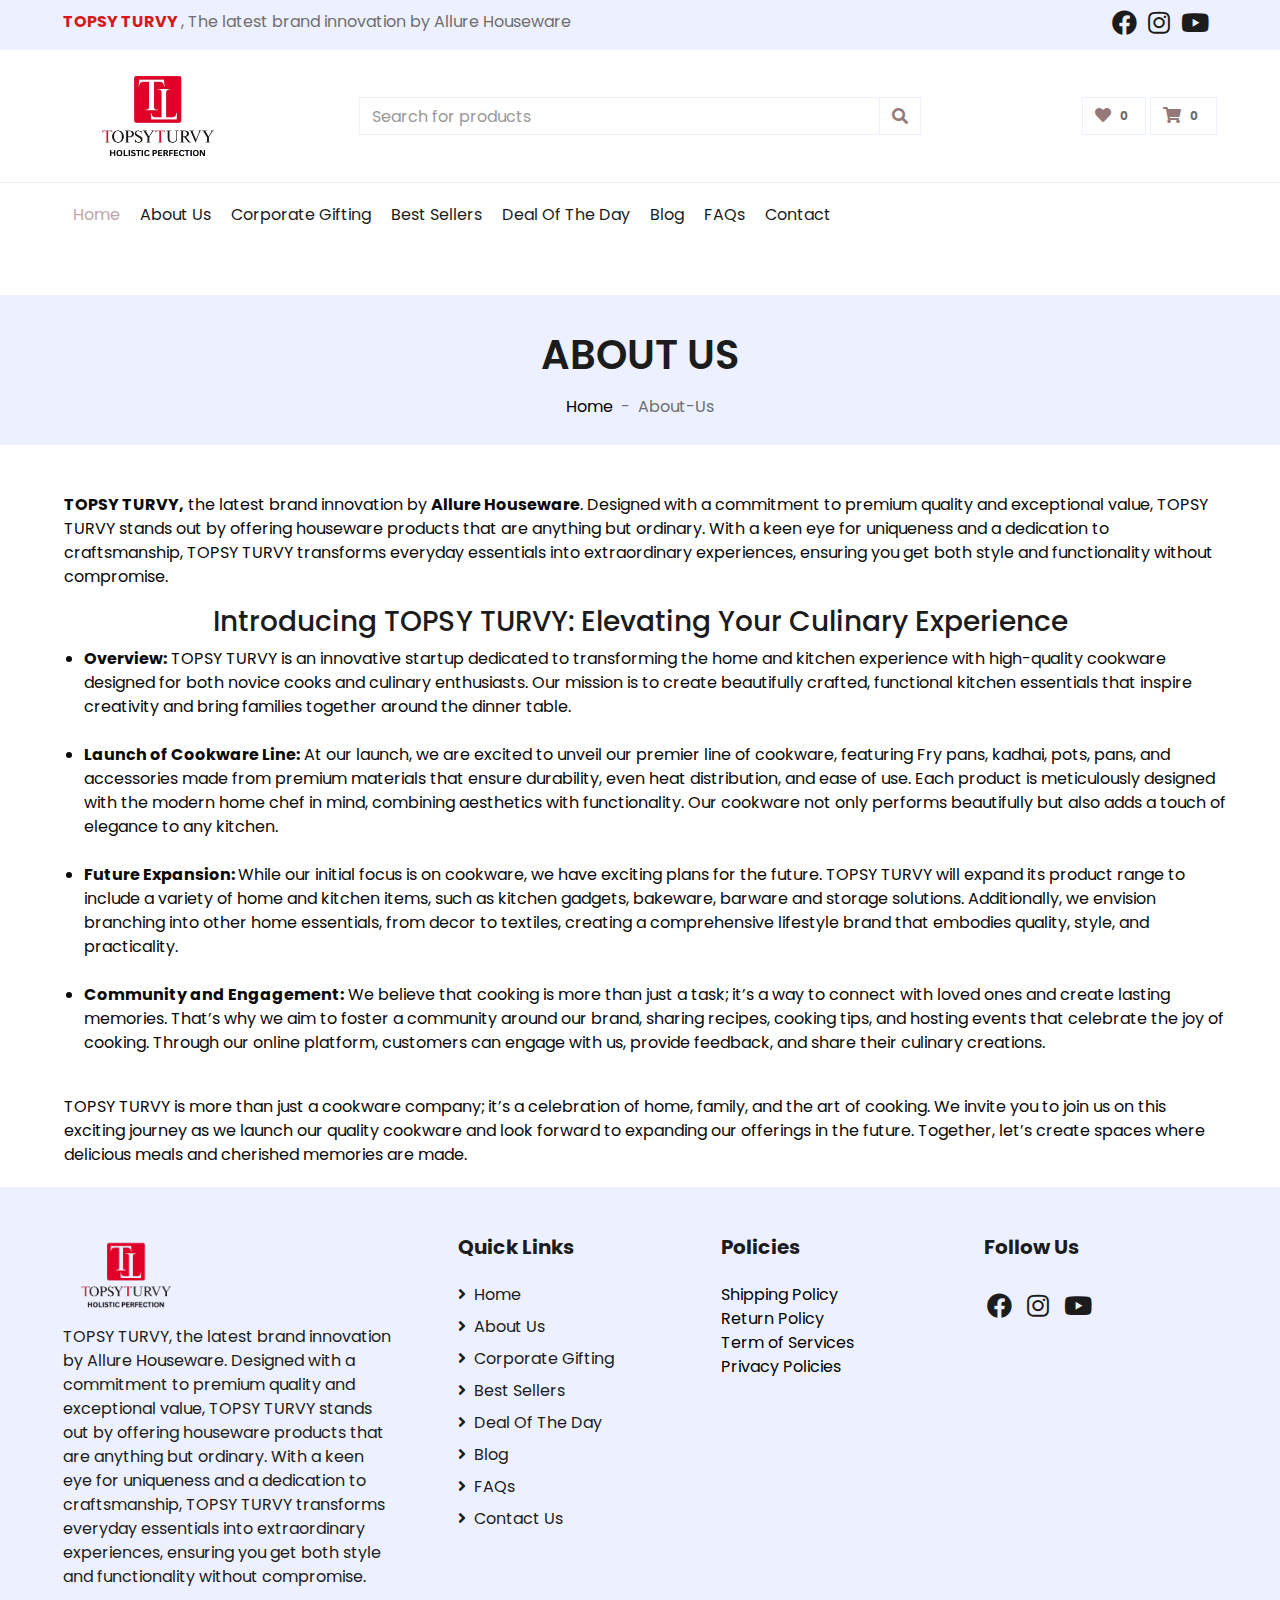
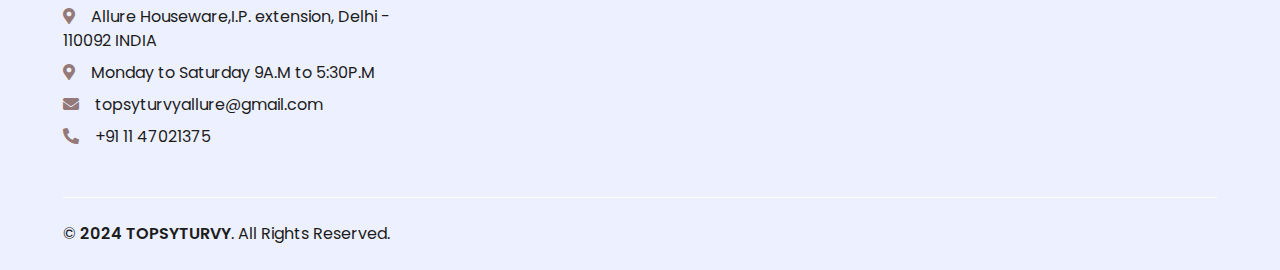
==== commit 2897964f: "Update about.html" ====
--- a/about.html
+++ b/about.html
@@ -48,7 +48,7 @@
         </div>
         <div class="row align-items-center py-3 px-xl-5">
             <div class="col-lg-3 d-none d-lg-block">
-                <a href="" class="text-decoration-none">
+                <a href="index.html" class="text-decoration-none">
                     <h1 class="m-0 display-5 font-weight-semi-bold"><span class="text-primary px-3 mr-1"><img
                                 height="100px" src="./Images/Screenshot_2024-09-04_173647-removebg-preview.png"></h1>
                 </a>
@@ -263,4 +263,4 @@
     </script>
 </body>
 
-</html>+</html>
--- a/css/style.css
+++ b/css/style.css
@@ -1,3 +1,4 @@
+
 :root {
   --blue: #007bff;
   --indigo: #6610f2;
@@ -9500,12 +9501,6 @@
   }
 }
 
-@media (max-width: 435px) {
-  .width img{
-    width: 23vw;
-    height: 7vh;
-  }
-}
 .navbar-vertical.navbar-light .navbar-nav .nav-link {
   padding: 8px 30px;
   border-bottom: 1px solid #EDF1FF;
@@ -9663,8 +9658,8 @@
     object-fit: cover;
   }
   .width img{
-    width: 24vw;
-    height: 9vh;
+    width: 27vw;
+    height: 8vh;
   }
   .position{
     display: flex;
@@ -9775,12 +9770,11 @@
 }
 .item-container {
   display: grid;
-  grid-template-columns: repeat(3,1fr);
+  grid-template-columns: repeat(4,1fr);
   gap: 20px;
   margin-left: 90px;
   margin-right: 90px;
 }
-
 .item {
   background-color: white;
   padding: 20px;
@@ -9790,9 +9784,11 @@
   max-width: 100%;
   margin-bottom: 20px;
 }
-
+.item h5{
+  font-weight: 700;
+}
 .item img {
-  max-width: 80%;
+  max-width: 100%;
   border-radius: 10px;
   margin-bottom: 15px;
   transition: transform 0.3s ease;
@@ -9807,16 +9803,19 @@
 }
 .item button {
   margin-top: 15px;
-  padding: 10px 20px;
+  padding: 9px 10px;
   background-color: #edf1ff;
   color: black;
   border: none;
-  border-radius: 50px;
-  font-size: 1rem;
+  border-radius: 5px;
+  font-size: 0.75rem;
   cursor: pointer;
   transition: background-color 0.3s ease;
 }
-
+.flex{
+  display: flex;
+  gap: 10px;
+}
 .item button:hover {
   background-color: #004080;
 }
@@ -10099,5 +10098,191 @@
 .style_deal img{
   width: 100%;
   height: 100%;
-  pointer-events: none;
-}       
+}
+.review-section {
+  max-width: 600px;
+  padding: 20px;
+  background-color: #fff;
+  box-shadow: 0 4px 8px rgba(0, 0, 0, 0.1);
+  border-radius: 10px;
+}
+
+.review-title {
+  text-align: center;
+  font-size: 28px;
+  margin-bottom: 20px;
+  color: #333;
+}
+
+.review-card {
+  margin-bottom: 20px;
+  padding: 20px;
+  border: 1px solid #e0e0e0;
+  border-radius: 10px;
+  background-color: #fafafa;
+}
+
+.reviewer-name {
+  font-size: 20px;
+  font-weight: bold;
+  margin-bottom: 10px;
+}
+
+.review-rating {
+  margin-bottom: 10px;
+  color: #f39c12;
+}
+
+.review-text {
+  font-size: 16px;
+  line-height: 1.6;
+  color: #555;
+}
+
+.stars {
+  display: inline-block;
+  font-size: 18px;
+  color: #f39c12;
+}
+
+.stars i {
+  margin-right: 2px;
+}
+
+/* Custom star icon */
+.stars i:before {
+  content: '★';
+}
+.product-details {
+  max-width: 500px;
+  text-align: center;
+  margin: 0 auto;
+  padding: 20px;
+  border-radius: 8px;
+  box-shadow: 0px 4px 12px rgba(0, 0, 0, 0.1);
+}
+.product-img {
+  width: 100%;
+  height: auto;
+}
+h1, h2 {
+  margin: 10px 0;
+}
+.price {
+  font-size: 20px;
+  color: green;
+}
+@media (max-width: 768px) {
+  .policy1, .policy2, .policy3, .policy4 {
+      padding: 15px;
+  }
+  
+  h1 {
+      font-size: 28px;
+  }
+  
+  h2 {
+      font-size: 22px;
+  }
+  
+  h3 {
+      font-size: 18px;
+      text-align: center;
+      font-weight: 700;
+  }
+}
+@media (max-width: 576px) {
+  .product-grid {
+    flex-direction: column;
+  }
+  .review-title {
+    font-size: 20px;
+  }
+  .review-rating{
+    font-size: 10px;
+  }
+  .review-card{
+    margin-bottom: 0px;
+  }
+  .review-text{
+    font-size: 10px;
+  }
+  .stars {
+    font-size: 10px;
+  }
+  .DealDay{
+    display: flex;
+    flex-direction: column;
+  }
+  .owl-nav{
+    display: none;
+  }
+  .owl-dots{
+    display: none;
+  }
+  .reviewer-name {
+    font-size: 16px;
+    margin-bottom: 0px;
+  }
+  
+  .font-size p{
+    text-align: center;
+  }
+  .product-item1{
+    max-width: 100%;
+    padding: 10px;
+  }
+  .product-item1 img {
+    max-width: 50%;
+  }
+  .mediaRow{
+    display: grid;
+    grid-template-columns: repeat(2,1fr); 
+  }
+  .mediaRow h1{
+    font-size: 20px;
+  }
+  .mediaRow h5{
+    font-size: 11px;
+  }
+  .blog-post p {
+    font-size: 0.8rem;
+    line-height: 1.3;
+  }
+  .blog-post h2{
+    font-size: 1rem;
+  }
+  .item-container{
+    grid-template-columns: repeat(2,1fr);
+    margin-left: 30px;
+    margin-right: 30px;
+  }
+  .cookware p{
+    width: 95vw;
+    font-size: 0.7rem;
+  }
+  .item h5{
+    font-size: 1rem;
+    font-weight: 400;
+  }
+  .item p{
+    font-size: 0.75rem;
+  }
+  .flex{
+    flex-direction: column;
+    gap: 0;
+  }
+
+}
+@media (max-width: 940px ) {
+  .item-container{
+    grid-template-columns: repeat(2,1fr);
+    margin-left: 30px;
+    margin-right: 30px;
+  }
+  .position{
+    display: flex;
+    gap: 150px;
+  }
+}
+  
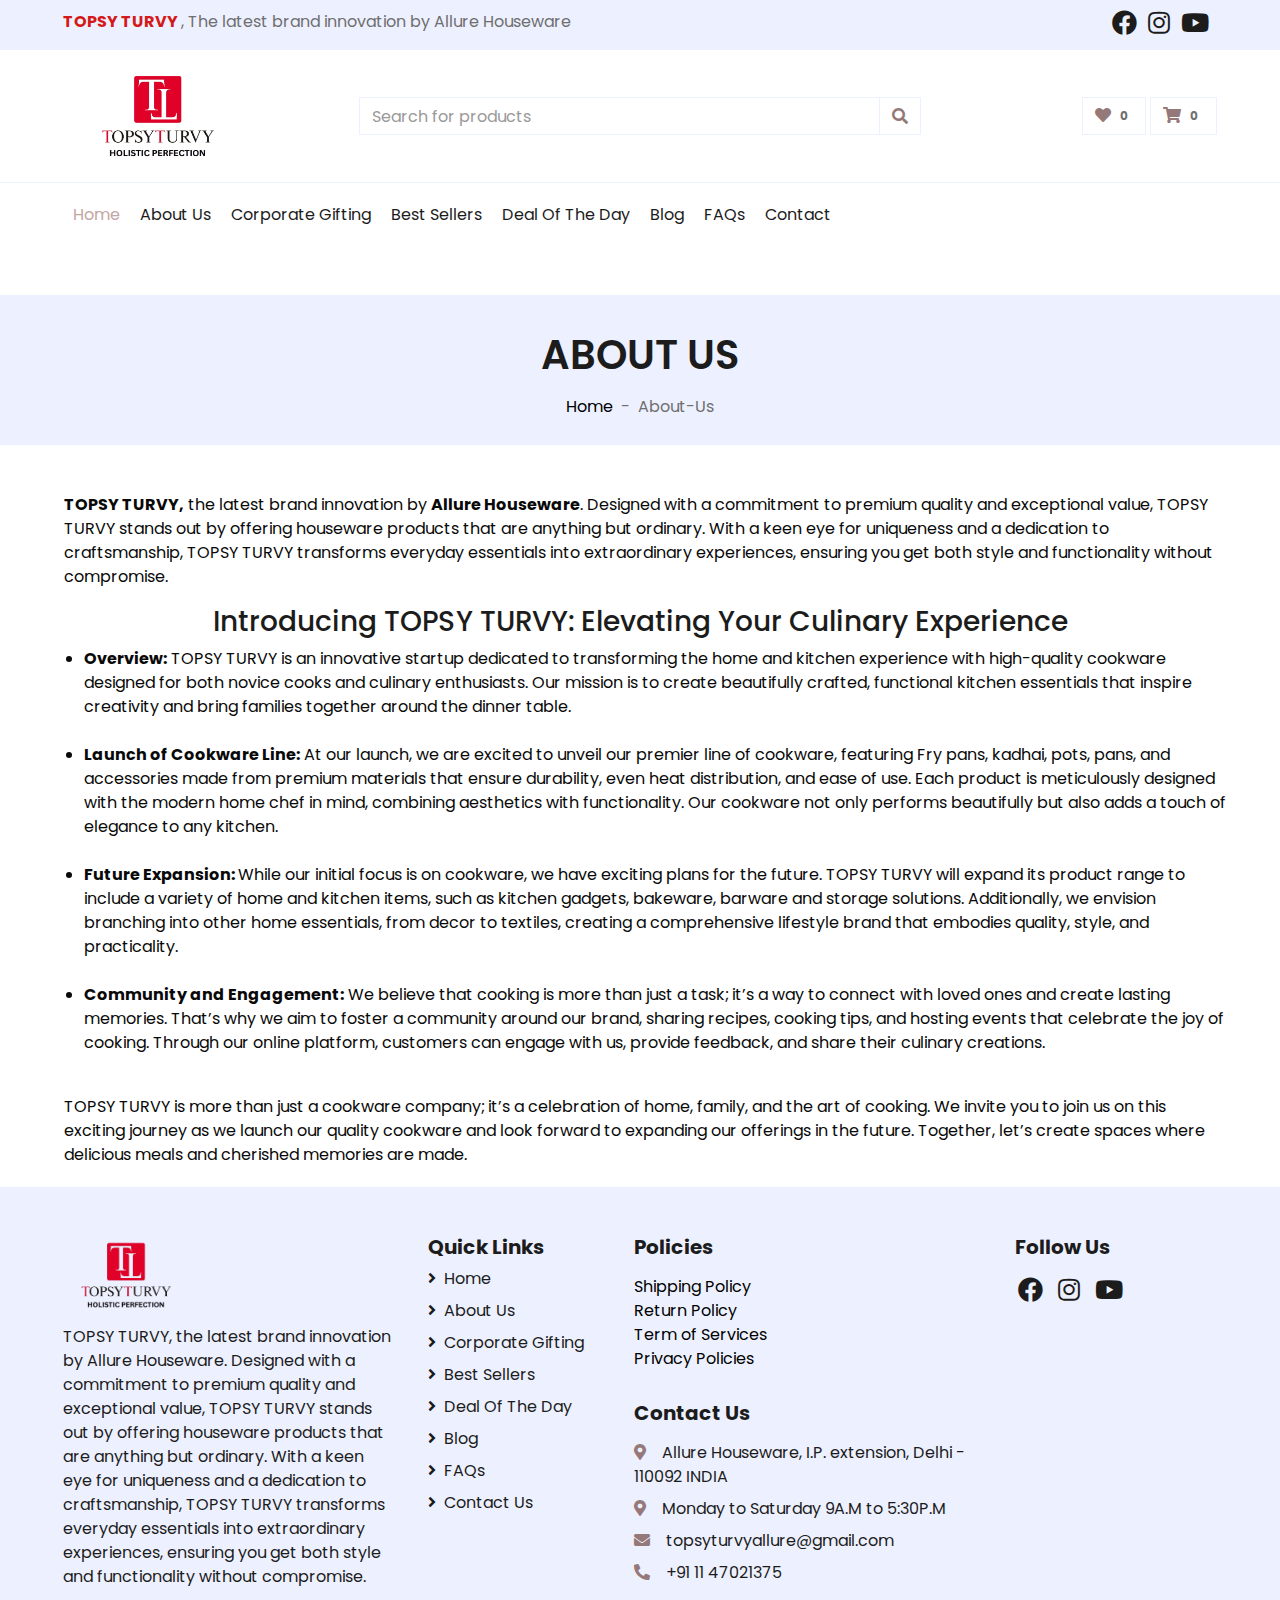
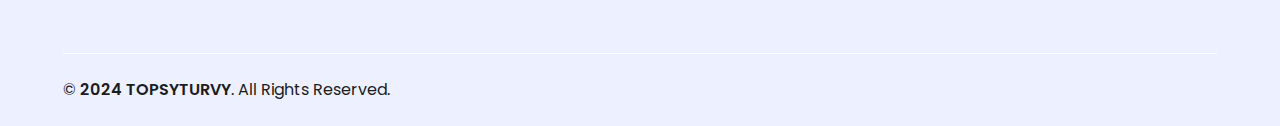
==== commit c0f09646: "Update about.html" ====
--- a/about.html
+++ b/about.html
@@ -26,7 +26,7 @@
     <div class="container-fluid">
         <div class="row bg-secondary px-xl-5">
             <div class="col-lg-6 d-lg-block">
-                <div class="d-inline-flex margin">
+                <div class="d-inline-flex margin" style="text-align: center;">
                     <p><strong style="color:#d31919;"> TOPSY TURVY </strong>, The latest brand innovation by Allure
                         Houseware</p>
                 </div>
@@ -86,7 +86,7 @@
             <div class="col-lg-9">
                 <nav class="navbar navbar-expand-lg bg-light navbar-light py-3 py-lg-0 px-0">
                     <div class="text-decoration-none d-lg-none width position">
-                        <img src="./Images/Screenshot_2024-09-04_173647-removebg-preview.png">
+                        <a href="index.html"><img src="./Images/Screenshot_2024-09-04_173647-removebg-preview.png"></a>
                         <button type="button" class="navbar-toggler" data-toggle="collapse"
                             data-target="#navbarCollapse">
                             <span class="navbar-toggler-icon"></span>
@@ -172,7 +172,7 @@
     <div class="container-fluid bg-secondary text-dark mt-1" id="contact">
         <div class="row px-xl-5 pt-5">
             <div class="col-lg-4 col-md-12 mb-5 pr-3 pr-xl-5">
-                <a href="" class="text-decoration-none">
+                <a href="index.html" class="text-decoration-none">
                     <img style="margin-bottom: 10px;" height="80vh"
                         src="./Images/Screenshot_2024-09-04_173647-removebg-preview.png">
                 </a>
@@ -181,17 +181,11 @@
                     anything but ordinary. With a keen eye for uniqueness and a dedication to craftsmanship, TOPSY TURVY
                     transforms everyday essentials into extraordinary experiences, ensuring you get both style and
                     functionality without compromise.</p>
-                <p class="mb-2"><i class="fa fa-map-marker-alt text-primary mr-3"></i>Allure Houseware,I.P.
-                    extension, Delhi - 110092 INDIA</p>
-                <p class="mb-2"><i class="fa fa-map-marker-alt text-primary mr-3"></i>Monday to Saturday 9A.M to
-                    5:30P.M</p>
-                <p class="mb-2"><i class="fa fa-envelope text-primary mr-3"></i>topsyturvyallure@gmail.com</p>
-                <p class="mb-0"><i class="fa fa-phone-alt text-primary mr-3"></i>+91 11 47021375</p>
-            </div>
-            <div class="col-lg-8 col-md-12">
-                <div class="row">
-                    <div class="col-md-4 mb-5">
-                        <h5 class="font-weight-bold text-dark mb-4">Quick Links</h5>
+            </div>
+            <div class="">
+                <div class="row2">
+                    <div class="">
+                        <h5 class="font-weight-bold text-dark mb-2">Quick Links</h5>
                         <div class="d-flex flex-column justify-content-start">
                             <a class="text-dark mb-2" href="#"><i class="fa fa-angle-right mr-2"></i>Home</a>
                             <a class="text-dark mb-2" href="about.html"><i class="fa fa-angle-right mr-2"></i>About
@@ -199,17 +193,19 @@
                             <a class="text-dark mb-2" href="gifting.html"><i
                                     class="fa fa-angle-right mr-2"></i>Corporate
                                 Gifting</a>
-                            <a class="text-dark mb-2" href="index.html#bestseller"><i
-                                    class="fa fa-angle-right mr-2"></i>Best Sellers</a>
-                            <a class="text-dark mb-2" href="index.html#deal"><i class="fa fa-angle-right mr-2"></i>Deal
-                                Of The Day</a>
+                            <a class="text-dark mb-2" href="#bestseller"><i class="fa fa-angle-right mr-2"></i>Best
+                                Sellers</a>
+                            <a class="text-dark mb-2" href="#deal"><i class="fa fa-angle-right mr-2"></i>Deal Of The
+                                Day</a>
                             <a class="text-dark mb-2" href="blog.html"><i class="fa fa-angle-right mr-2"></i>Blog</a>
                             <a class="text-dark mb-2" href="faq.html"><i class="fa fa-angle-right mr-2"></i>FAQs</a>
                             <a class="text-dark" href="#contact"><i class="fa fa-angle-right mr-2"></i>Contact Us</a>
                         </div>
                     </div>
-                    <div class="col-md-4 mb-5">
-                        <a href="policy.html"><h5 class="font-weight-bold text-dark mb-4">Policies</h5></a>
+                    <div class="">
+                        <a href="policy.html">
+                            <h5 class="font-weight-bold text-dark mb-2">Policies</h5>
+                        </a>
                         <p></p>
                         <a href="policy.html#policy1">Shipping Policy</a>
                         <br>
@@ -218,9 +214,18 @@
                         <a href="policy.html#policy3">Term of Services</a>
                         <br>
                         <a href="policy.html#policy4">Privacy Policies</a>
-                    </div>
-                    <div class="col-md-4 mb-5">
-                        <h5 class="font-weight-bold text-dark mb-4">Follow Us</h5>
+                        <div class="address"> 
+                            <h5 class="font-weight-bold text-dark mb-3">Contact Us</h5>
+                            <p class="mb-2"><i class="fa fa-map-marker-alt text-primary mr-3"></i>Allure Houseware, I.P.
+                                extension, Delhi - <br> 110092 INDIA</p>
+                            <p class="mb-2"><i class="fa fa-map-marker-alt text-primary mr-3"></i>Monday to Saturday 9A.M to
+                                5:30P.M</p>
+                            <p class="mb-2"><i class="fa fa-envelope text-primary mr-3"></i>topsyturvyallure@gmail.com</p>
+                            <p class="mb-0"><i class="fa fa-phone-alt text-primary mr-3"></i>+91 11 47021375</p>
+                        </div>
+                    </div>
+                    <div class="">
+                        <h5 class="font-weight-bold text-dark mb-2">Follow Us</h5>
                         <a class="text-dark px-2" target="_blank"
                             href="https://www.facebook.com/profile.php?id=61565379063062">
                             <i class="fab fa-facebook"></i>
--- a/css/style.css
+++ b/css/style.css
@@ -9801,6 +9801,10 @@
 .item img:hover{
   transform: scale(0.8);
 }
+.cat-img1:hover{
+  transition: 0.4s;
+  transform: scale(0.9);
+}
 .item button {
   margin-top: 15px;
   padding: 9px 10px;
@@ -10172,11 +10176,24 @@
   font-size: 20px;
   color: green;
 }
+.address{
+ margin-top: 30px
+}
+.row2{
+  display: flex;
+  gap: 50px;
+  margin-right: -15px;
+  margin-left: -15px;
+}
 @media (max-width: 768px) {
   .policy1, .policy2, .policy3, .policy4 {
       padding: 15px;
   }
-  
+  .row2{
+    flex-direction: column;
+    margin-left: 20px;
+    gap: 10px;
+  }
   h1 {
       font-size: 28px;
   }
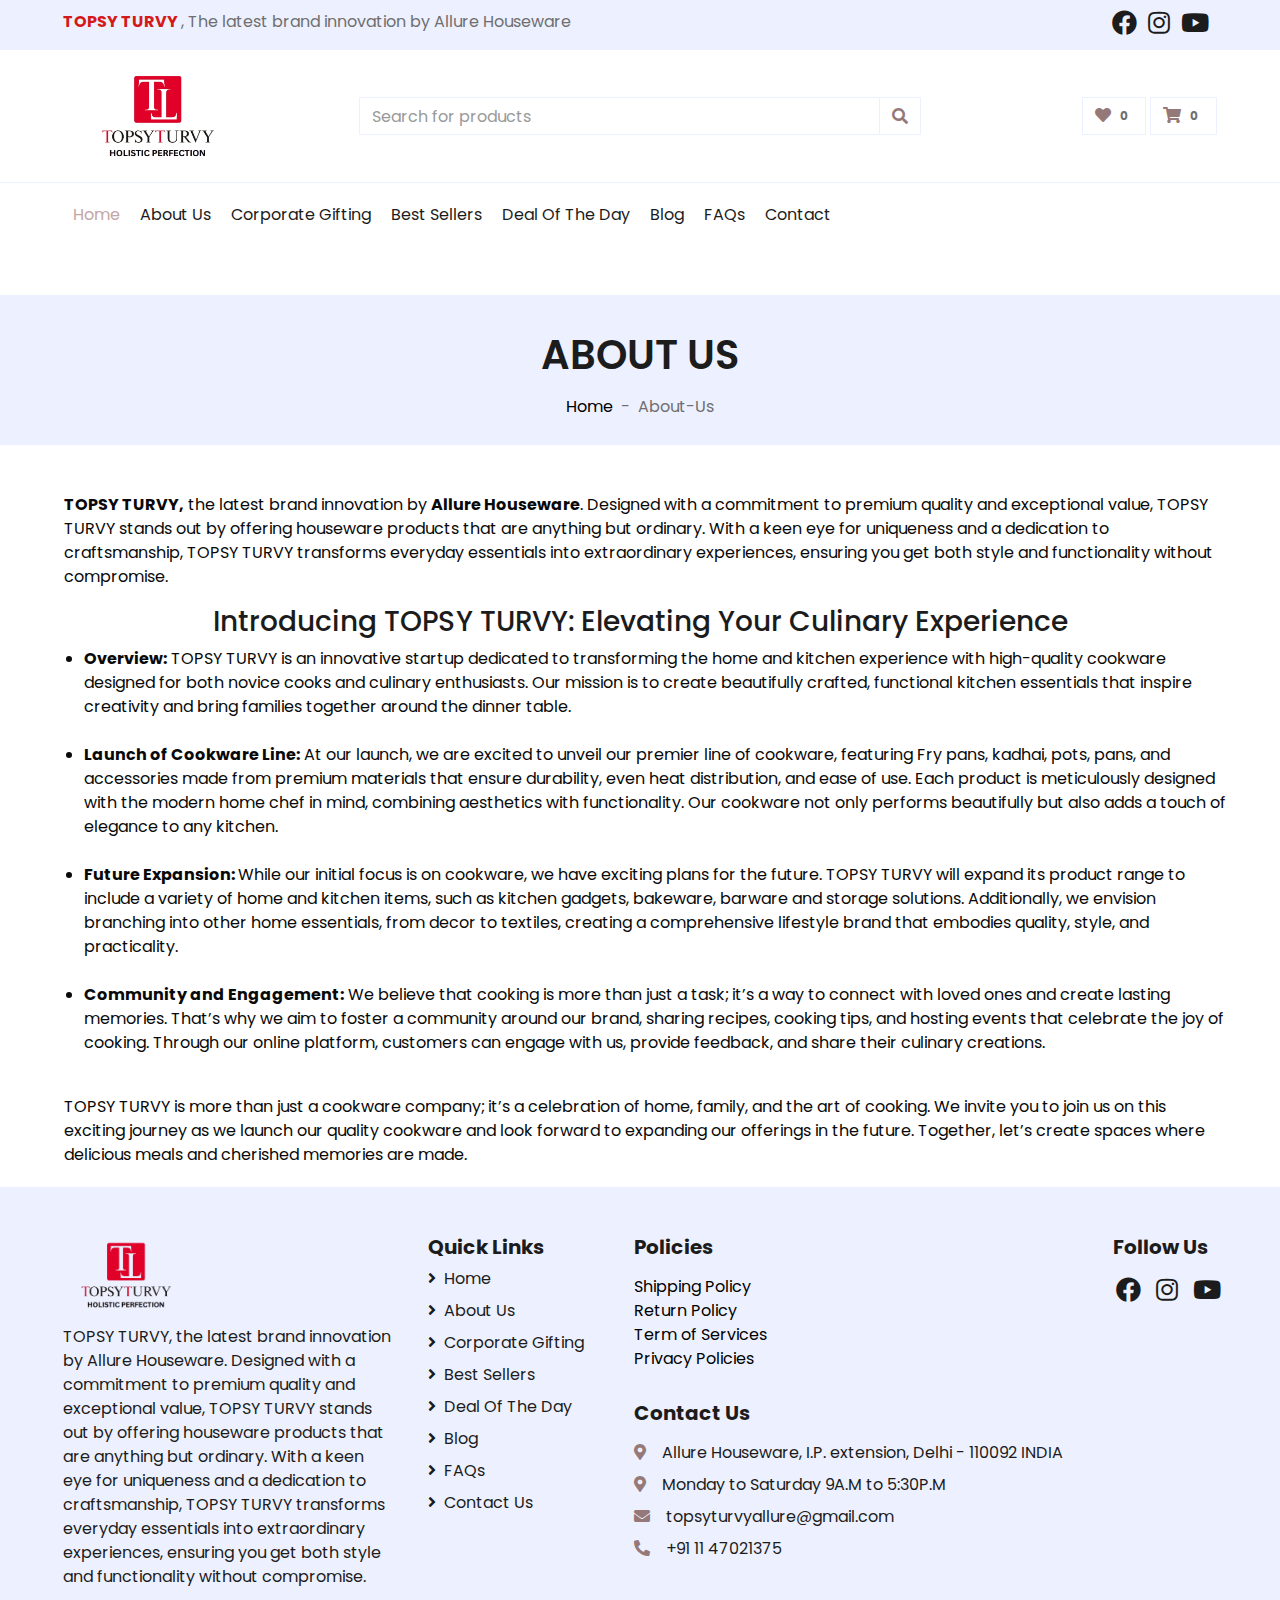
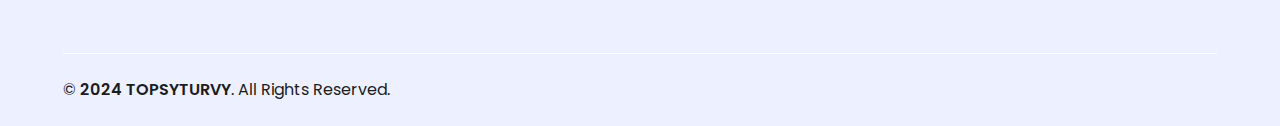
==== commit 4336d745: "Update about.html" ====
--- a/about.html
+++ b/about.html
@@ -187,7 +187,7 @@
                     <div class="">
                         <h5 class="font-weight-bold text-dark mb-2">Quick Links</h5>
                         <div class="d-flex flex-column justify-content-start">
-                            <a class="text-dark mb-2" href="#"><i class="fa fa-angle-right mr-2"></i>Home</a>
+                            <a class="text-dark mb-2" href="index.html"><i class="fa fa-angle-right mr-2"></i>Home</a>
                             <a class="text-dark mb-2" href="about.html"><i class="fa fa-angle-right mr-2"></i>About
                                 Us</a>
                             <a class="text-dark mb-2" href="gifting.html"><i
@@ -217,7 +217,7 @@
                         <div class="address"> 
                             <h5 class="font-weight-bold text-dark mb-3">Contact Us</h5>
                             <p class="mb-2"><i class="fa fa-map-marker-alt text-primary mr-3"></i>Allure Houseware, I.P.
-                                extension, Delhi - <br> 110092 INDIA</p>
+                                extension, Delhi - 110092 INDIA</p>
                             <p class="mb-2"><i class="fa fa-map-marker-alt text-primary mr-3"></i>Monday to Saturday 9A.M to
                                 5:30P.M</p>
                             <p class="mb-2"><i class="fa fa-envelope text-primary mr-3"></i>topsyturvyallure@gmail.com</p>
--- a/css/style.css
+++ b/css/style.css
@@ -10227,10 +10227,7 @@
   .stars {
     font-size: 10px;
   }
-  .DealDay{
-    display: flex;
-    flex-direction: column;
-  }
+  
   .owl-nav{
     display: none;
   }
@@ -10301,5 +10298,12 @@
     display: flex;
     gap: 150px;
   }
-}
-  
+  .DealDay{
+    display: flex;
+    flex-direction: column;
+  }
+}
+@media (min-width: 1676px) {
+.review-section {
+  max-width: 700px;}
+}
